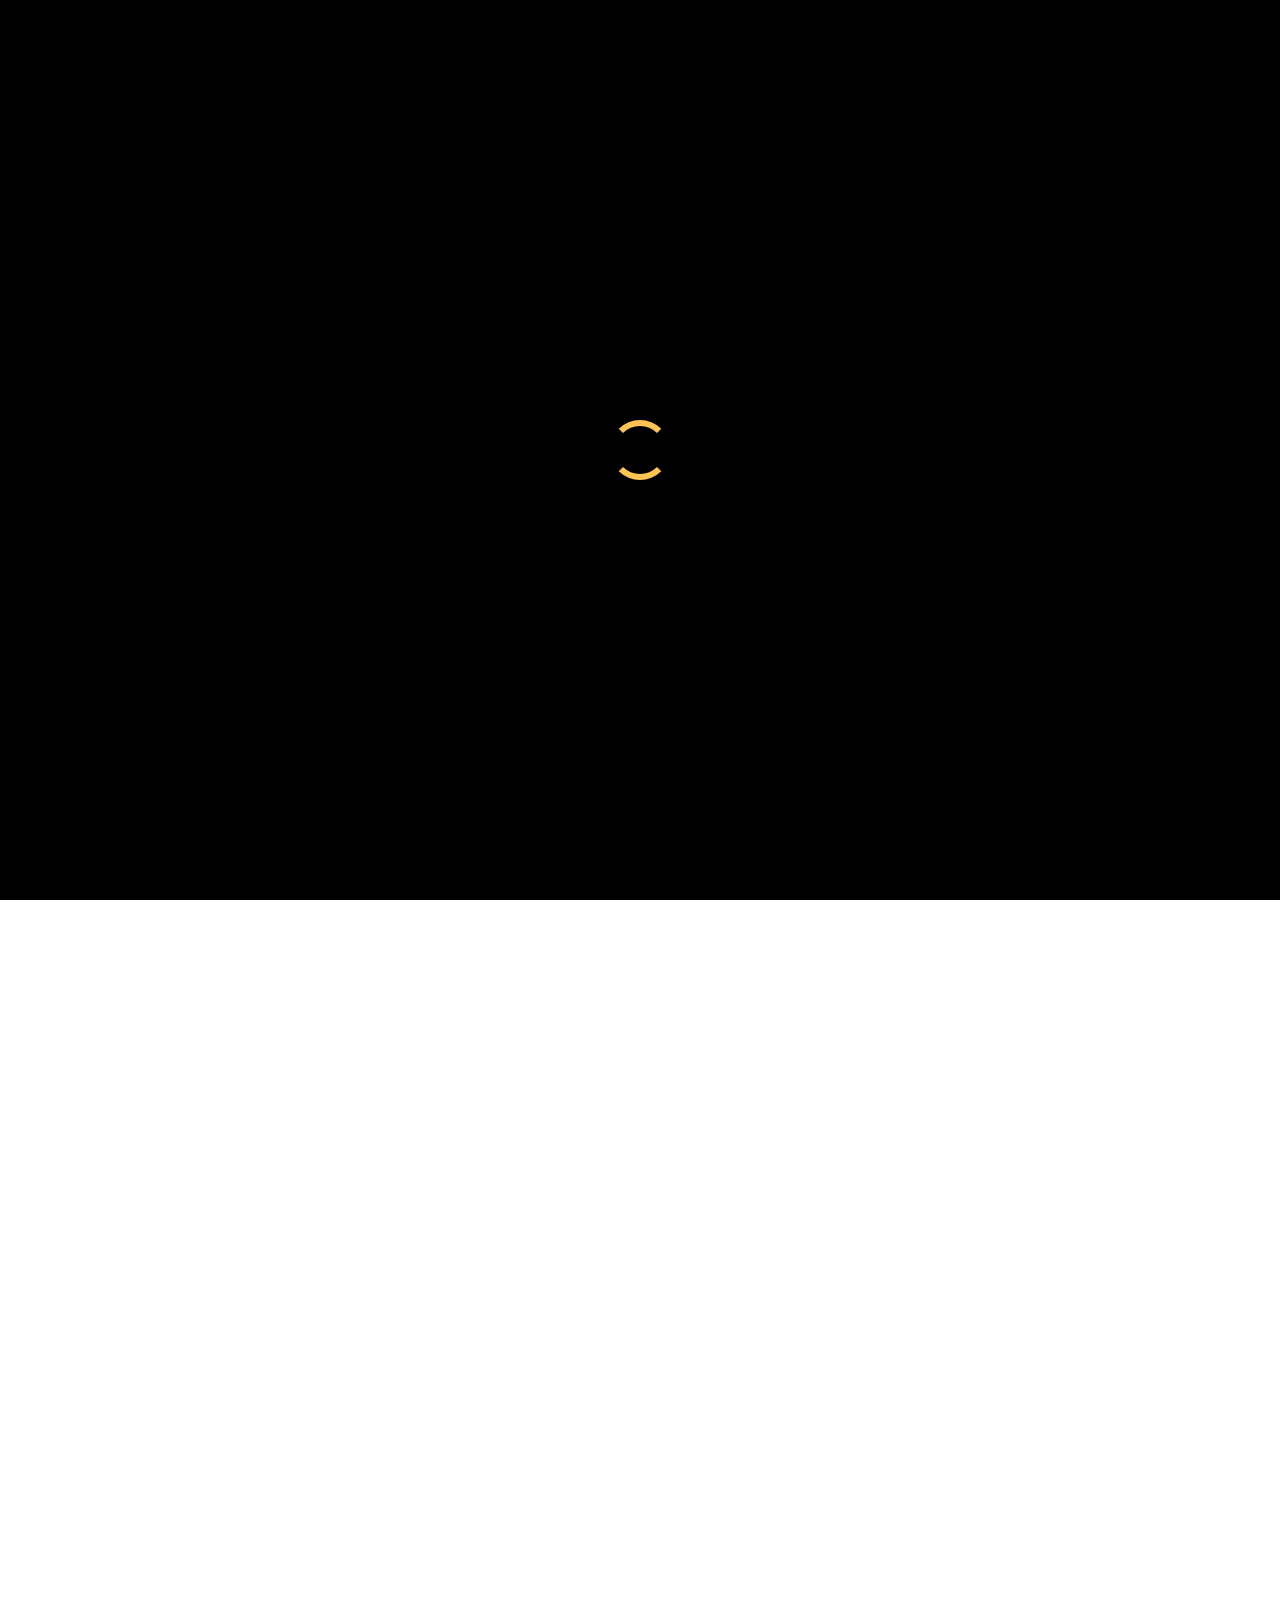
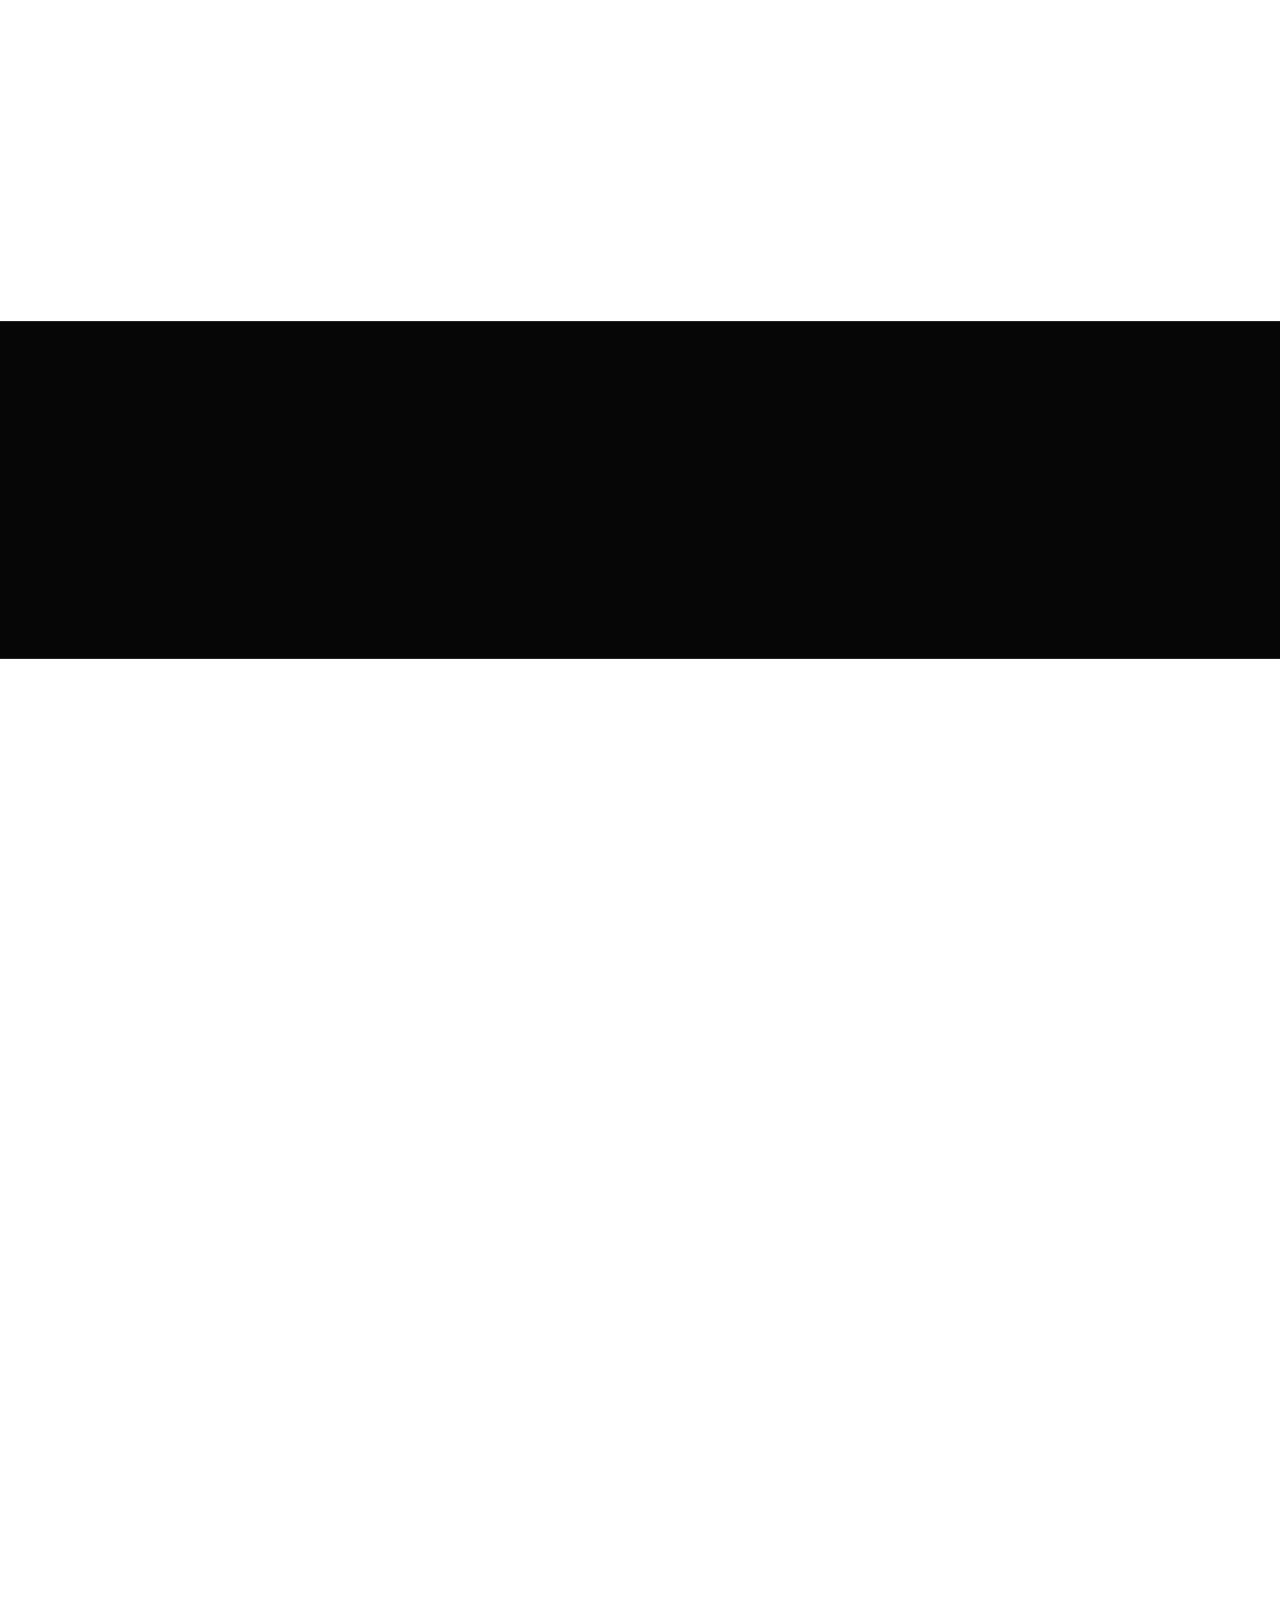
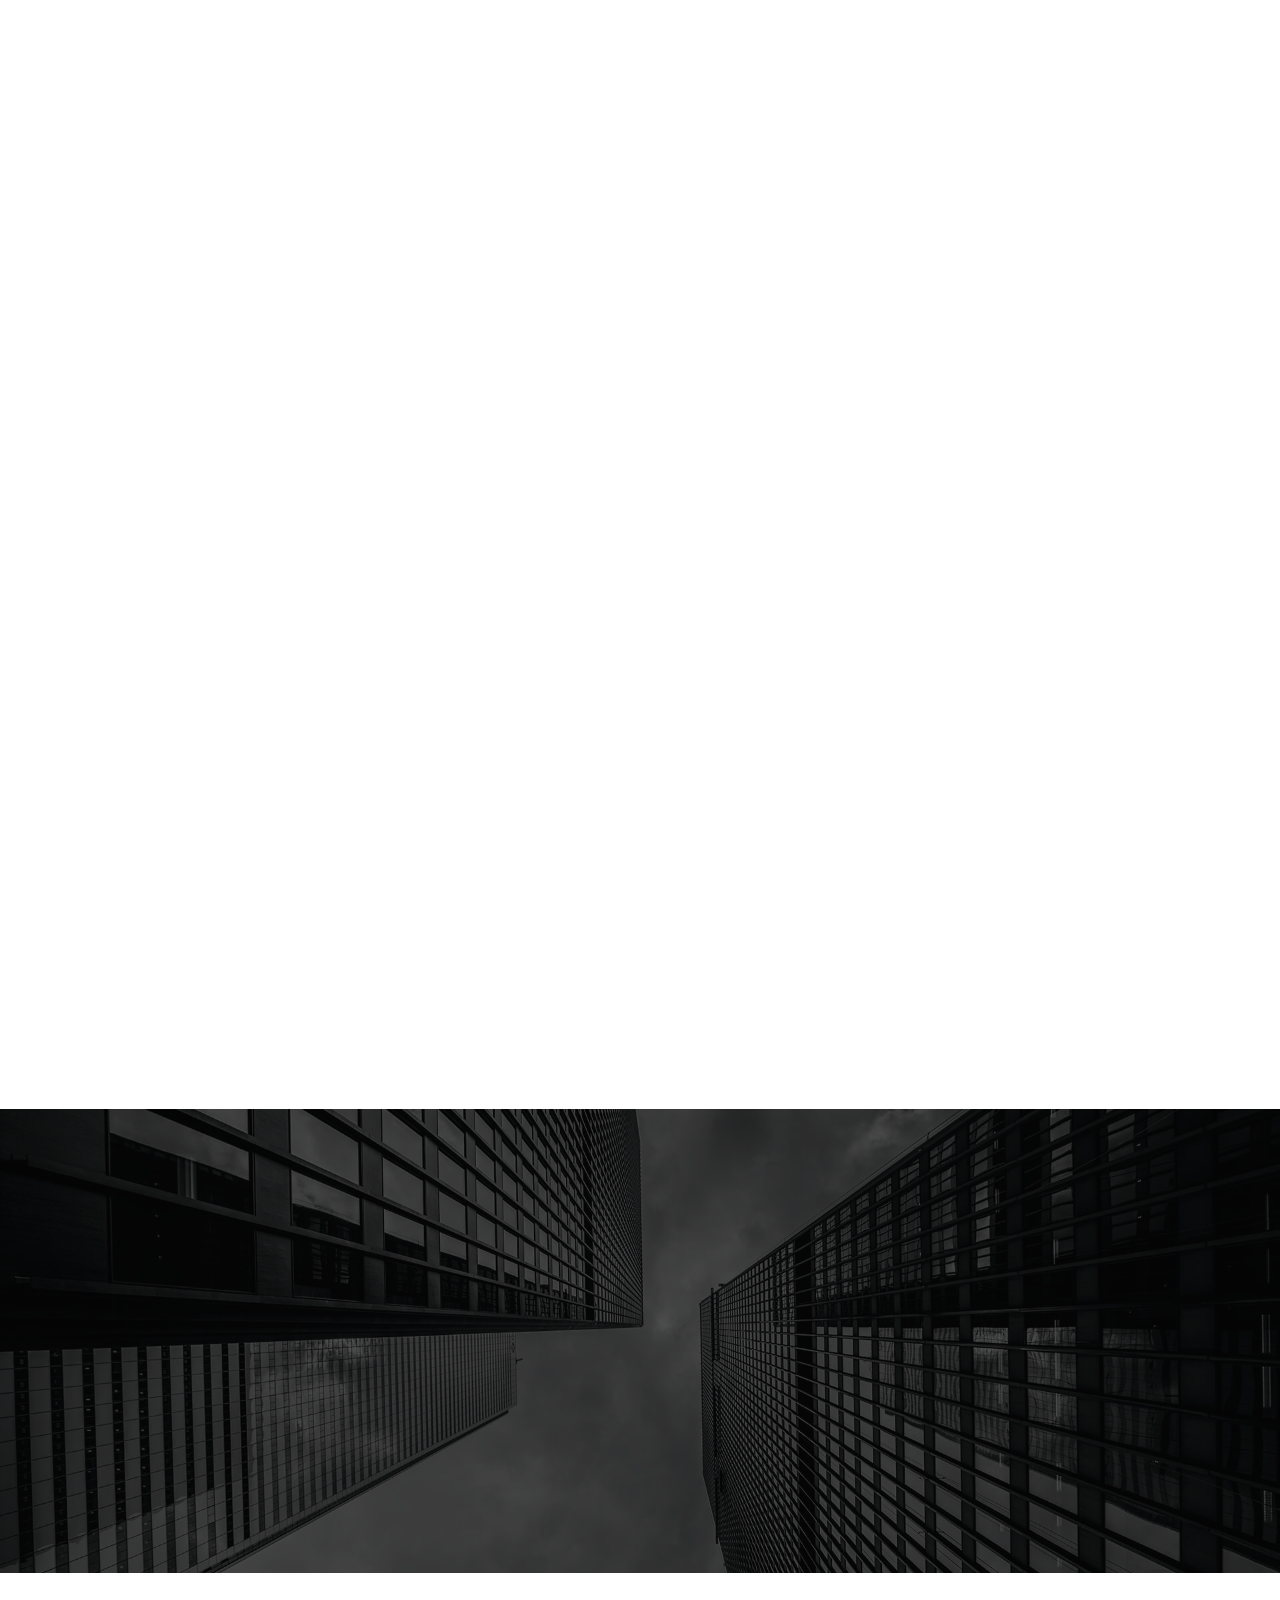
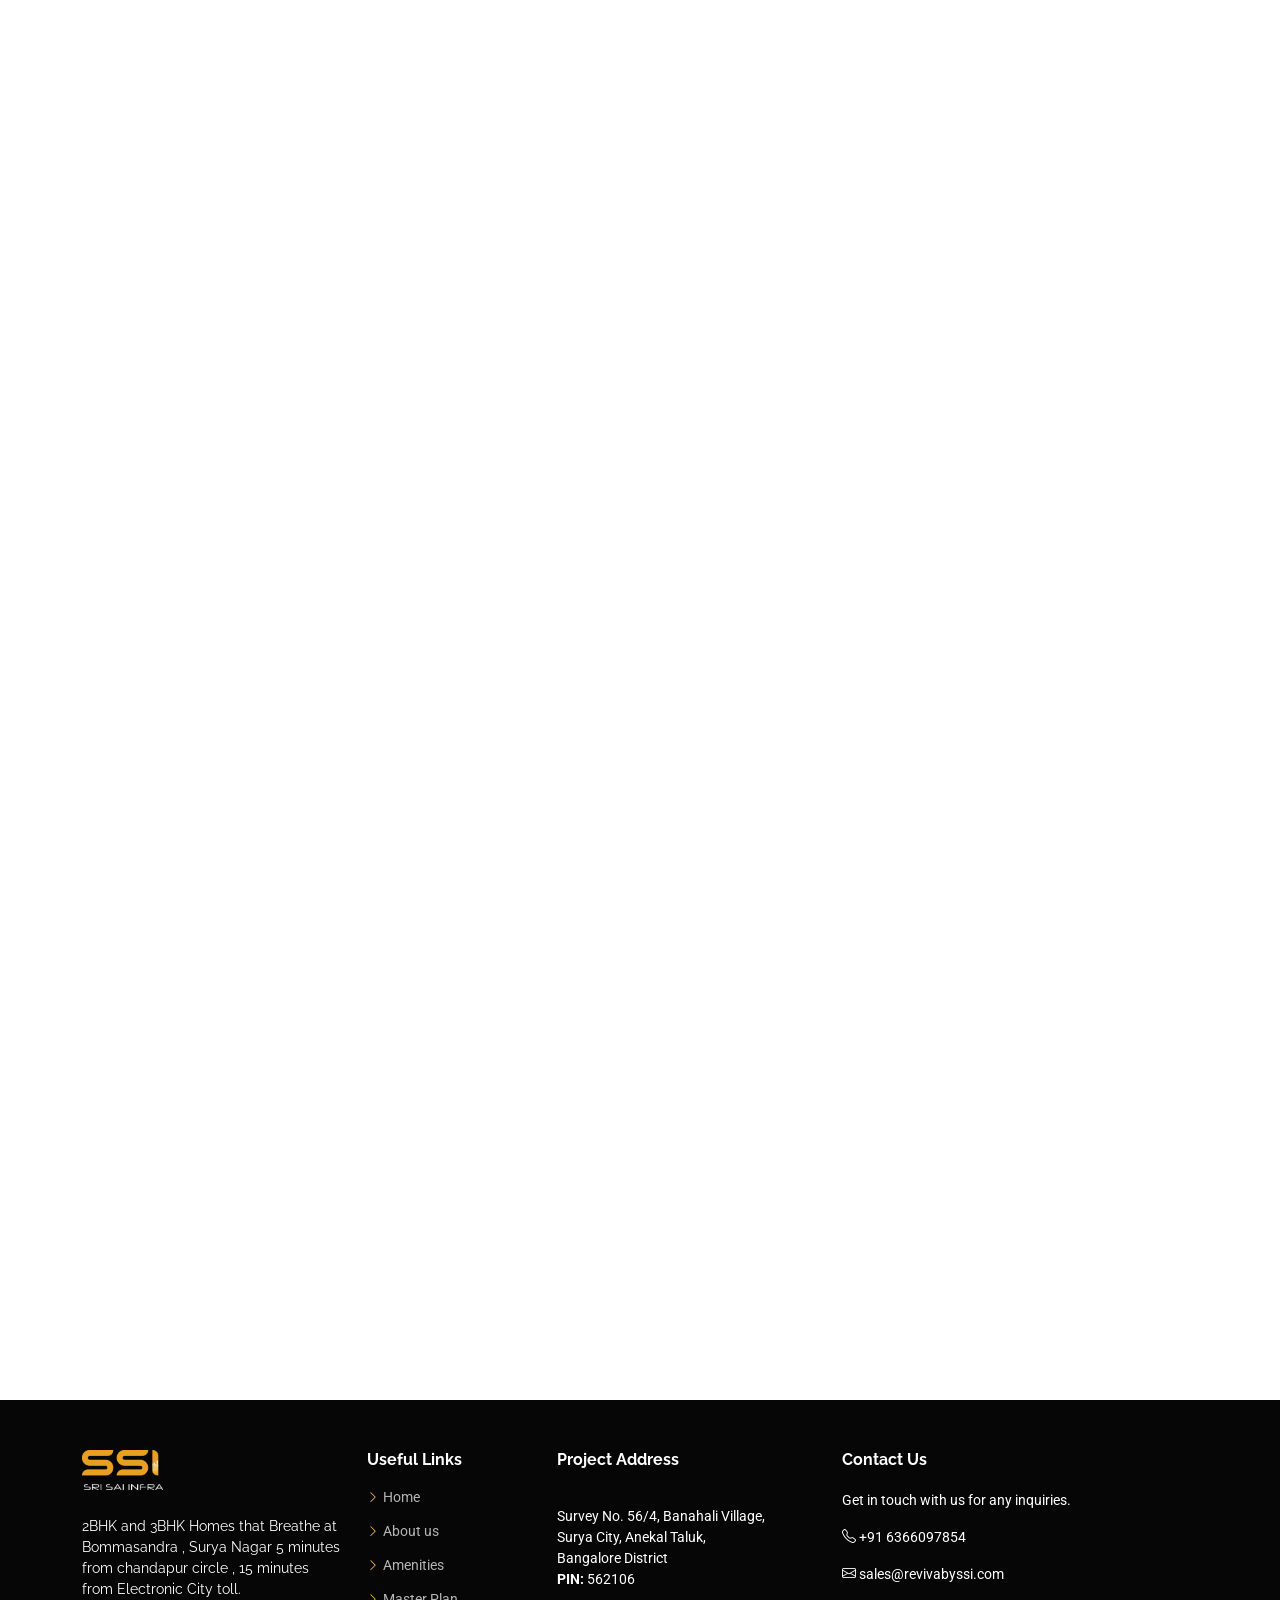
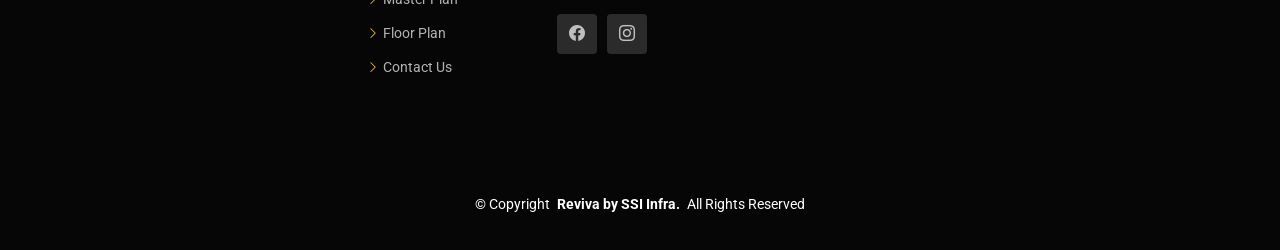
==== index.html @ 7effe5f2 "check" ====
<!DOCTYPE html>
<html lang="en">

<head>
  <meta charset="utf-8">
  <meta content="width=device-width, initial-scale=1.0" name="viewport">
  <title>Index - Gp Bootstrap Template</title>
  <meta name="description" content="">
  <meta name="keywords" content="">

  <!-- Favicons -->
  <link href="assets/img/favicon.png" rel="icon">
  <link href="assets/img/apple-touch-icon.png" rel="apple-touch-icon">

  <!-- Fonts -->
  <link href="https://fonts.googleapis.com" rel="preconnect">
  <link href="https://fonts.gstatic.com" rel="preconnect" crossorigin>
  <link
    href="https://fonts.googleapis.com/css2?family=Roboto:ital,wght@0,100;0,300;0,400;0,500;0,700;0,900;1,100;1,300;1,400;1,500;1,700;1,900&family=Poppins:ital,wght@0,100;0,200;0,300;0,400;0,500;0,600;0,700;0,800;0,900;1,100;1,200;1,300;1,400;1,500;1,600;1,700;1,800;1,900&family=Raleway:ital,wght@0,100;0,200;0,300;0,400;0,500;0,600;0,700;0,800;0,900;1,100;1,200;1,300;1,400;1,500;1,600;1,700;1,800;1,900&display=swap"
    rel="stylesheet">

  <!-- Vendor CSS Files -->
  <link href="assets/vendor/bootstrap/css/bootstrap.min.css" rel="stylesheet">
  <link href="assets/vendor/bootstrap-icons/bootstrap-icons.css" rel="stylesheet">
  <link href="assets/vendor/aos/aos.css" rel="stylesheet">
  <link href="assets/vendor/swiper/swiper-bundle.min.css" rel="stylesheet">
  <link href="assets/vendor/glightbox/css/glightbox.min.css" rel="stylesheet">

  <!-- Main CSS File -->
  <link href="assets/css/main.css" rel="stylesheet">

  <!-- =======================================================
  * Template Name: Gp
  * Template URL: https://bootstrapmade.com/gp-free-multipurpose-html-bootstrap-template/
  * Updated: Aug 15 2024 with Bootstrap v5.3.3
  * Author: BootstrapMade.com
  * License: https://bootstrapmade.com/license/
  ======================================================== -->
</head>

<body class="index-page">

  <header id="header" class="header d-flex align-items-center fixed-top">
    <div class="container-fluid container-xl position-relative d-flex align-items-center justify-content-between">

      <a href="index.html" class="logo d-flex align-items-center me-auto me-lg-0">
        <!-- Uncomment the line below if you also wish to use an image logo -->
        <!-- <img src="assets/img/logo.png" alt=""> -->
        <h1 class="sitename">GP</h1>
        <span>.</span>
      </a>

      <nav id="navmenu" class="navmenu">
        <ul>
          <li><a href="#hero" class="active">Home<br></a></li>
          <li><a href="#about">About</a></li>
          <li><a href="#services">Services</a></li>
          <li><a href="#portfolio">Portfolio</a></li>
          <li><a href="#team">Team</a></li>
          <li class="dropdown"><a href="#"><span>Dropdown</span> <i class="bi bi-chevron-down toggle-dropdown"></i></a>
            <ul>
              <li><a href="#">Dropdown 1</a></li>
              <li class="dropdown"><a href="#"><span>Deep Dropdown</span> <i
                    class="bi bi-chevron-down toggle-dropdown"></i></a>
                <ul>
                  <li><a href="#">Deep Dropdown 1</a></li>
                  <li><a href="#">Deep Dropdown 2</a></li>
                  <li><a href="#">Deep Dropdown 3</a></li>
                  <li><a href="#">Deep Dropdown 4</a></li>
                  <li><a href="#">Deep Dropdown 5</a></li>
                </ul>
              </li>
              <li><a href="#">Dropdown 2</a></li>
              <li><a href="#">Dropdown 3</a></li>
              <li><a href="#">Dropdown 4</a></li>
            </ul>
          </li>
          <li><a href="#contact">Contact</a></li>
        </ul>
        <i class="mobile-nav-toggle d-xl-none bi bi-list"></i>
      </nav>

      <a class="btn-getstarted" href="index.html#about">Get Started</a>

    </div>
  </header>

  <main class="main">

    <!-- Hero Section -->
    <section id="hero" class="hero section dark-background">

      <img src="assets/img/Reviva/gallery/slider-1.jpg" alt="" data-aos="fade-in">

      <div class="container">

        <div class="row justify-content-center text-center" data-aos="fade-up" data-aos-delay="100">
          <div class="col-xl-6 col-lg-8">
           
            <div class="">
              <div class="inner-layer">
                <div data-animation="fade-in-right" data-delay="1s"
                  style="font-family: 'Great Vibes', cursive;font-weight: 400;text-transform: none;color: #e39d11;">The
                  Earthen Living</div>
              </div>
            </div>
            <div class="">
              <div class="inner-layer-a">
                <div data-animation="fade-in-left" data-delay="2s">Experience the Earthen Living</div>
              </div>
            </div>
            <div class="">
              <div class="inner-layer">
                <div data-animation="fade-in-left" data-delay="2.5s"
                  style="display: flex; align-items: center; gap: 15px; flex-wrap: wrap; margin-bottom: 15px;">with
                  Reviva by <img src="assets/img/Reviva/gallery/logo-light.png" alt="SSI"
                    style="height: clamp(30px, 8vw, 40px); width: auto; margin-left: 5px;"></div>
              </div>
            </div>
            <div class="">
              <div class="inner-layer">
                <div data-animation="fade-in-bottom" data-delay="3s" style="margin-bottom: 10px;">We craft serene spaces
                  at Reviva—blending earthy design, sustainability, and mindful living in harmony. 2BHK and 3BHK homes
                  are available for sale.</div>
              </div>
            </div>
            <div class="">
              <div class="inner-layer">
                <div data-animation="fade-in-bottom" data-delay="3s">RERA NO: PRM/KA/RERA/1251/308/PR/130525/007735
                </div>
              </div>
            </div>

           
          </div>
        </div>

        <div class="row gy-4 mt-5 justify-content-center" data-aos="fade-up" data-aos-delay="200">
          <div class="col-xl-2 col-md-4" data-aos="fade-up" data-aos-delay="300">
            <div class="icon-box">
              <i class="bi bi-binoculars"></i>
              <h3><a href="">Lorem Ipsum</a></h3>
            </div>
          </div>
          <div class="col-xl-2 col-md-4" data-aos="fade-up" data-aos-delay="400">
            <div class="icon-box">
              <i class="bi bi-bullseye"></i>
              <h3><a href="">Dolor Sitema</a></h3>
            </div>
          </div>
          <div class="col-xl-2 col-md-4" data-aos="fade-up" data-aos-delay="500">
            <div class="icon-box">
              <i class="bi bi-fullscreen-exit"></i>
              <h3><a href="">Sedare Perspiciatis</a></h3>
            </div>
          </div>
          <div class="col-xl-2 col-md-4" data-aos="fade-up" data-aos-delay="600">
            <div class="icon-box">
              <i class="bi bi-card-list"></i>
              <h3><a href="">Magni Dolores</a></h3>
            </div>
          </div>
          <div class="col-xl-2 col-md-4" data-aos="fade-up" data-aos-delay="700">
            <div class="icon-box">
              <i class="bi bi-gem"></i>
              <h3><a href="">Nemos Enimade</a></h3>
            </div>
          </div>
        </div>

      </div>

    </section><!-- /Hero Section -->

    <!-- About Section -->
    <section id="about" class="about section">

      <div class="container" data-aos="fade-up" data-aos-delay="100">

        <div class="row gy-4">
          <div class="col-lg-6 order-1 order-lg-2">
            <img src="assets/img/Reviva/gallery/slider-1.jpg" class="img-fluid" alt="">
          </div>
          <div class="col-lg-6 order-2 order-lg-1 content">
            <h3>ABOUT REVIVA</h3>
            <h2 class="fst-italic">
              At Reviva: Not Just Living Reviving!
            </h2>
            <ul>
              <li> <span>At Reviva, we believe in the power of nature to transform lives. Our community is designed to
                  be a sanctuary where every moment is about restoring balance, peace, and vibrant everyday
                  living.</span></li>
              <li> <span>Here, every moment is about restoring balance, peace, and vibrant everyday living. The
                  community is designed to be a sanctuary where every moment is about restoring balance, peace, and
                  vibrant everyday living.</span></li>
              <!-- <li><i class="bi bi-check2-all"></i> <span>Ullamco laboris nisi ut aliquip ex ea commodo consequat. Duis aute irure dolor in reprehenderit in voluptate trideta storacalaperda mastiro dolore eu fugiat nulla pariatur.</span></li> -->
            </ul>
            <img src="assets/img/Reviva/gallery/rera.png" class="img-fluid" alt="">
            <p>
              RERA Approved Project
            </p>
          </div>
        </div>

      </div>

    </section><!-- /About Section -->
    <section id="services" class="services section">
      <div class="container">

        <div class="row gy-4">

          <div class="col-lg-3 col-md-6" data-aos="fade-up" data-aos-delay="100">
            <div class="service-item position-relative">
              <div class="icon">
                <i class="bi bi-activity"></i>
              </div>

              <h3>S Shaped Advantage</h3>
              </a>
              <p>Unique S-shaped design maximizing natural light and ventilation</p>
            </div>
          </div><!-- End Service Item -->
          <div class="col-lg-3 col-md-6" data-aos="fade-up" data-aos-delay="100">
            <div class="service-item position-relative">
              <div class="icon">
                <i class="bi bi-activity"></i>
              </div>

              <h3>No Common Walls</h3>
              </a>
              <p>Enhanced privacy and independence with zero shared walls</p>
            </div>
          </div><!-- End Service Item -->
          <div class="col-lg-3 col-md-6" data-aos="fade-up" data-aos-delay="100">
            <div class="service-item position-relative">
              <div class="icon">
                <i class="bi bi-activity"></i>
              </div>

              <h3>RERA Registered</h3>
              </a>
              <p>Fully compliant and registered under RERA guidelines</p>
            </div>
          </div><!-- End Service Item -->
          <div class="col-lg-3 col-md-6" data-aos="fade-up" data-aos-delay="100">
            <div class="service-item position-relative">
              <div class="icon">
                <i class="bi bi-activity"></i>
              </div>

              <h3>Possession by 2027</h3>
              </a>
              <p>Scheduled completion and handover by 2027</p>
            </div>
          </div><!-- End Service Item -->

        </div>
      </div>
    </section>
    <!-- Clients Section 
    <section id="clients" class="clients section">

      <div class="container" data-aos="fade-up" data-aos-delay="100">

        <div class="swiper init-swiper">
          <script type="application/json" class="swiper-config">
            {
              "loop": true,
              "speed": 600,
              "autoplay": {
                "delay": 5000
              },
              "slidesPerView": "auto",
              "pagination": {
                "el": ".swiper-pagination",
                "type": "bullets",
                "clickable": true
              },
              "breakpoints": {
                "320": {
                  "slidesPerView": 2,
                  "spaceBetween": 40
                },
                "480": {
                  "slidesPerView": 3,
                  "spaceBetween": 60
                },
                "640": {
                  "slidesPerView": 4,
                  "spaceBetween": 80
                },
                "992": {
                  "slidesPerView": 6,
                  "spaceBetween": 120
                }
              }
            }
          </script>
          <div class="swiper-wrapper align-items-center">
            <div class="swiper-slide"><img src="assets/img/clients/client-1.png" class="img-fluid" alt=""></div>
            <div class="swiper-slide"><img src="assets/img/clients/client-2.png" class="img-fluid" alt=""></div>
            <div class="swiper-slide"><img src="assets/img/clients/client-3.png" class="img-fluid" alt=""></div>
            <div class="swiper-slide"><img src="assets/img/clients/client-4.png" class="img-fluid" alt=""></div>
            <div class="swiper-slide"><img src="assets/img/clients/client-5.png" class="img-fluid" alt=""></div>
            <div class="swiper-slide"><img src="assets/img/clients/client-6.png" class="img-fluid" alt=""></div>
            <div class="swiper-slide"><img src="assets/img/clients/client-7.png" class="img-fluid" alt=""></div>
            <div class="swiper-slide"><img src="assets/img/clients/client-8.png" class="img-fluid" alt=""></div>
          </div>
          <div class="swiper-pagination"></div>
        </div>

      </div>

    </section><!Clients Section -->

    <!-- Features Section -->
    <section id="features" class="features section">

      <div class="container">

        <div class="row gy-4">
          <div class="features-image col-lg-6" data-aos="fade-up" data-aos-delay="100"><img
              src="assets/img/Reviva/gallery/slider-3.jpg" alt=""></div>
          <div class="col-lg-6">

            <div class="features-item d-flex ps-0 ps-lg-3 pt-4 pt-lg-0" data-aos="fade-up" data-aos-delay="200">
              <i class="bi bi-archive flex-shrink-0"></i>
              <div>
                <h4>Call Us</h4>
                <p>+91 6366097854</p>
              </div>
            </div><!-- End Features Item-->

            <div class="features-item d-flex mt-5 ps-0 ps-lg-3" data-aos="fade-up" data-aos-delay="300">
              <i class="bi bi-basket flex-shrink-0"></i>
              <div>
                <h4>Email Us</h4>
                <p>sales@revivabyssi.com</p>
              </div>
            </div><!-- End Features Item-->

            <div class="features-item d-flex mt-5 ps-0 ps-lg-3" data-aos="fade-up" data-aos-delay="400">
              <i class="bi bi-broadcast flex-shrink-0"></i>
              <div>
                <h4>Visit Us</h4>
                <p>Survey No. 56/4, Banahali Village, Surya City, Anekal Taluk, Bangalore District, PIN-562106</p>
              </div>
            </div><!-- End Features Item-->

            <div class="features-item d-flex mt-5 ps-0 ps-lg-3" data-aos="fade-up" data-aos-delay="500">
              <i class="bi bi-camera-reels flex-shrink-0"></i>
              <div>
                <h4>Download Brochure</h4>
                <p>Expedita veritatis consequuntur nihil tempore laudantium vitae denat pacta</p>
              </div>
            </div><!-- End Features Item-->

          </div>
        </div>

      </div>

    </section><!-- /Features Section -->

    <!-- Services Section -->
    <section id="services" class="services section">

      <!-- Section Title -->
      <div class="container section-title" data-aos="fade-up">
        <h2>Services</h2>
        <p>Check our Services</p>
      </div><!-- End Section Title -->

      <div class="container">

        <div class="row gy-4">

          <div class="col-lg-3 col-md-6" data-aos="fade-up" data-aos-delay="100">
            <div class="service-item position-relative">
              <div class="icon">
                <i class="bi bi-activity"></i>
              </div>
              <a href="service-details.html" class="stretched-link">
                <h3>S Shaped Advantage</h3>
              </a>
              <p>Unique S-shaped design maximizing natural light and ventilation</p>
            </div>
          </div><!-- End Service Item -->


          <div class="col-lg-4 col-md-6" data-aos="fade-up" data-aos-delay="200">
            <div class="service-item position-relative">
              <div class="icon">
                <i class="bi bi-broadcast"></i>
              </div>
              <a href="service-details.html" class="stretched-link">
                <h3>Eosle Commodi</h3>
              </a>
              <p>Ut autem aut autem non a. Sint sint sit facilis nam iusto sint. Libero corrupti neque eum hic non ut
                nesciunt dolorem.</p>
            </div>
          </div><!-- End Service Item -->

          <div class="col-lg-4 col-md-6" data-aos="fade-up" data-aos-delay="300">
            <div class="service-item position-relative">
              <div class="icon">
                <i class="bi bi-easel"></i>
              </div>
              <a href="service-details.html" class="stretched-link">
                <h3>Ledo Markt</h3>
              </a>
              <p>Ut excepturi voluptatem nisi sed. Quidem fuga consequatur. Minus ea aut. Vel qui id voluptas adipisci
                eos earum corrupti.</p>
            </div>
          </div><!-- End Service Item -->

          <div class="col-lg-4 col-md-6" data-aos="fade-up" data-aos-delay="400">
            <div class="service-item position-relative">
              <div class="icon">
                <i class="bi bi-bounding-box-circles"></i>
              </div>
              <a href="service-details.html" class="stretched-link">
                <h3>Asperiores Commodit</h3>
              </a>
              <p>Non et temporibus minus omnis sed dolor esse consequatur. Cupiditate sed error ea fuga sit provident
                adipisci neque.</p>
              <a href="service-details.html" class="stretched-link"></a>
            </div>
          </div><!-- End Service Item -->

          <div class="col-lg-4 col-md-6" data-aos="fade-up" data-aos-delay="500">
            <div class="service-item position-relative">
              <div class="icon">
                <i class="bi bi-calendar4-week"></i>
              </div>
              <a href="service-details.html" class="stretched-link">
                <h3>Velit Doloremque</h3>
              </a>
              <p>Cumque et suscipit saepe. Est maiores autem enim facilis ut aut ipsam corporis aut. Sed animi at autem
                alias eius labore.</p>
              <a href="service-details.html" class="stretched-link"></a>
            </div>
          </div><!-- End Service Item -->

          <div class="col-lg-4 col-md-6" data-aos="fade-up" data-aos-delay="600">
            <div class="service-item position-relative">
              <div class="icon">
                <i class="bi bi-chat-square-text"></i>
              </div>
              <a href="service-details.html" class="stretched-link">
                <h3>Dolori Architecto</h3>
              </a>
              <p>Hic molestias ea quibusdam eos. Fugiat enim doloremque aut neque non et debitis iure. Corrupti
                recusandae ducimus enim.</p>
              <a href="service-details.html" class="stretched-link"></a>
            </div>
          </div><!-- End Service Item -->

        </div>

      </div>

    </section><!-- /Services Section -->

    <!-- Call To Action Section -->
    <section id="call-to-action" class="call-to-action section dark-background">

      <img src="assets/img/cta-bg.jpg" alt="">

      <div class="container">
        <div class="row justify-content-center" data-aos="zoom-in" data-aos-delay="100">
          <div class="col-xl-10">
            <div class="text-center">
              <h3>Call To Action</h3>
              <p>Duis aute irure dolor in reprehenderit in voluptate velit esse cillum dolore eu fugiat nulla pariatur.
                Excepteur sint occaecat cupidatat non proident, sunt in culpa qui officia deserunt mollit anim id est
                laborum.</p>
              <a class="cta-btn" href="#">Call To Action</a>
            </div>
          </div>
        </div>
      </div>

    </section><!-- /Call To Action Section -->

    <!-- Portfolio Section -->
    <section id="portfolio" class="portfolio section">

      <!-- Section Title -->
      <div class="container section-title" data-aos="fade-up">
        <h2>Portfolio</h2>
        <p>Check our Portfolio</p>
      </div><!-- End Section Title -->

      <div class="container">

        <div class="isotope-layout" data-default-filter="*" data-layout="masonry" data-sort="original-order">

          <ul class="portfolio-filters isotope-filters" data-aos="fade-up" data-aos-delay="100">
            <li data-filter="*" class="filter-active">All</li>
            <li data-filter=".filter-app">App</li>
            <li data-filter=".filter-product">Card</li>
            <li data-filter=".filter-branding">Web</li>
          </ul><!-- End Portfolio Filters -->

          <div class="row gy-4 isotope-container" data-aos="fade-up" data-aos-delay="200">

            <div class="col-lg-4 col-md-6 portfolio-item isotope-item filter-app">
              <img src="assets/img/masonry-portfolio/masonry-portfolio-1.jpg" class="img-fluid" alt="">
              <div class="portfolio-info">
                <h4>App 1</h4>
                <p>Lorem ipsum, dolor sit</p>
                <a href="assets/img/masonry-portfolio/masonry-portfolio-1.jpg" title="App 1"
                  data-gallery="portfolio-gallery-app" class="glightbox preview-link"><i class="bi bi-zoom-in"></i></a>
                <a href="portfolio-details.html" title="More Details" class="details-link"><i
                    class="bi bi-link-45deg"></i></a>
              </div>
            </div><!-- End Portfolio Item -->

            <div class="col-lg-4 col-md-6 portfolio-item isotope-item filter-product">
              <img src="assets/img/masonry-portfolio/masonry-portfolio-2.jpg" class="img-fluid" alt="">
              <div class="portfolio-info">
                <h4>Product 1</h4>
                <p>Lorem ipsum, dolor sit</p>
                <a href="assets/img/masonry-portfolio/masonry-portfolio-2.jpg" title="Product 1"
                  data-gallery="portfolio-gallery-product" class="glightbox preview-link"><i
                    class="bi bi-zoom-in"></i></a>
                <a href="portfolio-details.html" title="More Details" class="details-link"><i
                    class="bi bi-link-45deg"></i></a>
              </div>
            </div><!-- End Portfolio Item -->

            <div class="col-lg-4 col-md-6 portfolio-item isotope-item filter-branding">
              <img src="assets/img/masonry-portfolio/masonry-portfolio-3.jpg" class="img-fluid" alt="">
              <div class="portfolio-info">
                <h4>Branding 1</h4>
                <p>Lorem ipsum, dolor sit</p>
                <a href="assets/img/masonry-portfolio/masonry-portfolio-3.jpg" title="Branding 1"
                  data-gallery="portfolio-gallery-branding" class="glightbox preview-link"><i
                    class="bi bi-zoom-in"></i></a>
                <a href="portfolio-details.html" title="More Details" class="details-link"><i
                    class="bi bi-link-45deg"></i></a>
              </div>
            </div><!-- End Portfolio Item -->

            <div class="col-lg-4 col-md-6 portfolio-item isotope-item filter-app">
              <img src="assets/img/masonry-portfolio/masonry-portfolio-4.jpg" class="img-fluid" alt="">
              <div class="portfolio-info">
                <h4>App 2</h4>
                <p>Lorem ipsum, dolor sit</p>
                <a href="assets/img/masonry-portfolio/masonry-portfolio-4.jpg" title="App 2"
                  data-gallery="portfolio-gallery-app" class="glightbox preview-link"><i class="bi bi-zoom-in"></i></a>
                <a href="portfolio-details.html" title="More Details" class="details-link"><i
                    class="bi bi-link-45deg"></i></a>
              </div>
            </div><!-- End Portfolio Item -->

            <div class="col-lg-4 col-md-6 portfolio-item isotope-item filter-product">
              <img src="assets/img/masonry-portfolio/masonry-portfolio-5.jpg" class="img-fluid" alt="">
              <div class="portfolio-info">
                <h4>Product 2</h4>
                <p>Lorem ipsum, dolor sit</p>
                <a href="assets/img/masonry-portfolio/masonry-portfolio-5.jpg" title="Product 2"
                  data-gallery="portfolio-gallery-product" class="glightbox preview-link"><i
                    class="bi bi-zoom-in"></i></a>
                <a href="portfolio-details.html" title="More Details" class="details-link"><i
                    class="bi bi-link-45deg"></i></a>
              </div>
            </div><!-- End Portfolio Item -->

            <div class="col-lg-4 col-md-6 portfolio-item isotope-item filter-branding">
              <img src="assets/img/masonry-portfolio/masonry-portfolio-6.jpg" class="img-fluid" alt="">
              <div class="portfolio-info">
                <h4>Branding 2</h4>
                <p>Lorem ipsum, dolor sit</p>
                <a href="assets/img/masonry-portfolio/masonry-portfolio-6.jpg" title="Branding 2"
                  data-gallery="portfolio-gallery-branding" class="glightbox preview-link"><i
                    class="bi bi-zoom-in"></i></a>
                <a href="portfolio-details.html" title="More Details" class="details-link"><i
                    class="bi bi-link-45deg"></i></a>
              </div>
            </div><!-- End Portfolio Item -->

            <div class="col-lg-4 col-md-6 portfolio-item isotope-item filter-app">
              <img src="assets/img/masonry-portfolio/masonry-portfolio-7.jpg" class="img-fluid" alt="">
              <div class="portfolio-info">
                <h4>App 3</h4>
                <p>Lorem ipsum, dolor sit</p>
                <a href="assets/img/masonry-portfolio/masonry-portfolio-7.jpg" title="App 3"
                  data-gallery="portfolio-gallery-app" class="glightbox preview-link"><i class="bi bi-zoom-in"></i></a>
                <a href="portfolio-details.html" title="More Details" class="details-link"><i
                    class="bi bi-link-45deg"></i></a>
              </div>
            </div><!-- End Portfolio Item -->

            <div class="col-lg-4 col-md-6 portfolio-item isotope-item filter-product">
              <img src="assets/img/masonry-portfolio/masonry-portfolio-8.jpg" class="img-fluid" alt="">
              <div class="portfolio-info">
                <h4>Product 3</h4>
                <p>Lorem ipsum, dolor sit</p>
                <a href="assets/img/masonry-portfolio/masonry-portfolio-8.jpg" title="Product 3"
                  data-gallery="portfolio-gallery-product" class="glightbox preview-link"><i
                    class="bi bi-zoom-in"></i></a>
                <a href="portfolio-details.html" title="More Details" class="details-link"><i
                    class="bi bi-link-45deg"></i></a>
              </div>
            </div><!-- End Portfolio Item -->

            <div class="col-lg-4 col-md-6 portfolio-item isotope-item filter-branding">
              <img src="assets/img/masonry-portfolio/masonry-portfolio-9.jpg" class="img-fluid" alt="">
              <div class="portfolio-info">
                <h4>Branding 3</h4>
                <p>Lorem ipsum, dolor sit</p>
                <a href="assets/img/masonry-portfolio/masonry-portfolio-9.jpg" title="Branding 2"
                  data-gallery="portfolio-gallery-branding" class="glightbox preview-link"><i
                    class="bi bi-zoom-in"></i></a>
                <a href="portfolio-details.html" title="More Details" class="details-link"><i
                    class="bi bi-link-45deg"></i></a>
              </div>
            </div><!-- End Portfolio Item -->

          </div><!-- End Portfolio Container -->

        </div>

      </div>

    </section><!-- /Portfolio Section -->

    <!-- Stats Section -->
    <section id="stats" class="stats section">

      <div class="container" data-aos="fade-up" data-aos-delay="100">

        <div class="row gy-4 align-items-center justify-content-between">

          <div class="col-lg-5">
            <img src="assets/img/stats-img.jpg" alt="" class="img-fluid">
          </div>

          <div class="col-lg-6">

            <h3 class="fw-bold fs-2 mb-3">Voluptatem dignissimos provident quasi</h3>
            <p>
              Lorem ipsum dolor sit amet, consectetur adipiscing elit, sed do eiusmod tempor incididunt ut labore et
              dolore magna aliqua. Duis aute irure dolor in reprehenderit
            </p>

            <div class="row gy-4">

              <div class="col-lg-6">
                <div class="stats-item d-flex">
                  <i class="bi bi-emoji-smile flex-shrink-0"></i>
                  <div>
                    <span data-purecounter-start="0" data-purecounter-end="232" data-purecounter-duration="1"
                      class="purecounter"></span>
                    <p><strong>Happy Clients</strong> <span>consequuntur quae</span></p>
                  </div>
                </div>
              </div><!-- End Stats Item -->

              <div class="col-lg-6">
                <div class="stats-item d-flex">
                  <i class="bi bi-journal-richtext flex-shrink-0"></i>
                  <div>
                    <span data-purecounter-start="0" data-purecounter-end="521" data-purecounter-duration="1"
                      class="purecounter"></span>
                    <p><strong>Projects</strong> <span>adipisci atque cum quia aut</span></p>
                  </div>
                </div>
              </div><!-- End Stats Item -->

              <div class="col-lg-6">
                <div class="stats-item d-flex">
                  <i class="bi bi-headset flex-shrink-0"></i>
                  <div>
                    <span data-purecounter-start="0" data-purecounter-end="1453" data-purecounter-duration="1"
                      class="purecounter"></span>
                    <p><strong>Hours Of Support</strong> <span>aut commodi quaerat</span></p>
                  </div>
                </div>
              </div><!-- End Stats Item -->

              <div class="col-lg-6">
                <div class="stats-item d-flex">
                  <i class="bi bi-people flex-shrink-0"></i>
                  <div>
                    <span data-purecounter-start="0" data-purecounter-end="32" data-purecounter-duration="1"
                      class="purecounter"></span>
                    <p><strong>Hard Workers</strong> <span>rerum asperiores dolor</span></p>
                  </div>
                </div>
              </div><!-- End Stats Item -->

            </div>

          </div>

        </div>

      </div>

    </section><!-- /Stats Section -->

    <!-- Testimonials Section -->
    <section id="testimonials" class="testimonials section dark-background">

      <img src="assets/img/testimonials-bg.jpg" class="testimonials-bg" alt="">

      <div class="container" data-aos="fade-up" data-aos-delay="100">

        <div class="swiper init-swiper">
          <script type="application/json" class="swiper-config">
            {
              "loop": true,
              "speed": 600,
              "autoplay": {
                "delay": 5000
              },
              "slidesPerView": "auto",
              "pagination": {
                "el": ".swiper-pagination",
                "type": "bullets",
                "clickable": true
              }
            }
          </script>
          <div class="swiper-wrapper">

            <div class="swiper-slide">
              <div class="testimonial-item">
                <img src="assets/img/testimonials/testimonials-1.jpg" class="testimonial-img" alt="">
                <h3>Saul Goodman</h3>
                <h4>Ceo &amp; Founder</h4>
                <div class="stars">
                  <i class="bi bi-star-fill"></i><i class="bi bi-star-fill"></i><i class="bi bi-star-fill"></i><i
                    class="bi bi-star-fill"></i><i class="bi bi-star-fill"></i>
                </div>
                <p>
                  <i class="bi bi-quote quote-icon-left"></i>
                  <span>Proin iaculis purus consequat sem cure digni ssim donec porttitora entum suscipit rhoncus.
                    Accusantium quam, ultricies eget id, aliquam eget nibh et. Maecen aliquam, risus at semper.</span>
                  <i class="bi bi-quote quote-icon-right"></i>
                </p>
              </div>
            </div><!-- End testimonial item -->

            <div class="swiper-slide">
              <div class="testimonial-item">
                <img src="assets/img/testimonials/testimonials-2.jpg" class="testimonial-img" alt="">
                <h3>Sara Wilsson</h3>
                <h4>Designer</h4>
                <div class="stars">
                  <i class="bi bi-star-fill"></i><i class="bi bi-star-fill"></i><i class="bi bi-star-fill"></i><i
                    class="bi bi-star-fill"></i><i class="bi bi-star-fill"></i>
                </div>
                <p>
                  <i class="bi bi-quote quote-icon-left"></i>
                  <span>Export tempor illum tamen malis malis eram quae irure esse labore quem cillum quid cillum eram
                    malis quorum velit fore eram velit sunt aliqua noster fugiat irure amet legam anim culpa.</span>
                  <i class="bi bi-quote quote-icon-right"></i>
                </p>
              </div>
            </div><!-- End testimonial item -->

            <div class="swiper-slide">
              <div class="testimonial-item">
                <img src="assets/img/testimonials/testimonials-3.jpg" class="testimonial-img" alt="">
                <h3>Jena Karlis</h3>
                <h4>Store Owner</h4>
                <div class="stars">
                  <i class="bi bi-star-fill"></i><i class="bi bi-star-fill"></i><i class="bi bi-star-fill"></i><i
                    class="bi bi-star-fill"></i><i class="bi bi-star-fill"></i>
                </div>
                <p>
                  <i class="bi bi-quote quote-icon-left"></i>
                  <span>Enim nisi quem export duis labore cillum quae magna enim sint quorum nulla quem veniam duis
                    minim tempor labore quem eram duis noster aute amet eram fore quis sint minim.</span>
                  <i class="bi bi-quote quote-icon-right"></i>
                </p>
              </div>
            </div><!-- End testimonial item -->

            <div class="swiper-slide">
              <div class="testimonial-item">
                <img src="assets/img/testimonials/testimonials-4.jpg" class="testimonial-img" alt="">
                <h3>Matt Brandon</h3>
                <h4>Freelancer</h4>
                <div class="stars">
                  <i class="bi bi-star-fill"></i><i class="bi bi-star-fill"></i><i class="bi bi-star-fill"></i><i
                    class="bi bi-star-fill"></i><i class="bi bi-star-fill"></i>
                </div>
                <p>
                  <i class="bi bi-quote quote-icon-left"></i>
                  <span>Fugiat enim eram quae cillum dolore dolor amet nulla culpa multos export minim fugiat minim
                    velit minim dolor enim duis veniam ipsum anim magna sunt elit fore quem dolore labore illum
                    veniam.</span>
                  <i class="bi bi-quote quote-icon-right"></i>
                </p>
              </div>
            </div><!-- End testimonial item -->

            <div class="swiper-slide">
              <div class="testimonial-item">
                <img src="assets/img/testimonials/testimonials-5.jpg" class="testimonial-img" alt="">
                <h3>John Larson</h3>
                <h4>Entrepreneur</h4>
                <div class="stars">
                  <i class="bi bi-star-fill"></i><i class="bi bi-star-fill"></i><i class="bi bi-star-fill"></i><i
                    class="bi bi-star-fill"></i><i class="bi bi-star-fill"></i>
                </div>
                <p>
                  <i class="bi bi-quote quote-icon-left"></i>
                  <span>Quis quorum aliqua sint quem legam fore sunt eram irure aliqua veniam tempor noster veniam enim
                    culpa labore duis sunt culpa nulla illum cillum fugiat legam esse veniam culpa fore nisi cillum
                    quid.</span>
                  <i class="bi bi-quote quote-icon-right"></i>
                </p>
              </div>
            </div><!-- End testimonial item -->

          </div>
          <div class="swiper-pagination"></div>
        </div>

      </div>

    </section><!-- /Testimonials Section -->

    <!-- Team Section -->
    <section id="team" class="team section">

      <!-- Section Title -->
      <div class="container section-title" data-aos="fade-up">
        <h2>Team</h2>
        <p>our Team</p>
      </div><!-- End Section Title -->

      <div class="container">

        <div class="row gy-4">

          <div class="col-lg-3 col-md-6 d-flex align-items-stretch" data-aos="fade-up" data-aos-delay="100">
            <div class="team-member">
              <div class="member-img">
                <img src="assets/img/team/team-1.jpg" class="img-fluid" alt="">
                <div class="social">
                  <a href=""><i class="bi bi-twitter-x"></i></a>
                  <a href=""><i class="bi bi-facebook"></i></a>
                  <a href=""><i class="bi bi-instagram"></i></a>
                  <a href=""><i class="bi bi-linkedin"></i></a>
                </div>
              </div>
              <div class="member-info">
                <h4>Walter White</h4>
                <span>Chief Executive Officer</span>
              </div>
            </div>
          </div><!-- End Team Member -->

          <div class="col-lg-3 col-md-6 d-flex align-items-stretch" data-aos="fade-up" data-aos-delay="200">
            <div class="team-member">
              <div class="member-img">
                <img src="assets/img/team/team-2.jpg" class="img-fluid" alt="">
                <div class="social">
                  <a href=""><i class="bi bi-twitter-x"></i></a>
                  <a href=""><i class="bi bi-facebook"></i></a>
                  <a href=""><i class="bi bi-instagram"></i></a>
                  <a href=""><i class="bi bi-linkedin"></i></a>
                </div>
              </div>
              <div class="member-info">
                <h4>Sarah Jhonson</h4>
                <span>Product Manager</span>
              </div>
            </div>
          </div><!-- End Team Member -->

          <div class="col-lg-3 col-md-6 d-flex align-items-stretch" data-aos="fade-up" data-aos-delay="300">
            <div class="team-member">
              <div class="member-img">
                <img src="assets/img/team/team-3.jpg" class="img-fluid" alt="">
                <div class="social">
                  <a href=""><i class="bi bi-twitter-x"></i></a>
                  <a href=""><i class="bi bi-facebook"></i></a>
                  <a href=""><i class="bi bi-instagram"></i></a>
                  <a href=""><i class="bi bi-linkedin"></i></a>
                </div>
              </div>
              <div class="member-info">
                <h4>William Anderson</h4>
                <span>CTO</span>
              </div>
            </div>
          </div><!-- End Team Member -->

          <div class="col-lg-3 col-md-6 d-flex align-items-stretch" data-aos="fade-up" data-aos-delay="400">
            <div class="team-member">
              <div class="member-img">
                <img src="assets/img/team/team-4.jpg" class="img-fluid" alt="">
                <div class="social">
                  <a href=""><i class="bi bi-twitter-x"></i></a>
                  <a href=""><i class="bi bi-facebook"></i></a>
                  <a href=""><i class="bi bi-instagram"></i></a>
                  <a href=""><i class="bi bi-linkedin"></i></a>
                </div>
              </div>
              <div class="member-info">
                <h4>Amanda Jepson</h4>
                <span>Accountant</span>
              </div>
            </div>
          </div><!-- End Team Member -->

        </div>

      </div>

    </section><!-- /Team Section -->

    <!-- Contact Section -->
    <section id="contact" class="contact section">

      <!-- Section Title -->
      <div class="container section-title" data-aos="fade-up">
        <h2>Contact</h2>
        <p>Contact Us</p>
      </div><!-- End Section Title -->

      <div class="container" data-aos="fade-up" data-aos-delay="50">

        <div class="mb-4" data-aos="fade-up" data-aos-delay="100">
          <iframe style="border:0; width: 100%; height: 270px;"
            src="https://www.google.com/maps/embed?pb=!1m18!1m12!1m3!1d3884.748586644903!2d77.6232848!3d13.178245599999999!2m3!1f0!2f0!3f0!3m2!1i1024!2i768!4f13.1!3m3!1m2!1s0x3bae1f00195cc6fd%3A0x40f2765622a16bdc!2sHavena%20by%20KSR!5e0!3m2!1sen!2sin!4v1780644674055!5m2!1sen!2sin"
            frameborder="0" allowfullscreen="" loading="lazy" referrerpolicy="no-referrer-when-downgrade"></iframe>
        </div><!-- End Google Maps -->

        <div class="row gy-4">

          <div class="col-lg-4">
            <div class="info-item d-flex" data-aos="fade-up" data-aos-delay="125">
              <i class="bi bi-geo-alt flex-shrink-0"></i>
              <div>
                <h3>Address</h3>
                <p>Sy no 21/3, Bayyanahalli village, Jala hobli, Yelahanka, Bynahalli, Karnataka 562157</p>
              </div>
            </div><!-- End Info Item -->

            <div class="info-item d-flex">
              <i class="bi bi-telephone flex-shrink-0"></i>
              <div>
                <h3>Call Us</h3>
                <p>+91 6366097854</p>
              </div>
            </div><!-- End Info Item -->

            <div class="info-item d-flex">
              <i class="bi bi-envelope flex-shrink-0"></i>
              <div>
                <h3>Email Us</h3>
                <p>sales@revivabyssi.com</p>
              </div>
            </div><!-- End Info Item -->

          </div>

          <div class="col-lg-8">
            <form class="php-email-form" data-aos="fade-up" data-aos-delay="200">
              <div class="row gy-4">

                <div class="col-md-4">
                  <input type="text" name="name" class="form-control" placeholder="Your Name" required="">
                </div>

                <div class="col-md-4 ">
                  <input type="email" class="form-control" name="email" placeholder="Email" required="">
                </div>

                <div class="col-md-4">
                  <input type="text" class="form-control" name="phone" placeholder="Phone" required="">
                </div>

                <div class="col-md-8">
                  <textarea class="form-control" name="address" rows="6" placeholder="Address" required=""></textarea>
                </div>

                <div class="col-md-4">
                  <textarea class="form-control" name="details" rows="6" placeholder="Details" required=""></textarea>
                </div>

                <div class="col-md-12 text-center">
                  <div class="loading">Loading</div>
                  <div class="error-message"></div>
                  <div class="sent-message">Your message has been sent. Thank you!</div>

                  <button type="submit">Send Message</button>
                </div>

              </div>
            </form>
          </div><!-- End Contact Form -->

        </div>

      </div>

    </section><!-- /Contact Section -->

  </main>

  <footer id="footer" class="footer dark-background">

    <div class="footer-top">
      <div class="container">
        <div class="row gy-4">
          <div class="col-lg-3 col-md-6 footer-about">
            <a href="index.html" class="logo d-flex align-items-center">
              <span class="sitename"><img src="assets/img/Reviva/gallery/logo-light.png" class="img-fluid"
                  alt=""></span>
            </a>
            <div class="footer-contact pt-3">
              <p>2BHK and 3BHK Homes that Breathe at Bommasandra , Surya Nagar 5 minutes from chandapur circle , 15
                minutes from Electronic City toll.</p>
              <!--  <p>New York, NY 535022</p>
              <p class="mt-3"><strong>Phone:</strong> <span>+1 5589 55488 55</span></p>
              <p><strong>Email:</strong> <span>info@example.com</span></p> -->
            </div>
            <!--          <div class="social-links d-flex mt-4">
              <a href=""><i class="bi bi-twitter-x"></i></a>
              <a href=""><i class="bi bi-facebook"></i></a>
              <a href=""><i class="bi bi-instagram"></i></a>
              <a href=""><i class="bi bi-linkedin"></i></a>
            </div> -->
          </div>

          <div class="col-lg-2 col-md-3 footer-links">
            <h4>Useful Links</h4>
            <ul>
              <li><i class="bi bi-chevron-right"></i> <a href="#"> Home</a></li>
              <li><i class="bi bi-chevron-right"></i> <a href="#"> About us</a></li>
              <li><i class="bi bi-chevron-right"></i> <a href="#"> Amenities</a></li>
              <li><i class="bi bi-chevron-right"></i> <a href="#"> Master Plan</a></li>
              <li><i class="bi bi-chevron-right"></i> <a href="#"> Floor Plan</a></li>
              <li><i class="bi bi-chevron-right"></i> <a href="#"> Contact Us</a></li>
            </ul>
          </div>

          <div class="col-lg-3 col-md-5 footer-links">
            <h4>Project Address</h4>
            <div class="footer-contact pt-3">
              <p>Survey No. 56/4, Banahali Village,</p>
              <p>Surya City, Anekal Taluk,</p>
              <p> Bangalore District</p>
              <p><strong>PIN:</strong> <span>562106</span></p>
            </div>
            <div class="social-links d-flex mt-4">
              <a href=""><i class="bi bi-facebook"></i></a>
              <a href=""><i class="bi bi-instagram"></i></a>
            </div>
          </div>

          <div class="col-lg-4 col-md-12 footer-newsletter">
            <h4>Contact Us</h4>
            <p>Get in touch with us for any inquiries.</p>
            <!--   <form action="forms/newsletter.php" method="post" class="php-email-form">
              <div class="newsletter-form"><input type="email" name="email"><input type="submit" value="Subscribe"></div>
              <div class="loading">Loading</div>
              <div class="error-message"></div>
              <div class="sent-message">Your subscription request has been sent. Thank you!</div>
            </form> -->
            <p class="mt-3"> <i class="bi bi-telephone flex-shrink-0"></i> <span>+91 6366097854</span></p>
            <p class="mt-3"> <i class="bi bi-envelope flex-shrink-0"></i> <span>sales@revivabyssi.com</span></p>


          </div>

        </div>
      </div>
    </div>

    <div class="copyright">
      <div class="container text-center">
        <p>© <span>Copyright</span> <strong class="px-1 sitename">Reviva by SSI Infra. </strong> <span>All Rights
            Reserved</span></p>
        <div class="credits">
        </div>
      </div>
    </div>

  </footer>

  <!-- Scroll Top -->
  <a href="#" id="scroll-top" class="scroll-top d-flex align-items-center justify-content-center"><i
      class="bi bi-arrow-up-short"></i></a>

  <!-- Preloader -->
  <div id="preloader"></div>

  <!-- Vendor JS Files -->
  <script src="assets/vendor/bootstrap/js/bootstrap.bundle.min.js"></script>
  <script src="assets/vendor/aos/aos.js"></script>
  <script src="assets/vendor/swiper/swiper-bundle.min.js"></script>
  <script src="assets/vendor/glightbox/js/glightbox.min.js"></script>
  <script src="assets/vendor/imagesloaded/imagesloaded.pkgd.min.js"></script>
  <script src="assets/vendor/isotope-layout/isotope.pkgd.min.js"></script>
  <script src="assets/vendor/purecounter/purecounter_vanilla.js"></script>

  <!-- Main JS File -->
  <script src="assets/js/main.js"></script>

  <script>
    document.addEventListener("DOMContentLoaded", () => {
      const GOOGLE_SCRIPT_URL = "https://script.google.com/macros/s/AKfycbzVqsEr2BUfFzIZ2Dq9yc6NGQMN220YucfOyqJEdKIbMUJw74r3UBanS9LmS1FaPsxTeA/exec";
      const form = document.querySelector(".php-email-form");
      const loadingDiv = form.querySelector(".loading");
      const errorDiv = form.querySelector(".error-message");
      const sentDiv = form.querySelector(".sent-message");
      const submitButton = form.querySelector('button[type="submit"]');

      form.addEventListener("submit", async (event) => {
        event.preventDefault();
        loadingDiv.style.display = "block";
        errorDiv.style.display = "none";
        sentDiv.style.display = "none";
        submitButton.disabled = true;

        const formData = {
          name: form.querySelector('[name="name"]').value,
          email: form.querySelector('[name="email"]').value,
          phone: form.querySelector('[name="phone"]').value,
          address: form.querySelector('[name="address"]').value,
          details: form.querySelector('[name="details"]').value
        };

        try {
          await fetch(GOOGLE_SCRIPT_URL, {
            method: "POST",
            mode: "no-cors",
            headers: { "Content-Type": "application/json" },
            body: JSON.stringify(formData)
          });
          loadingDiv.style.display = "none";
          sentDiv.style.display = "block";
          form.reset();
        } catch (error) {
          loadingDiv.style.display = "none";
          errorDiv.innerText = "Form submission failed. Please try again.";
          errorDiv.style.display = "block";
          console.error("Submission Error:", error);
        } finally {
          submitButton.disabled = false;
        }
      });
    });
  </script>

</body>

</html>
---- assets/css/main.css ----
/**
* Template Name: Gp
* Template URL: https://bootstrapmade.com/gp-free-multipurpose-html-bootstrap-template/
* Updated: Aug 15 2024 with Bootstrap v5.3.3
* Author: BootstrapMade.com
* License: https://bootstrapmade.com/license/
*/

/*--------------------------------------------------------------
# Font & Color Variables
# Help: https://bootstrapmade.com/color-system/
--------------------------------------------------------------*/
/* Fonts */
:root {
  --default-font: "Roboto",  system-ui, -apple-system, "Segoe UI", Roboto, "Helvetica Neue", Arial, "Noto Sans", "Liberation Sans", sans-serif, "Apple Color Emoji", "Segoe UI Emoji", "Segoe UI Symbol", "Noto Color Emoji";
  --heading-font: "Raleway",  sans-serif;
  --nav-font: "Poppins",  sans-serif;
}

/* Global Colors - The following color variables are used throughout the website. Updating them here will change the color scheme of the entire website */
:root { 
  --background-color: #ffffff; /* Background color for the entire website, including individual sections */
  --default-color: #444444; /* Default color used for the majority of the text content across the entire website */
  --heading-color: #151515; /* Color for headings, subheadings and title throughout the website */
  --accent-color: #ffc451; /* Accent color that represents your brand on the website. It's used for buttons, links, and other elements that need to stand out */
  --surface-color: #ffffff; /* The surface color is used as a background of boxed elements within sections, such as cards, icon boxes, or other elements that require a visual separation from the global background. */
  --contrast-color: #312f2f; /* Contrast color for text, ensuring readability against backgrounds of accent, heading, or default colors. */
}

/* Nav Menu Colors - The following color variables are used specifically for the navigation menu. They are separate from the global colors to allow for more customization options */
:root {
  --nav-color: rgba(255, 255, 255, 0.905);  /* The default color of the main navmenu links */
  --nav-hover-color: #ffc451; /* Applied to main navmenu links when they are hovered over or active */
  --nav-mobile-background-color: #ffffff; /* Used as the background color for mobile navigation menu */
  --nav-dropdown-background-color: #ffffff; /* Used as the background color for dropdown items that appear when hovering over primary navigation items */
  --nav-dropdown-color: #212529; /* Used for navigation links of the dropdown items in the navigation menu. */
  --nav-dropdown-hover-color: #ffc451; /* Similar to --nav-hover-color, this color is applied to dropdown navigation links when they are hovered over. */
}

/* Color Presets - These classes override global colors when applied to any section or element, providing reuse of the sam color scheme. */

.light-background {
  --background-color: #f9f9f9;
  --surface-color: #ffffff;
}

.dark-background {
  --background-color: #060606;
  --default-color: #ffffff;
  --heading-color: #ffffff;
  --surface-color: #252525;
  --contrast-color: #2a2727;
}

/* Smooth scroll */
:root {
  scroll-behavior: smooth;
}

/*--------------------------------------------------------------
# General Styling & Shared Classes
--------------------------------------------------------------*/
body {
  color: var(--default-color);
  background-color: var(--background-color);
  font-family: var(--default-font);
}

a {
  color: var(--accent-color);
  text-decoration: none;
  transition: 0.3s;
}

a:hover {
  color: color-mix(in srgb, var(--accent-color), transparent 25%);
  text-decoration: none;
}

h1,
h2,
h3,
h4,
h5,
h6 {
  color: var(--heading-color);
  font-family: var(--heading-font);
}

/* PHP Email Form Messages
------------------------------*/
.php-email-form .error-message {
  display: none;
  background: #df1529;
  color: #ffffff;
  text-align: left;
  padding: 15px;
  margin-bottom: 24px;
  font-weight: 600;
}

.php-email-form .sent-message {
  display: none;
  color: #ffffff;
  background: #059652;
  text-align: center;
  padding: 15px;
  margin-bottom: 24px;
  font-weight: 600;
}

.php-email-form .loading {
  display: none;
  background: var(--surface-color);
  text-align: center;
  padding: 15px;
  margin-bottom: 24px;
}

.php-email-form .loading:before {
  content: "";
  display: inline-block;
  border-radius: 50%;
  width: 24px;
  height: 24px;
  margin: 0 10px -6px 0;
  border: 3px solid var(--accent-color);
  border-top-color: var(--surface-color);
  animation: php-email-form-loading 1s linear infinite;
}

@keyframes php-email-form-loading {
  0% {
    transform: rotate(0deg);
  }

  100% {
    transform: rotate(360deg);
  }
}

/*--------------------------------------------------------------
# Global Header
--------------------------------------------------------------*/
.header {
  --background-color: rgba(0, 0, 0, 0.8);
  --heading-color: #ffffff;
  --contrast-color: #ffffff;
  color: var(--default-color);
  background-color: var(--background-color);
  padding: 10px 0;
  transition: all 0.5s;
  z-index: 997;
}

.header .logo {
  line-height: 1;
}

.header .logo img {
  max-height: 36px;
  margin-right: 8px;
}

.header .logo h1 {
  font-size: 32px;
  margin: 0;
  font-weight: 700;
  color: var(--heading-color);
}

.header .logo span {
  color: var(--accent-color);
  font-size: 32px;
}

.header .btn-getstarted,
.header .btn-getstarted:focus {
  color: var(--contrast-color);
  font-size: 14px;
  padding: 8px 30px;
  margin: 0 0 0 30px;
  border-radius: 4px;
  transition: 0.3s;
  border: 2px solid var(--accent-color);
}

.header .btn-getstarted:hover,
.header .btn-getstarted:focus:hover {
  color: var(--default-color);
  background: var(--accent-color);
}

@media (max-width: 1200px) {
  .header .logo {
    order: 1;
  }

  .header .btn-getstarted {
    order: 2;
    margin: 0 15px 0 0;
    padding: 6px 15px;
  }

  .header .navmenu {
    order: 3;
  }
}

.scrolled .header {
  box-shadow: 0px 0 18px rgba(0, 0, 0, 0.1);
}

/* Index Page Header
------------------------------*/
.index-page .header {
  --background-color: rgba(0, 0, 0, 0);
}

/* Index Page Header on Scroll
------------------------------*/
.index-page.scrolled .header {
  --background-color: rgba(0, 0, 0, 0.8);
}

/*--------------------------------------------------------------
# Navigation Menu
--------------------------------------------------------------*/
/* Navmenu - Desktop */
@media (min-width: 1200px) {
  .navmenu {
    padding: 0;
  }

  .navmenu ul {
    margin: 0;
    padding: 0;
    display: flex;
    list-style: none;
    align-items: center;
  }

  .navmenu li {
    position: relative;
  }

  .navmenu a,
  .navmenu a:focus {
    color: var(--nav-color);
    padding: 18px 15px;
    font-size: 16px;
    font-family: var(--nav-font);
    font-weight: 400;
    display: flex;
    align-items: center;
    justify-content: space-between;
    white-space: nowrap;
    transition: 0.3s;
  }

  .navmenu a i,
  .navmenu a:focus i {
    font-size: 12px;
    line-height: 0;
    margin-left: 5px;
    transition: 0.3s;
  }

  .navmenu li:last-child a {
    padding-right: 0;
  }

  .navmenu li:hover>a,
  .navmenu .active,
  .navmenu .active:focus {
    color: var(--nav-hover-color);
  }

  .navmenu .dropdown ul {
    margin: 0;
    padding: 10px 0;
    background: var(--nav-dropdown-background-color);
    display: block;
    position: absolute;
    visibility: hidden;
    left: 14px;
    top: 130%;
    opacity: 0;
    transition: 0.3s;
    border-radius: 0;
    z-index: 99;
    box-shadow: 0px 0px 30px rgba(0, 0, 0, 0.1);
  }

  .navmenu .dropdown ul li {
    min-width: 200px;
  }

  .navmenu .dropdown ul a {
    padding: 10px 20px;
    font-size: 15px;
    text-transform: none;
    color: var(--nav-dropdown-color);
  }

  .navmenu .dropdown ul a i {
    font-size: 12px;
  }

  .navmenu .dropdown ul a:hover,
  .navmenu .dropdown ul .active:hover,
  .navmenu .dropdown ul li:hover>a {
    background-color: var(--nav-dropdown-hover-color);
  }

  .navmenu .dropdown:hover>ul {
    opacity: 1;
    top: 100%;
    visibility: visible;
  }

  .navmenu .dropdown .dropdown ul {
    top: 0;
    left: -90%;
    visibility: hidden;
  }

  .navmenu .dropdown .dropdown:hover>ul {
    opacity: 1;
    top: 0;
    left: -100%;
    visibility: visible;
  }
}

/* Navmenu - Mobile */
@media (max-width: 1199px) {
  .mobile-nav-toggle {
    color: var(--nav-color);
    font-size: 28px;
    line-height: 0;
    margin-right: 10px;
    cursor: pointer;
    transition: color 0.3s;
  }

  .navmenu {
    padding: 0;
    z-index: 9997;
  }

  .navmenu ul {
    display: none;
    list-style: none;
    position: absolute;
    inset: 60px 20px 20px 20px;
    padding: 10px 0;
    margin: 0;
    border-radius: 6px;
    background-color: var(--nav-mobile-background-color);
    overflow-y: auto;
    transition: 0.3s;
    z-index: 9998;
    box-shadow: 0px 0px 30px rgba(0, 0, 0, 0.1);
  }

  .navmenu a,
  .navmenu a:focus {
    color: var(--nav-dropdown-color);
    padding: 10px 20px;
    font-family: var(--nav-font);
    font-size: 17px;
    font-weight: 500;
    display: flex;
    align-items: center;
    justify-content: space-between;
    white-space: nowrap;
    transition: 0.3s;
  }

  .navmenu a i,
  .navmenu a:focus i {
    font-size: 12px;
    line-height: 0;
    margin-left: 5px;
    width: 30px;
    height: 30px;
    display: flex;
    align-items: center;
    justify-content: center;
    border-radius: 50%;
    transition: 0.3s;
    background-color: color-mix(in srgb, var(--accent-color), white 90%);
  }

  .navmenu a i:hover,
  .navmenu a:focus i:hover {
    background-color: color-mix(in srgb, var(--accent-color), white 90%);
  }

  .navmenu a:hover,
  .navmenu .active,
  .navmenu .active:focus {
    background-color: var(--nav-dropdown-hover-color);
  }

  .navmenu .active i,
  .navmenu .active:focus i {
    transform: rotate(180deg);
  }

  .navmenu .dropdown ul {
    position: static;
    display: none;
    z-index: 99;
    padding: 10px 0;
    margin: 10px 20px;
    background-color: var(--nav-dropdown-background-color);
    border: 1px solid color-mix(in srgb, var(--default-color), transparent 90%);
    box-shadow: none;
    transition: all 0.5s ease-in-out;
  }

  .navmenu .dropdown ul ul {
    background-color: rgba(33, 37, 41, 0.1);
  }

  .navmenu .dropdown>.dropdown-active {
    display: block;
    background-color: rgba(33, 37, 41, 0.03);
  }

  .mobile-nav-active {
    overflow: hidden;
  }

  .mobile-nav-active .mobile-nav-toggle {
    color: #fff;
    position: absolute;
    font-size: 32px;
    top: 15px;
    right: 15px;
    margin-right: 0;
    z-index: 9999;
  }

  .mobile-nav-active .navmenu {
    position: fixed;
    overflow: hidden;
    inset: 0;
    background: rgba(33, 37, 41, 0.8);
    transition: 0.3s;
  }

  .mobile-nav-active .navmenu>ul {
    display: block;
  }
}

/*--------------------------------------------------------------
# Global Footer
--------------------------------------------------------------*/
.footer {
  color: var(--default-color);
  background-color: var(--background-color);
  font-size: 14px;
  position: relative;
}

.footer .footer-top {
  padding: 50px 0;
  background-color: color-mix(in srgb, var(--footer-background-color) 90%, white 10%);
}

.footer .footer-about .logo {
  line-height: 1;
  margin-bottom: 10px;
}

.footer .footer-about .logo img {
  max-height: 40px;
  margin-right: 6px;
}

.footer .footer-about .logo span {
  font-size: 26px;
  font-weight: 700;
  letter-spacing: 1px;
  font-family: var(--heading-font);
  color: var(--heading-color);
}

.footer .footer-about p {
  font-size: 14px;
  font-family: var(--heading-font);
}

.footer .social-links a {
  color: color-mix(in srgb, var(--default-color), transparent 30%);
  background-color: color-mix(in srgb, var(--default-color) 5%, white 10%);
  display: flex;
  align-items: center;
  justify-content: center;
  width: 40px;
  height: 40px;
  border-radius: 4px;
  font-size: 16px;
  margin-right: 10px;
  transition: 0.3s;
}

.footer .social-links a:hover {
  color: var(--contrast-color);
  background-color: var(--accent-color);
}

.footer h4 {
  font-size: 16px;
  font-weight: bold;
  position: relative;
  padding-bottom: 12px;
}

.footer .footer-links {
  margin-bottom: 30px;
}

.footer .footer-links ul {
  list-style: none;
  padding: 0;
  margin: 0;
}

.footer .footer-links ul i {
  margin-right: 4px;
  font-size: 12px;
  line-height: 0;
  color: var(--accent-color);
}

.footer .footer-links ul li {
  padding: 10px 0;
  display: flex;
  align-items: center;
}

.footer .footer-links ul li:first-child {
  padding-top: 0;
}

.footer .footer-links ul a {
  color: color-mix(in srgb, var(--default-color), transparent 30%);
  display: inline-block;
  line-height: 1;
}

.footer .footer-links ul a:hover {
  color: var(--accent-color);
}

.footer .footer-contact p {
  margin-bottom: 0px;
}

.footer .footer-newsletter .newsletter-form {
  margin-top: 30px;
  margin-bottom: 15px;
  padding: 6px 8px;
  position: relative;
  border-radius: 4px;
  border: 1px solid color-mix(in srgb, var(--default-color), transparent 80%);
  display: flex;
  background-color: color-mix(in srgb, var(--footer-background-color) 90%, white 15%);
  transition: 0.3s;
}

.footer .footer-newsletter .newsletter-form:focus-within {
  border-color: var(--accent-color);
}

.footer .footer-newsletter .newsletter-form input[type=email] {
  border: 0;
  padding: 4px;
  width: 100%;
  background-color: color-mix(in srgb, var(--footer-background-color) 90%, white 15%);
  color: var(--default-color);
}

.footer .footer-newsletter .newsletter-form input[type=email]:focus-visible {
  outline: none;
}

.footer .footer-newsletter .newsletter-form input[type=submit] {
  border: 0;
  font-size: 16px;
  padding: 0 20px;
  margin: -7px -8px -7px 0;
  background: var(--accent-color);
  color: var(--contrast-color);
  transition: 0.3s;
  border-radius: 0 4px 4px 0;
}

.footer .footer-newsletter .newsletter-form input[type=submit]:hover {
  background: color-mix(in srgb, var(--accent-color), transparent 20%);
}

.footer .copyright {
  padding: 30px 0;
}

.footer .copyright p {
  margin-bottom: 0;
}

.footer .credits {
  margin-top: 5px;
  font-size: 13px;
}

/*--------------------------------------------------------------
# Preloader
--------------------------------------------------------------*/
#preloader {
  position: fixed;
  inset: 0;
  z-index: 999999;
  overflow: hidden;
  background: #000;
  transition: all 0.6s ease-out;
}

#preloader:before {
  content: "";
  position: fixed;
  top: calc(50% - 30px);
  left: calc(50% - 30px);
  border: 6px solid #ffffff;
  border-color: var(--accent-color) transparent var(--accent-color) transparent;
  border-radius: 50%;
  width: 60px;
  height: 60px;
  animation: animate-preloader 1.5s linear infinite;
}

@keyframes animate-preloader {
  0% {
    transform: rotate(0deg);
  }

  100% {
    transform: rotate(360deg);
  }
}

/*--------------------------------------------------------------
# Scroll Top Button
--------------------------------------------------------------*/
.scroll-top {
  position: fixed;
  visibility: hidden;
  opacity: 0;
  right: 15px;
  bottom: 15px;
  z-index: 99999;
  background-color: var(--accent-color);
  width: 40px;
  height: 40px;
  border-radius: 4px;
  transition: all 0.4s;
}

.scroll-top i {
  font-size: 24px;
  color: var(--contrast-color);
  line-height: 0;
}

.scroll-top:hover {
  background-color: color-mix(in srgb, var(--accent-color), transparent 20%);
  color: var(--contrast-color);
}

.scroll-top.active {
  visibility: visible;
  opacity: 1;
}

/*--------------------------------------------------------------
# Disable aos animation delay on mobile devices
--------------------------------------------------------------*/
@media screen and (max-width: 768px) {
  [data-aos-delay] {
    transition-delay: 0 !important;
  }
}

/*--------------------------------------------------------------
# Global Page Titles & Breadcrumbs
--------------------------------------------------------------*/
.page-title {
  color: var(--default-color);
  background-color: var(--background-color);
  position: relative;
}

.page-title .heading {
  padding: 80px 0;
  border-top: 1px solid color-mix(in srgb, var(--default-color), transparent 90%);
}

.page-title .heading h1 {
  font-size: 38px;
  font-weight: 700;
}

.page-title nav {
  background-color: color-mix(in srgb, var(--default-color), transparent 95%);
  padding: 20px 0;
}

.page-title nav ol {
  display: flex;
  flex-wrap: wrap;
  list-style: none;
  margin: 0;
  padding: 0;
  font-size: 16px;
  font-weight: 400;
}

.page-title nav ol li+li {
  padding-left: 10px;
}

.page-title nav ol li+li::before {
  content: "/";
  display: inline-block;
  padding-right: 10px;
  color: color-mix(in srgb, var(--default-color), transparent 70%);
}

/*--------------------------------------------------------------
# Global Sections
--------------------------------------------------------------*/
section,
.section {
  color: var(--default-color);
  background-color: var(--background-color);
  padding: 60px 0;
  scroll-margin-top: 80px;
  overflow: clip;
}

@media (max-width: 1199px) {

  section,
  .section {
    scroll-margin-top: 58px;
  }
}

/*--------------------------------------------------------------
# Global Section Titles
--------------------------------------------------------------*/
.section-title {
  padding-bottom: 60px;
  position: relative;
}

.section-title h2 {
  font-size: 14px;
  font-weight: 500;
  padding: 0;
  line-height: 1px;
  margin: 0;
  letter-spacing: 1.5px;
  text-transform: uppercase;
  color: color-mix(in srgb, var(--default-color), transparent 50%);
  position: relative;
}

.section-title h2::after {
  content: "";
  width: 120px;
  height: 1px;
  display: inline-block;
  background: var(--accent-color);
  margin: 4px 10px;
}

.section-title p {
  color: var(--heading-color);
  margin: 0;
  font-size: 36px;
  font-weight: 700;
  text-transform: uppercase;
}

/*--------------------------------------------------------------
# Hero Section
--------------------------------------------------------------*/
.hero {
  width: 100%;
  min-height: 100vh;
  position: relative;
  padding: 120px 0 80px 0;
  display: flex;
  align-items: center;
  justify-content: center;
}

.hero img {
  position: absolute;
  inset: 0;
  display: block;
  width: 100%;
  height: 100%;
  object-fit: cover;
  z-index: 1;
}

.hero:before {
  content: "";
  background: color-mix(in srgb, var(--background-color), transparent 30%);
  position: absolute;
  inset: 0;
  z-index: 2;
}

.hero .container {
  position: relative;
  z-index: 3;
}

.hero h2 {
  margin: 0;
  font-size: 56px;
  font-weight: 700;
  font-family: var(--nav-font);
}

.hero h2 span {
  color: var(--accent-color);
}

.hero p {
  margin: 10px 0 0 0;
  font-size: 24px;
  color: color-mix(in srgb, var(--default-color), transparent 30%);
}

.hero .icon-box {
  padding: 30px 20px;
  transition: ease-in-out 0.3s;
  border: 1px solid color-mix(in srgb, var(--default-color), transparent 70%);
  height: 100%;
  text-align: center;
  display: flex;
  flex-direction: column;
  align-items: center;
  justify-content: center;
}

.hero .icon-box i {
  font-size: 32px;
  line-height: 1;
  color: var(--accent-color);
}

.hero .icon-box h3 {
  font-weight: 700;
  margin: 10px 0 0 0;
  padding: 0;
  line-height: 1;
  font-size: 20px;
  line-height: 26px;
}

.hero .icon-box h3 a {
  color: color-mix(in srgb, var(--default-color), transparent 20%);
  transition: ease-in-out 0.3s;
}

.hero .icon-box:hover {
  border-color: var(--accent-color);
}

.hero .icon-box:hover h3 a {
  color: var(--accent-color);
}

@media (max-width: 768px) {
  .hero h2 {
    font-size: 32px;
  }

  .hero p {
    font-size: 18px;
  }
}

/*--------------------------------------------------------------
# About Section
--------------------------------------------------------------*/
.about .content h3 {
  font-size: 1.75rem;
  font-weight: 700;
}

.about .content .fst-italic {
  color: color-mix(in srgb, var(--default-color), var(--contrast-color) 50%);
}

.about .content ul {
  list-style: none;
  padding: 0;
}

.about .content ul li {
  padding: 10px 0 0 0;
  display: flex;
}

.about .content ul i {
  color: var(--accent-color);
  margin-right: 0.5rem;
  line-height: 1.2;
  font-size: 1.25rem;
}

.about .content p:last-child {
  margin-bottom: 0;
}

/*--------------------------------------------------------------
# Clients Section
--------------------------------------------------------------*/
.clients .swiper-slide img {
  opacity: 0.5;
  transition: 0.3s;
  filter: grayscale(100);
}

.clients .swiper-slide img:hover {
  filter: none;
  opacity: 1;
}

.clients .swiper-wrapper {
  height: auto;
}

.clients .swiper-pagination {
  margin-top: 20px;
  position: relative;
}

.clients .swiper-pagination .swiper-pagination-bullet {
  width: 12px;
  height: 12px;
  opacity: 1;
  background-color: color-mix(in srgb, var(--default-color), transparent 80%);
}

.clients .swiper-pagination .swiper-pagination-bullet-active {
  background-color: var(--accent-color);
}

/*--------------------------------------------------------------
# Features Section
--------------------------------------------------------------*/
.features .features-image {
  position: relative;
  min-height: 400px;
}

.features .features-image img {
  position: absolute;
  inset: 0;
  display: block;
  width: 100%;
  height: 100%;
  object-fit: cover;
  z-index: 1;
}

.features .features-item h4 {
  font-size: 20px;
  font-weight: 700;
  margin: 0 0 5px 0;
}

.features .features-item i {
  font-size: 48px;
  color: var(--accent-color);
  margin-right: 20px;
  line-height: 0;
}

.features .features-item p {
  font-size: 15px;
  color: color-mix(in srgb, var(--default-color), transparent 20%);
  margin: 0;
}

/*--------------------------------------------------------------
# Services Section
--------------------------------------------------------------*/
.services .service-item {
  background-color: var(--surface-color);
  text-align: center;
  border: 1px solid color-mix(in srgb, var(--default-color), transparent 85%);
  padding: 80px 20px;
  height: 100%;
  transition: all ease-in-out 0.3s;
}

.services .service-item .icon {
  background: var(--accent-color);
  color: var(--contrast-color);
  margin: 0 auto;
  width: 64px;
  height: 64px;
  border-radius: 4px;
  display: flex;
  align-items: center;
  justify-content: center;
  margin-bottom: 20px;
  transition: 0.3s;
}

.services .service-item .icon i {
  font-size: 28px;
  transition: ease-in-out 0.3s;
}

.services .service-item h3 {
  font-weight: 700;
  margin: 10px 0 15px 0;
  font-size: 22px;
  transition: 0.3s;
}

.services .service-item p {
  line-height: 24px;
  font-size: 14px;
  margin-bottom: 0;
}

.services .service-item:hover {
  box-shadow: 0px 0 25px 0 rgba(0, 0, 0, 0.1);
  transform: translateY(-10px);
}

/*--------------------------------------------------------------
# Call To Action Section
--------------------------------------------------------------*/
.call-to-action {
  padding: 80px 0;
  position: relative;
  clip-path: inset(0);
}

.call-to-action img {
  position: fixed;
  top: 0;
  left: 0;
  display: block;
  width: 100%;
  height: 100%;
  object-fit: cover;
  z-index: 1;
}

.call-to-action:before {
  content: "";
  background: color-mix(in srgb, var(--background-color), transparent 50%);
  position: absolute;
  inset: 0;
  z-index: 2;
}

.call-to-action .container {
  position: relative;
  z-index: 3;
}

.call-to-action h3 {
  font-size: 28px;
  font-weight: 700;
  color: var(--default-color);
}

.call-to-action p {
  color: var(--default-color);
}

.call-to-action .cta-btn {
  font-family: var(--heading-font);
  font-weight: 500;
  font-size: 16px;
  letter-spacing: 1px;
  display: inline-block;
  padding: 12px 40px;
  border-radius: 5px;
  transition: 0.5s;
  margin: 10px;
  border: 2px solid var(--default-color);
  color: var(--default-color);
}

.call-to-action .cta-btn:hover {
  background: var(--accent-color);
  color: var(--background-color);
  border: 2px solid var(--accent-color);
}

/*--------------------------------------------------------------
# Portfolio Section
--------------------------------------------------------------*/
.portfolio .portfolio-filters {
  padding: 0;
  margin: 0 auto 20px auto;
  list-style: none;
  text-align: center;
}

.portfolio .portfolio-filters li {
  cursor: pointer;
  display: inline-block;
  padding: 8px 20px 10px 20px;
  margin: 0;
  font-size: 15px;
  font-weight: 500;
  line-height: 1;
  margin-bottom: 5px;
  border-radius: 4px;
  transition: all 0.3s ease-in-out;
  font-family: var(--heading-font);
}

.portfolio .portfolio-filters li:hover,
.portfolio .portfolio-filters li.filter-active {
  color: var(--contrast-color);
  background-color: var(--accent-color);
}

.portfolio .portfolio-filters li:first-child {
  margin-left: 0;
}

.portfolio .portfolio-filters li:last-child {
  margin-right: 0;
}

@media (max-width: 575px) {
  .portfolio .portfolio-filters li {
    font-size: 14px;
    margin: 0 0 10px 0;
  }
}

.portfolio .portfolio-item {
  position: relative;
  overflow: hidden;
}

.portfolio .portfolio-item .portfolio-info {
  opacity: 0;
  position: absolute;
  left: 12px;
  right: 12px;
  bottom: -100%;
  z-index: 3;
  transition: all ease-in-out 0.5s;
  background: color-mix(in srgb, var(--background-color), transparent 10%);
  padding: 15px;
}

.portfolio .portfolio-item .portfolio-info h4 {
  font-size: 18px;
  font-weight: 600;
  padding-right: 50px;
}

.portfolio .portfolio-item .portfolio-info p {
  color: color-mix(in srgb, var(--default-color), transparent 30%);
  font-size: 14px;
  margin-bottom: 0;
  padding-right: 50px;
}

.portfolio .portfolio-item .portfolio-info .preview-link,
.portfolio .portfolio-item .portfolio-info .details-link {
  position: absolute;
  right: 50px;
  font-size: 24px;
  top: calc(50% - 14px);
  color: color-mix(in srgb, var(--default-color), transparent 30%);
  transition: 0.3s;
  line-height: 0;
}

.portfolio .portfolio-item .portfolio-info .preview-link:hover,
.portfolio .portfolio-item .portfolio-info .details-link:hover {
  color: var(--accent-color);
}

.portfolio .portfolio-item .portfolio-info .details-link {
  right: 14px;
  font-size: 28px;
}

.portfolio .portfolio-item:hover .portfolio-info {
  opacity: 1;
  bottom: 0;
}

/*--------------------------------------------------------------
# Stats Section
--------------------------------------------------------------*/
.stats .stats-item {
  padding: 10px;
}

.stats .stats-item i {
  font-size: 44px;
  color: var(--accent-color);
  line-height: 0;
  margin-right: 15px;
}

.stats .stats-item .purecounter {
  color: var(--heading-color);
  font-size: 40px;
  display: block;
  font-weight: 700;
  line-height: 40px;
}

.stats .stats-item p {
  color: color-mix(in srgb, var(--default-color), transparent 40%);
  padding: 15px 0 0 0;
  margin: 0;
  font-family: var(--heading-font);
  font-size: 14px;
}

/*--------------------------------------------------------------
# Testimonials Section
--------------------------------------------------------------*/
.testimonials {
  padding: 80px 0;
  position: relative;
}

.testimonials:before {
  content: "";
  background: color-mix(in srgb, var(--background-color), transparent 30%);
  position: absolute;
  inset: 0;
  z-index: 2;
}

.testimonials .testimonials-bg {
  position: absolute;
  inset: 0;
  display: block;
  width: 100%;
  height: 100%;
  object-fit: cover;
  z-index: 1;
}

.testimonials .container {
  position: relative;
  z-index: 3;
}

.testimonials .testimonials-carousel,
.testimonials .testimonials-slider {
  overflow: hidden;
}

.testimonials .testimonial-item {
  text-align: center;
}

.testimonials .testimonial-item .testimonial-img {
  width: 100px;
  border-radius: 50%;
  border: 6px solid color-mix(in srgb, var(--default-color), transparent 85%);
  margin: 0 auto;
}

.testimonials .testimonial-item h3 {
  font-size: 20px;
  font-weight: bold;
  margin: 10px 0 5px 0;
}

.testimonials .testimonial-item h4 {
  font-size: 14px;
  margin: 0 0 15px 0;
  color: color-mix(in srgb, var(--default-color), transparent 40%);
}

.testimonials .testimonial-item .stars {
  margin-bottom: 15px;
}

.testimonials .testimonial-item .stars i {
  color: #ffc107;
  margin: 0 1px;
}

.testimonials .testimonial-item .quote-icon-left,
.testimonials .testimonial-item .quote-icon-right {
  color: color-mix(in srgb, var(--default-color), transparent 40%);
  font-size: 26px;
  line-height: 0;
}

.testimonials .testimonial-item .quote-icon-left {
  display: inline-block;
  left: -5px;
  position: relative;
}

.testimonials .testimonial-item .quote-icon-right {
  display: inline-block;
  right: -5px;
  position: relative;
  top: 10px;
  transform: scale(-1, -1);
}

.testimonials .testimonial-item p {
  font-style: italic;
  margin: 0 auto 15px auto;
}

.testimonials .swiper-wrapper {
  height: auto;
}

.testimonials .swiper-pagination {
  margin-top: 20px;
  position: relative;
}

.testimonials .swiper-pagination .swiper-pagination-bullet {
  width: 12px;
  height: 12px;
  background-color: color-mix(in srgb, var(--default-color), transparent 50%);
  opacity: 0.5;
}

.testimonials .swiper-pagination .swiper-pagination-bullet-active {
  background-color: var(--default-color);
  opacity: 1;
}

@media (min-width: 992px) {
  .testimonials .testimonial-item p {
    width: 80%;
  }
}

/*--------------------------------------------------------------
# Team Section
--------------------------------------------------------------*/
.team .team-member {
  background-color: var(--surface-color);
  overflow: hidden;
  border-radius: 5px;
  box-shadow: 0px 2px 15px rgba(0, 0, 0, 0.1);
  height: 100%;
}

.team .team-member .member-img {
  position: relative;
  overflow: hidden;
}

.team .team-member .social {
  position: absolute;
  left: 0;
  bottom: 30px;
  right: 0;
  opacity: 0;
  transition: ease-in-out 0.3s;
  text-align: center;
}

.team .team-member .social a {
  background: color-mix(in srgb, var(--contrast-color), transparent 25%);
  color: color-mix(in srgb, var(--default-color), transparent 20%);
  margin: 0 3px;
  border-radius: 4px;
  width: 36px;
  height: 36px;
  transition: ease-in-out 0.3s;
  display: inline-flex;
  justify-content: center;
  align-items: center;
}

.team .team-member .social a:hover {
  color: var(--contrast-color);
  background: var(--accent-color);
}

.team .team-member .social i {
  font-size: 18px;
  line-height: 0;
}

.team .team-member .member-info {
  padding: 25px 15px;
}

.team .team-member .member-info h4 {
  font-weight: 700;
  margin-bottom: 5px;
  font-size: 18px;
}

.team .team-member .member-info span {
  display: block;
  font-size: 13px;
  font-weight: 400;
  color: color-mix(in srgb, var(--default-color), transparent 40%);
}

.team .team-member:hover .social {
  opacity: 1;
  bottom: 15px;
}

/*--------------------------------------------------------------
# Contact Section
--------------------------------------------------------------*/
.contact .info-item+.info-item {
  margin-top: 40px;
}

.contact .info-item i {
  color: var(--contrast-color);
  background: var(--accent-color);
  font-size: 20px;
  width: 44px;
  height: 44px;
  display: flex;
  justify-content: center;
  align-items: center;
  border-radius: 4px;
  transition: all 0.3s ease-in-out;
  margin-right: 15px;
}

.contact .info-item h3 {
  padding: 0;
  font-size: 18px;
  font-weight: 700;
  margin-bottom: 5px;
}

.contact .info-item p {
  padding: 0;
  margin-bottom: 0;
  font-size: 14px;
}

.contact .php-email-form {
  height: 100%;
}

.contact .php-email-form input[type=text],
.contact .php-email-form input[type=email],
.contact .php-email-form textarea {
  font-size: 14px;
  padding: 10px 15px;
  box-shadow: none;
  border-radius: 0;
  color: var(--default-color);
  background-color: color-mix(in srgb, var(--background-color), transparent 50%);
  border-color: color-mix(in srgb, var(--default-color), transparent 80%);
}

.contact .php-email-form input[type=text]:focus,
.contact .php-email-form input[type=email]:focus,
.contact .php-email-form textarea:focus {
  border-color: var(--accent-color);
}

.contact .php-email-form input[type=text]::placeholder,
.contact .php-email-form input[type=email]::placeholder,
.contact .php-email-form textarea::placeholder {
  color: color-mix(in srgb, var(--default-color), transparent 70%);
}

.contact .php-email-form button[type=submit] {
  color: var(--contrast-color);
  background: var(--accent-color);
  border: 0;
  padding: 10px 30px;
  transition: 0.4s;
  border-radius: 4px;
}

.contact .php-email-form button[type=submit]:hover {
  background: color-mix(in srgb, var(--accent-color), transparent 20%);
}

/*--------------------------------------------------------------
# Portfolio Details Section
--------------------------------------------------------------*/
.portfolio-details .portfolio-details-slider img {
  width: 100%;
}

.portfolio-details .portfolio-details-slider .swiper-pagination {
  margin-top: 20px;
  position: relative;
}

.portfolio-details .portfolio-details-slider .swiper-pagination .swiper-pagination-bullet {
  width: 12px;
  height: 12px;
  background-color: color-mix(in srgb, var(--default-color), transparent 85%);
  opacity: 1;
}

.portfolio-details .portfolio-details-slider .swiper-pagination .swiper-pagination-bullet-active {
  background-color: var(--accent-color);
}

.portfolio-details .portfolio-info {
  background-color: var(--surface-color);
  padding: 30px;
  box-shadow: 0px 0 30px rgba(0, 0, 0, 0.1);
}

.portfolio-details .portfolio-info h3 {
  font-size: 22px;
  font-weight: 700;
  margin-bottom: 20px;
  padding-bottom: 20px;
  border-bottom: 1px solid color-mix(in srgb, var(--default-color), transparent 85%);
}

.portfolio-details .portfolio-info ul {
  list-style: none;
  padding: 0;
  font-size: 15px;
}

.portfolio-details .portfolio-info ul li+li {
  margin-top: 10px;
}

.portfolio-details .portfolio-description {
  padding-top: 30px;
}

.portfolio-details .portfolio-description h2 {
  font-size: 26px;
  font-weight: 700;
  margin-bottom: 20px;
}

.portfolio-details .portfolio-description p {
  padding: 0;
  color: color-mix(in srgb, var(--default-color), transparent 30%);
}

/*--------------------------------------------------------------
# Service Details Section
--------------------------------------------------------------*/
.service-details .service-box {
  background-color: var(--surface-color);
  padding: 20px;
  box-shadow: 0px 2px 20px rgba(0, 0, 0, 0.1);
}

.service-details .service-box+.service-box {
  margin-top: 30px;
}

.service-details .service-box h4 {
  font-size: 20px;
  font-weight: 700;
  border-bottom: 2px solid color-mix(in srgb, var(--default-color), transparent 92%);
  padding-bottom: 15px;
  margin-bottom: 15px;
}

.service-details .services-list {
  background-color: var(--surface-color);
}

.service-details .services-list a {
  color: color-mix(in srgb, var(--default-color), transparent 20%);
  background-color: color-mix(in srgb, var(--default-color), transparent 96%);
  display: flex;
  align-items: center;
  padding: 12px 15px;
  margin-top: 15px;
  transition: 0.3s;
}

.service-details .services-list a:first-child {
  margin-top: 0;
}

.service-details .services-list a i {
  font-size: 16px;
  margin-right: 8px;
  color: var(--accent-color);
}

.service-details .services-list a.active {
  color: var(--contrast-color);
  background-color: var(--accent-color);
}

.service-details .services-list a.active i {
  color: var(--contrast-color);
}

.service-details .services-list a:hover {
  background-color: color-mix(in srgb, var(--accent-color), transparent 95%);
  color: var(--accent-color);
}

.service-details .download-catalog a {
  color: var(--default-color);
  display: flex;
  align-items: center;
  padding: 10px 0;
  transition: 0.3s;
  border-top: 1px solid color-mix(in srgb, var(--default-color), transparent 90%);
}

.service-details .download-catalog a:first-child {
  border-top: 0;
  padding-top: 0;
}

.service-details .download-catalog a:last-child {
  padding-bottom: 0;
}

.service-details .download-catalog a i {
  font-size: 24px;
  margin-right: 8px;
  color: var(--accent-color);
}

.service-details .download-catalog a:hover {
  color: var(--accent-color);
}

.service-details .help-box {
  background-color: var(--accent-color);
  color: var(--contrast-color);
  margin-top: 30px;
  padding: 30px 15px;
}

.service-details .help-box .help-icon {
  font-size: 48px;
}

.service-details .help-box h4,
.service-details .help-box a {
  color: var(--contrast-color);
}

.service-details .services-img {
  margin-bottom: 20px;
}

.service-details h3 {
  font-size: 26px;
  font-weight: 700;
}

.service-details p {
  font-size: 15px;
}

.service-details ul {
  list-style: none;
  padding: 0;
  font-size: 15px;
}

.service-details ul li {
  padding: 5px 0;
  display: flex;
  align-items: center;
}

.service-details ul i {
  font-size: 20px;
  margin-right: 8px;
  color: var(--accent-color);
}

/*--------------------------------------------------------------
# Starter Section Section
--------------------------------------------------------------*/
.starter-section {
  /* Add your styles here */
}
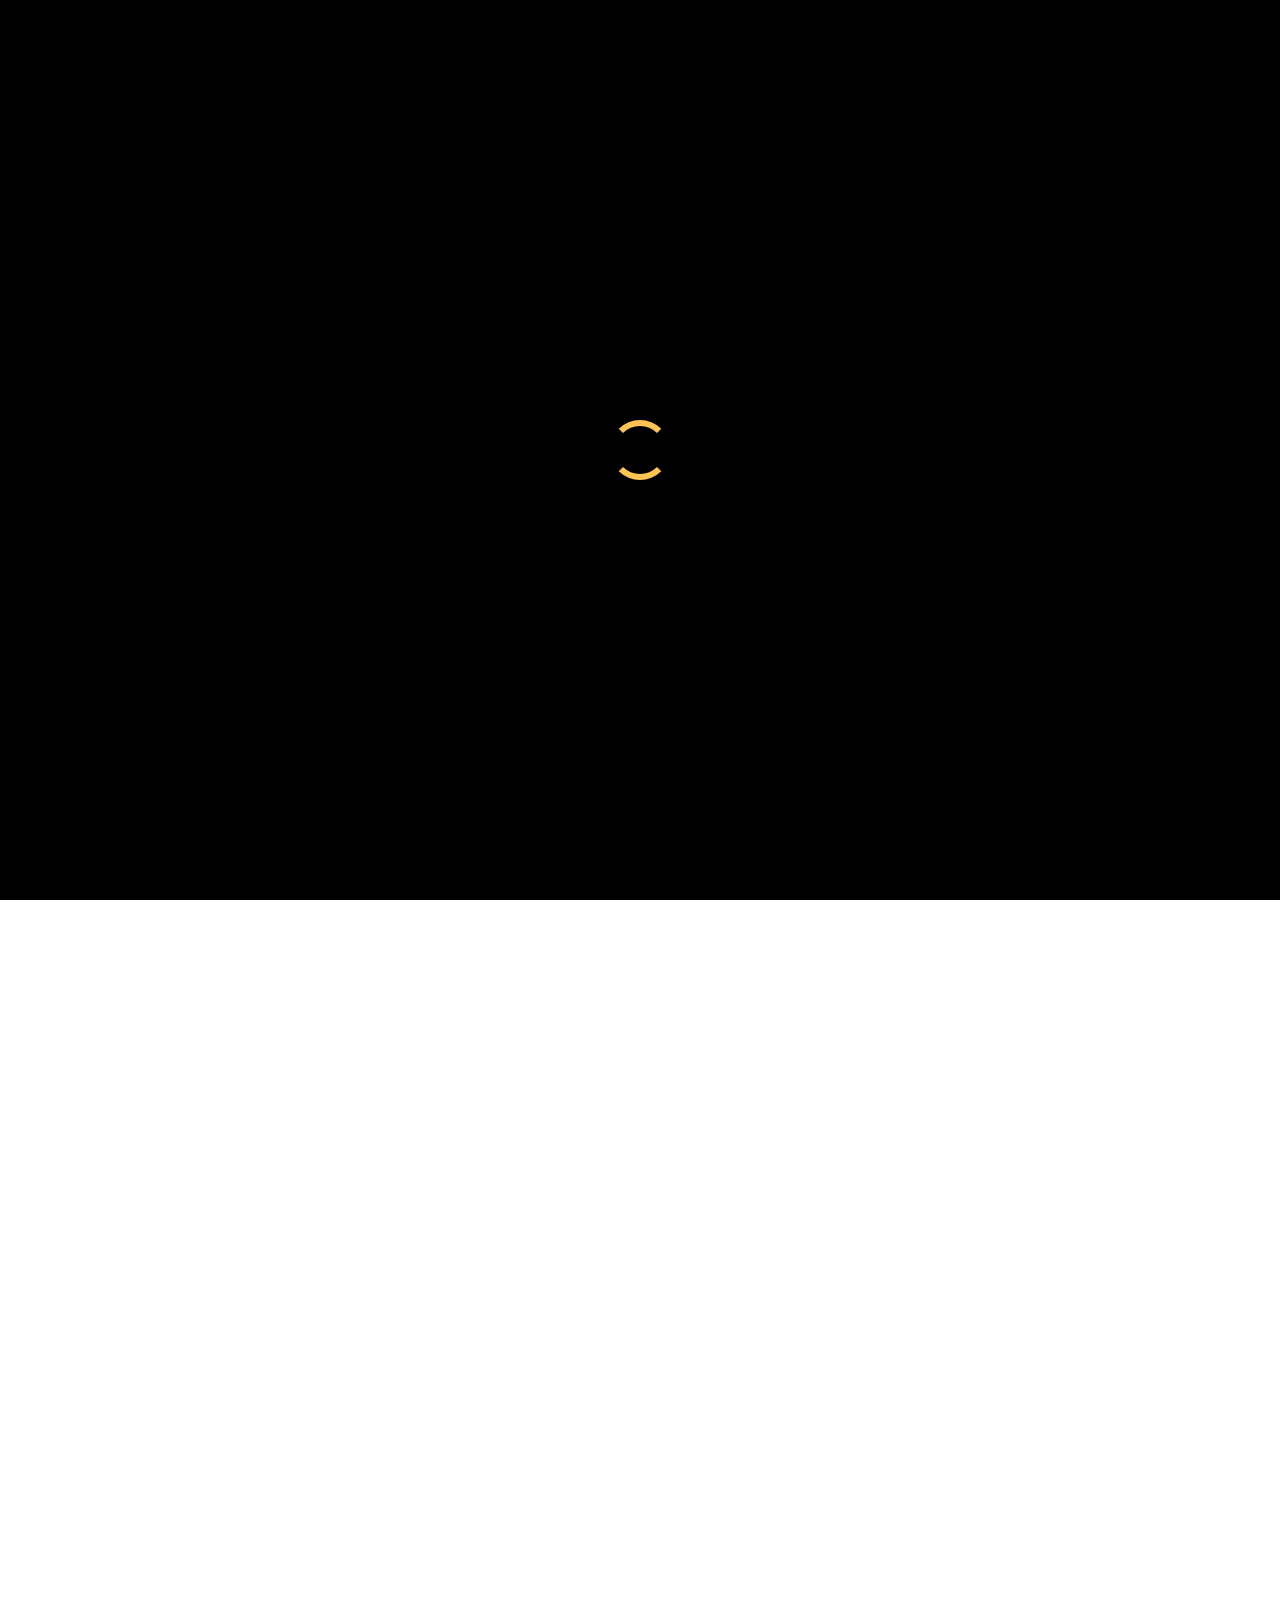
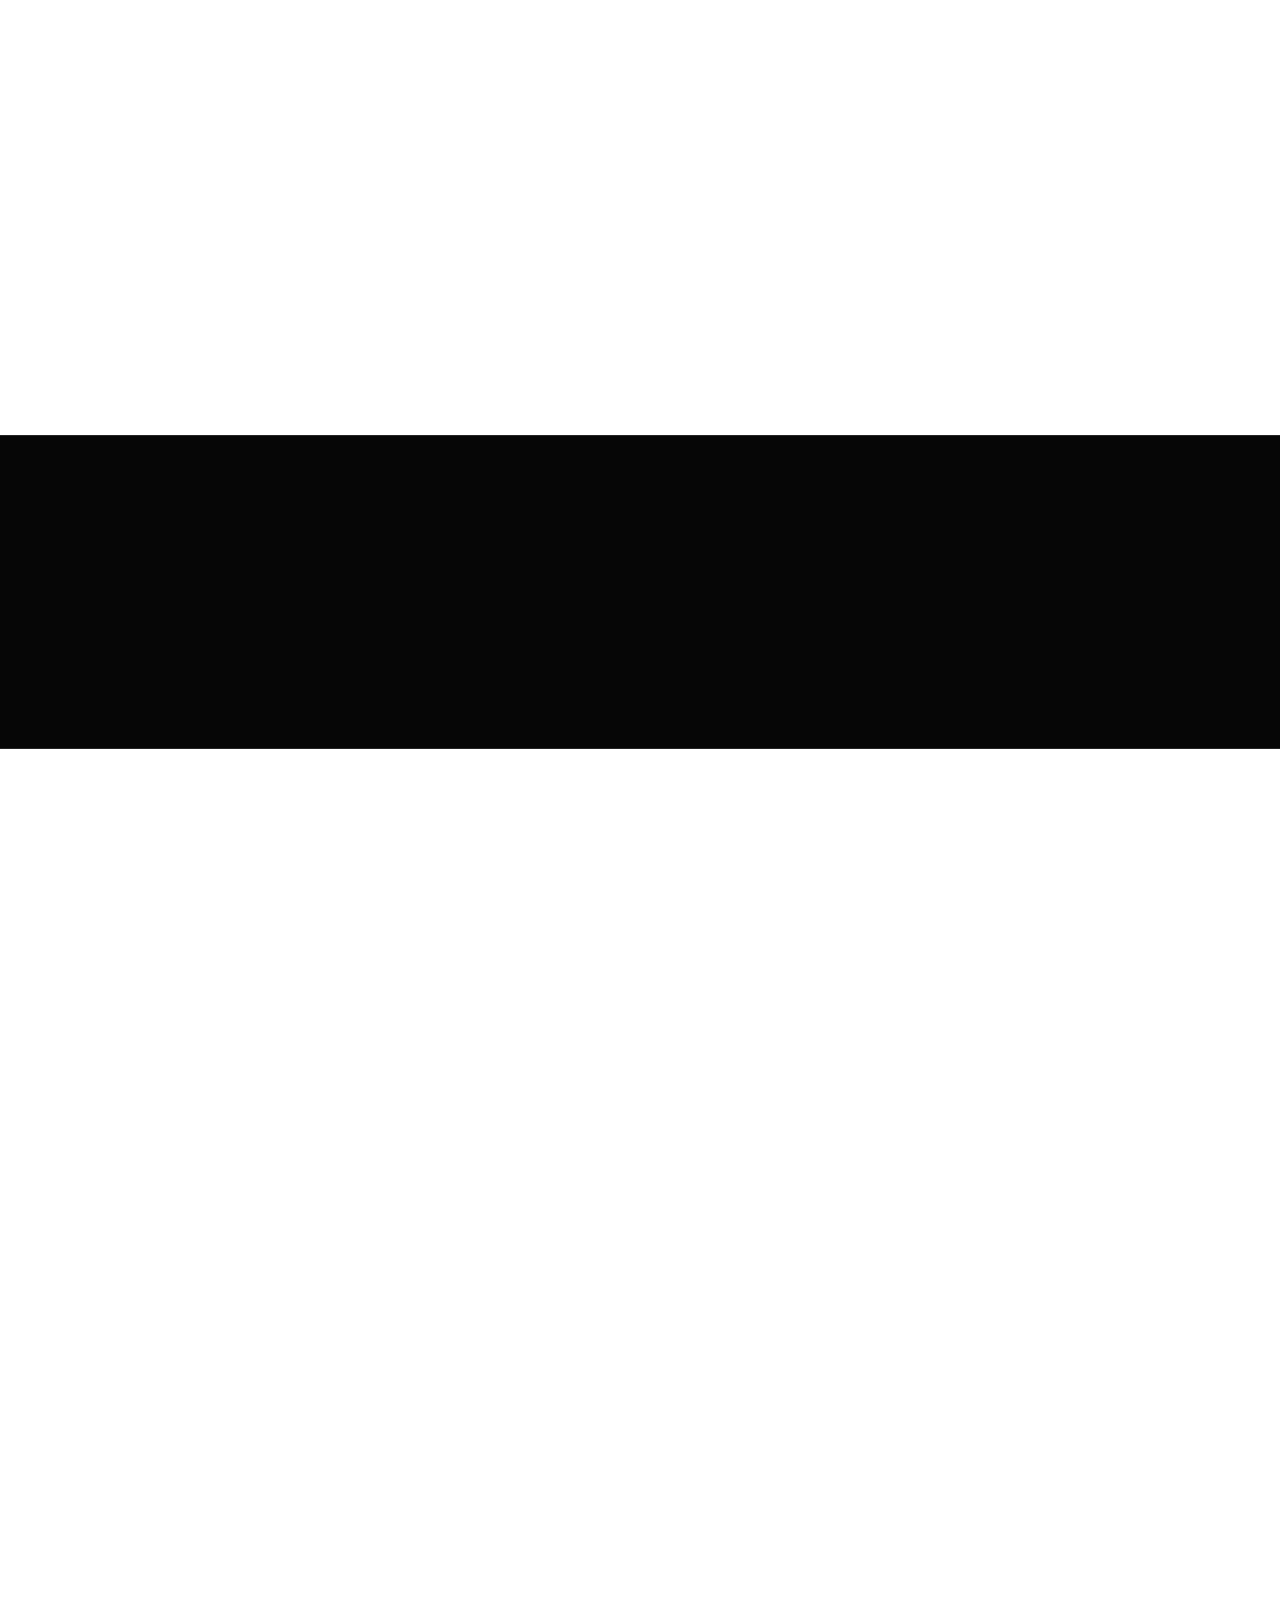
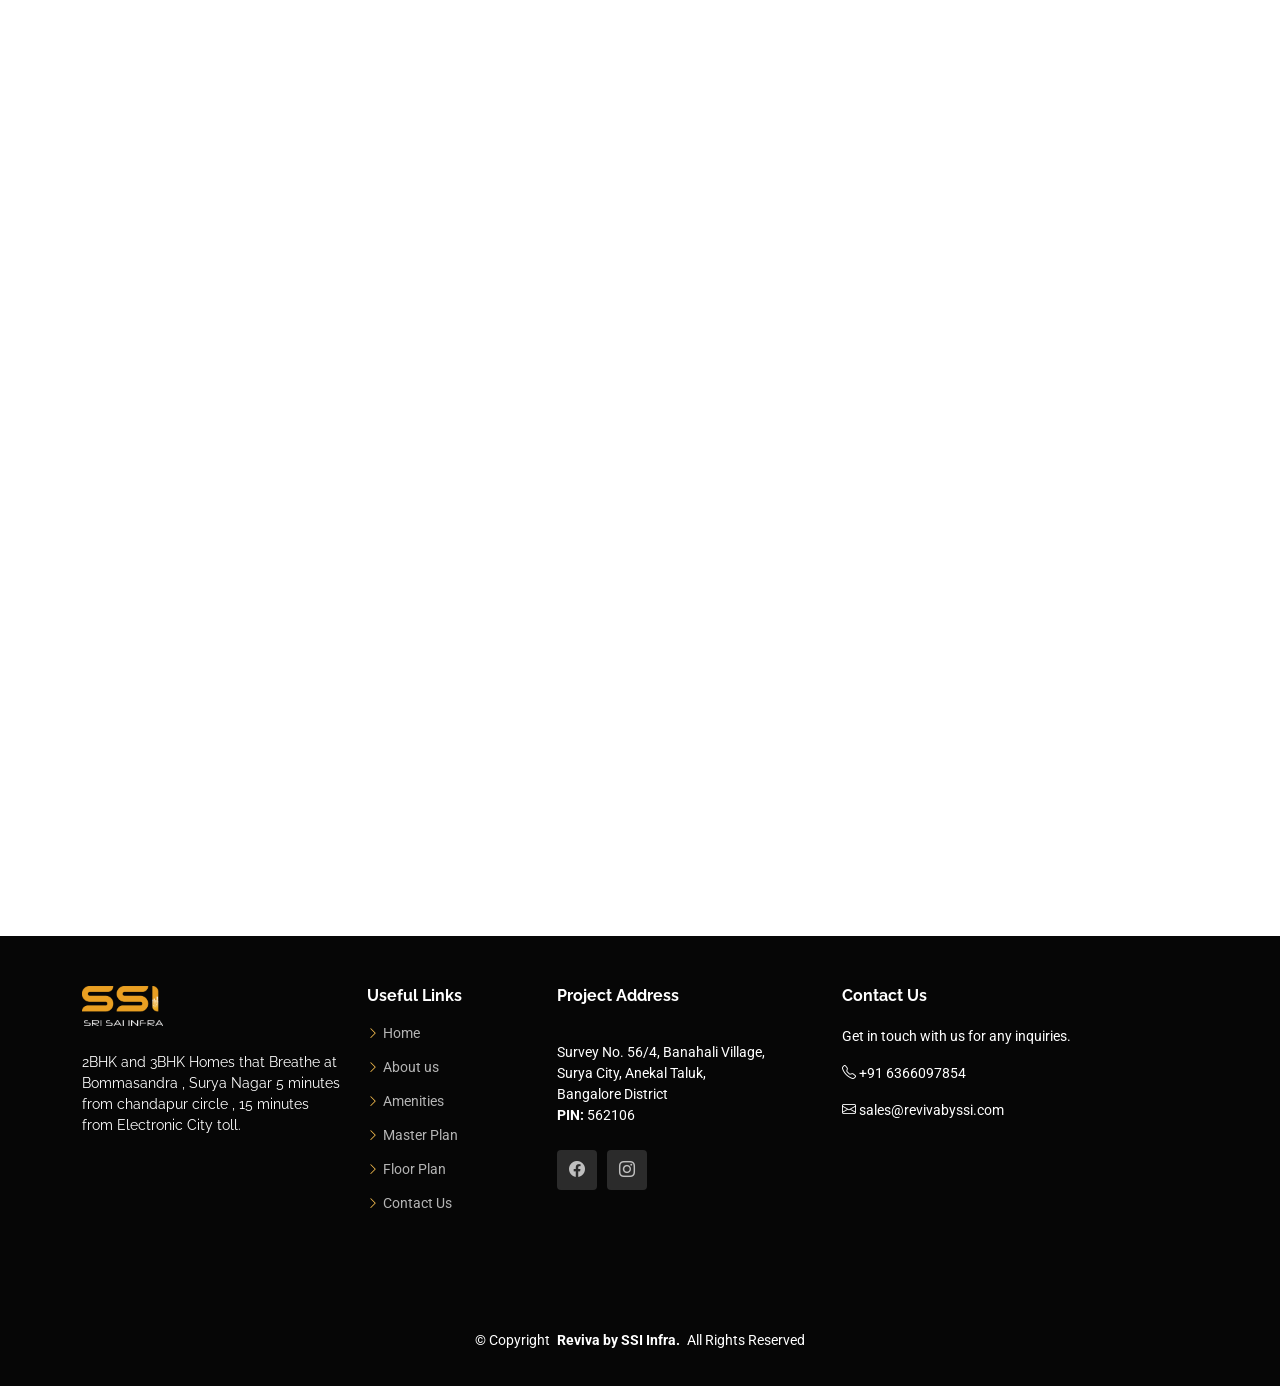
==== commit 6f5c5f66: "Major done" ====
--- a/index.html
+++ b/index.html
@@ -46,35 +46,18 @@
       <a href="index.html" class="logo d-flex align-items-center me-auto me-lg-0">
         <!-- Uncomment the line below if you also wish to use an image logo -->
         <!-- <img src="assets/img/logo.png" alt=""> -->
-        <h1 class="sitename">GP</h1>
+        <h1 class="sitename">HAVENA</h1>
         <span>.</span>
       </a>
 
       <nav id="navmenu" class="navmenu">
         <ul>
-          <li><a href="#hero" class="active">Home<br></a></li>
+          <li><a href="#hero" class="active">Home</a></li>
           <li><a href="#about">About</a></li>
-          <li><a href="#services">Services</a></li>
-          <li><a href="#portfolio">Portfolio</a></li>
-          <li><a href="#team">Team</a></li>
-          <li class="dropdown"><a href="#"><span>Dropdown</span> <i class="bi bi-chevron-down toggle-dropdown"></i></a>
-            <ul>
-              <li><a href="#">Dropdown 1</a></li>
-              <li class="dropdown"><a href="#"><span>Deep Dropdown</span> <i
-                    class="bi bi-chevron-down toggle-dropdown"></i></a>
-                <ul>
-                  <li><a href="#">Deep Dropdown 1</a></li>
-                  <li><a href="#">Deep Dropdown 2</a></li>
-                  <li><a href="#">Deep Dropdown 3</a></li>
-                  <li><a href="#">Deep Dropdown 4</a></li>
-                  <li><a href="#">Deep Dropdown 5</a></li>
-                </ul>
-              </li>
-              <li><a href="#">Dropdown 2</a></li>
-              <li><a href="#">Dropdown 3</a></li>
-              <li><a href="#">Dropdown 4</a></li>
-            </ul>
-          </li>
+          <li><a href="#amenities">Amenities</a></li>
+          <li><a href="#masterplan">Master Plan</a></li>
+          <li><a href="#floorplan">Floor Plan</a></li>
+          <li><a href="#gallery">Gallery</a></li>
           <li><a href="#contact">Contact</a></li>
         </ul>
         <i class="mobile-nav-toggle d-xl-none bi bi-list"></i>
@@ -182,23 +165,24 @@
             <img src="assets/img/Reviva/gallery/slider-1.jpg" class="img-fluid" alt="">
           </div>
           <div class="col-lg-6 order-2 order-lg-1 content">
-            <h3>ABOUT REVIVA</h3>
+            <h3>ABOUT HAVENA</h3>
             <h2 class="fst-italic">
-              At Reviva: Not Just Living Reviving!
+              Your Everyday Sanctuary!
             </h2>
             <ul>
-              <li> <span>At Reviva, we believe in the power of nature to transform lives. Our community is designed to
-                  be a sanctuary where every moment is about restoring balance, peace, and vibrant everyday
-                  living.</span></li>
+              <li> <span>Home is more than a place to live—it's a feeling. A quiet comfort space designed to embrace the moment you step inside.</span></li>
               <li> <span>Here, every moment is about restoring balance, peace, and vibrant everyday living. The
                   community is designed to be a sanctuary where every moment is about restoring balance, peace, and
                   vibrant everyday living.</span></li>
-              <!-- <li><i class="bi bi-check2-all"></i> <span>Ullamco laboris nisi ut aliquip ex ea commodo consequat. Duis aute irure dolor in reprehenderit in voluptate trideta storacalaperda mastiro dolore eu fugiat nulla pariatur.</span></li> -->
+              <li> <span> <strong> Welcome Home </strong> </span></li> 
+              <li><span> <strong> Welcome to Havena </strong></span></li> 
             </ul>
             <img src="assets/img/Reviva/gallery/rera.png" class="img-fluid" alt="">
-            <p>
-              RERA Approved Project
-            </p>
+            <p>RERA Approved Project</p>
+            <div class="d-flex gap-3 mt-3 flex-wrap">
+              <a href="assets/img/Reviva/Havena by KSR.pdf" download class="btn btn-primary"><i class="bi bi-download me-2"></i>Download Brochure</a>
+              <a href="#contact" class="btn btn-outline-primary contact-us-btn" data-source="About"><i class="bi bi-envelope me-2"></i>Contact Us</a>
+            </div>
           </div>
         </div>
 
@@ -349,10 +333,13 @@
             </div><!-- End Features Item-->
 
             <div class="features-item d-flex mt-5 ps-0 ps-lg-3" data-aos="fade-up" data-aos-delay="500">
-              <i class="bi bi-camera-reels flex-shrink-0"></i>
+              <i class="bi bi-file-earmark-pdf flex-shrink-0"></i>
               <div>
                 <h4>Download Brochure</h4>
-                <p>Expedita veritatis consequuntur nihil tempore laudantium vitae denat pacta</p>
+                <div class="d-flex gap-3 mt-2 flex-wrap">
+                  <a href="assets/img/Reviva/Havena by KSR.pdf" download class="btn btn-primary"><i class="bi bi-download me-2"></i>Download Brochure</a>
+                  <a href="#contact" class="btn btn-outline-primary contact-us-btn" data-source="Home"><i class="bi bi-envelope me-2"></i>Contact Us</a>
+                </div>
               </div>
             </div><!-- End Features Item-->
 
@@ -466,17 +453,16 @@
     <!-- Call To Action Section -->
     <section id="call-to-action" class="call-to-action section dark-background">
 
-      <img src="assets/img/cta-bg.jpg" alt="">
+      <img src="assets/img/Reviva/Play.jpg" alt="">
 
       <div class="container">
         <div class="row justify-content-center" data-aos="zoom-in" data-aos-delay="100">
           <div class="col-xl-10">
             <div class="text-center">
-              <h3>Call To Action</h3>
-              <p>Duis aute irure dolor in reprehenderit in voluptate velit esse cillum dolore eu fugiat nulla pariatur.
-                Excepteur sint occaecat cupidatat non proident, sunt in culpa qui officia deserunt mollit anim id est
-                laborum.</p>
-              <a class="cta-btn" href="#">Call To Action</a>
+              <h3>HAVENA</h3>
+              <p>Live the Tropical Vibe</p>
+              <a href="assets/img/Reviva/Havena by KSR.pdf" download class="cta-btn btn me-3"><i class="bi bi-download me-2"></i>Download Brochure</a>
+              <a href="#contact" class="cta-btn btn contact-us-btn" data-source="Hero"><i class="bi bi-envelope me-2"></i>Contact Us</a>
             </div>
           </div>
         </div>
@@ -484,14 +470,14 @@
 
     </section><!-- /Call To Action Section -->
 
-    <!-- Portfolio Section -->
+    <!-- Portfolio Section 
     <section id="portfolio" class="portfolio section">
 
-      <!-- Section Title -->
+      
       <div class="container section-title" data-aos="fade-up">
         <h2>Portfolio</h2>
         <p>Check our Portfolio</p>
-      </div><!-- End Section Title -->
+      </div>
 
       <div class="container">
 
@@ -502,7 +488,7 @@
             <li data-filter=".filter-app">App</li>
             <li data-filter=".filter-product">Card</li>
             <li data-filter=".filter-branding">Web</li>
-          </ul><!-- End Portfolio Filters -->
+          </ul>
 
           <div class="row gy-4 isotope-container" data-aos="fade-up" data-aos-delay="200">
 
@@ -516,7 +502,7 @@
                 <a href="portfolio-details.html" title="More Details" class="details-link"><i
                     class="bi bi-link-45deg"></i></a>
               </div>
-            </div><!-- End Portfolio Item -->
+            </div>
 
             <div class="col-lg-4 col-md-6 portfolio-item isotope-item filter-product">
               <img src="assets/img/masonry-portfolio/masonry-portfolio-2.jpg" class="img-fluid" alt="">
@@ -529,7 +515,7 @@
                 <a href="portfolio-details.html" title="More Details" class="details-link"><i
                     class="bi bi-link-45deg"></i></a>
               </div>
-            </div><!-- End Portfolio Item -->
+            </div>
 
             <div class="col-lg-4 col-md-6 portfolio-item isotope-item filter-branding">
               <img src="assets/img/masonry-portfolio/masonry-portfolio-3.jpg" class="img-fluid" alt="">
@@ -542,7 +528,7 @@
                 <a href="portfolio-details.html" title="More Details" class="details-link"><i
                     class="bi bi-link-45deg"></i></a>
               </div>
-            </div><!-- End Portfolio Item -->
+            </div>
 
             <div class="col-lg-4 col-md-6 portfolio-item isotope-item filter-app">
               <img src="assets/img/masonry-portfolio/masonry-portfolio-4.jpg" class="img-fluid" alt="">
@@ -554,7 +540,7 @@
                 <a href="portfolio-details.html" title="More Details" class="details-link"><i
                     class="bi bi-link-45deg"></i></a>
               </div>
-            </div><!-- End Portfolio Item -->
+            </div>
 
             <div class="col-lg-4 col-md-6 portfolio-item isotope-item filter-product">
               <img src="assets/img/masonry-portfolio/masonry-portfolio-5.jpg" class="img-fluid" alt="">
@@ -567,7 +553,7 @@
                 <a href="portfolio-details.html" title="More Details" class="details-link"><i
                     class="bi bi-link-45deg"></i></a>
               </div>
-            </div><!-- End Portfolio Item -->
+            </div>
 
             <div class="col-lg-4 col-md-6 portfolio-item isotope-item filter-branding">
               <img src="assets/img/masonry-portfolio/masonry-portfolio-6.jpg" class="img-fluid" alt="">
@@ -580,7 +566,7 @@
                 <a href="portfolio-details.html" title="More Details" class="details-link"><i
                     class="bi bi-link-45deg"></i></a>
               </div>
-            </div><!-- End Portfolio Item -->
+            </div>
 
             <div class="col-lg-4 col-md-6 portfolio-item isotope-item filter-app">
               <img src="assets/img/masonry-portfolio/masonry-portfolio-7.jpg" class="img-fluid" alt="">
@@ -592,7 +578,7 @@
                 <a href="portfolio-details.html" title="More Details" class="details-link"><i
                     class="bi bi-link-45deg"></i></a>
               </div>
-            </div><!-- End Portfolio Item -->
+            </div>
 
             <div class="col-lg-4 col-md-6 portfolio-item isotope-item filter-product">
               <img src="assets/img/masonry-portfolio/masonry-portfolio-8.jpg" class="img-fluid" alt="">
@@ -605,7 +591,7 @@
                 <a href="portfolio-details.html" title="More Details" class="details-link"><i
                     class="bi bi-link-45deg"></i></a>
               </div>
-            </div><!-- End Portfolio Item -->
+            </div>
 
             <div class="col-lg-4 col-md-6 portfolio-item isotope-item filter-branding">
               <img src="assets/img/masonry-portfolio/masonry-portfolio-9.jpg" class="img-fluid" alt="">
@@ -618,17 +604,16 @@
                 <a href="portfolio-details.html" title="More Details" class="details-link"><i
                     class="bi bi-link-45deg"></i></a>
               </div>
-            </div><!-- End Portfolio Item -->
-
-          </div><!-- End Portfolio Container -->
-
-        </div>
-
-      </div>
-
-    </section><!-- /Portfolio Section -->
-
-    <!-- Stats Section -->
+            </div>
+
+          </div>
+        </div>
+
+      </div>
+
+    </section><! Portfolio Section -->
+
+    <!-- Stats Section 
     <section id="stats" class="stats section">
 
       <div class="container" data-aos="fade-up" data-aos-delay="100">
@@ -658,7 +643,7 @@
                     <p><strong>Happy Clients</strong> <span>consequuntur quae</span></p>
                   </div>
                 </div>
-              </div><!-- End Stats Item -->
+              </div>
 
               <div class="col-lg-6">
                 <div class="stats-item d-flex">
@@ -669,7 +654,7 @@
                     <p><strong>Projects</strong> <span>adipisci atque cum quia aut</span></p>
                   </div>
                 </div>
-              </div><!-- End Stats Item -->
+              </div>
 
               <div class="col-lg-6">
                 <div class="stats-item d-flex">
@@ -680,7 +665,7 @@
                     <p><strong>Hours Of Support</strong> <span>aut commodi quaerat</span></p>
                   </div>
                 </div>
-              </div><!-- End Stats Item -->
+              </div>
 
               <div class="col-lg-6">
                 <div class="stats-item d-flex">
@@ -691,19 +676,19 @@
                     <p><strong>Hard Workers</strong> <span>rerum asperiores dolor</span></p>
                   </div>
                 </div>
-              </div><!-- End Stats Item -->
-
-            </div>
-
-          </div>
-
-        </div>
-
-      </div>
-
-    </section><!-- /Stats Section -->
-
-    <!-- Testimonials Section -->
+              </div>
+
+            </div>
+
+          </div>
+
+        </div>
+
+      </div>
+
+    </section><! /Stats Section -->
+
+    <!-- Testimonials Section 
     <section id="testimonials" class="testimonials section dark-background">
 
       <img src="assets/img/testimonials-bg.jpg" class="testimonials-bg" alt="">
@@ -744,7 +729,7 @@
                   <i class="bi bi-quote quote-icon-right"></i>
                 </p>
               </div>
-            </div><!-- End testimonial item -->
+            </div>
 
             <div class="swiper-slide">
               <div class="testimonial-item">
@@ -762,7 +747,7 @@
                   <i class="bi bi-quote quote-icon-right"></i>
                 </p>
               </div>
-            </div><!-- End testimonial item -->
+            </div>
 
             <div class="swiper-slide">
               <div class="testimonial-item">
@@ -780,7 +765,7 @@
                   <i class="bi bi-quote quote-icon-right"></i>
                 </p>
               </div>
-            </div><!-- End testimonial item -->
+            </div>
 
             <div class="swiper-slide">
               <div class="testimonial-item">
@@ -799,7 +784,7 @@
                   <i class="bi bi-quote quote-icon-right"></i>
                 </p>
               </div>
-            </div><!-- End testimonial item -->
+            </div>
 
             <div class="swiper-slide">
               <div class="testimonial-item">
@@ -818,7 +803,7 @@
                   <i class="bi bi-quote quote-icon-right"></i>
                 </p>
               </div>
-            </div><!-- End testimonial item -->
+            </div>
 
           </div>
           <div class="swiper-pagination"></div>
@@ -826,16 +811,16 @@
 
       </div>
 
-    </section><!-- /Testimonials Section -->
-
-    <!-- Team Section -->
+    </section>  Testimonials Section -->
+
+    <!-- Team Section 
     <section id="team" class="team section">
 
-      <!-- Section Title -->
+      
       <div class="container section-title" data-aos="fade-up">
         <h2>Team</h2>
         <p>our Team</p>
-      </div><!-- End Section Title -->
+      </div>
 
       <div class="container">
 
@@ -857,7 +842,7 @@
                 <span>Chief Executive Officer</span>
               </div>
             </div>
-          </div><!-- End Team Member -->
+          </div>
 
           <div class="col-lg-3 col-md-6 d-flex align-items-stretch" data-aos="fade-up" data-aos-delay="200">
             <div class="team-member">
@@ -875,7 +860,7 @@
                 <span>Product Manager</span>
               </div>
             </div>
-          </div><!-- End Team Member -->
+          </div>
 
           <div class="col-lg-3 col-md-6 d-flex align-items-stretch" data-aos="fade-up" data-aos-delay="300">
             <div class="team-member">
@@ -893,7 +878,7 @@
                 <span>CTO</span>
               </div>
             </div>
-          </div><!-- End Team Member -->
+          </div>
 
           <div class="col-lg-3 col-md-6 d-flex align-items-stretch" data-aos="fade-up" data-aos-delay="400">
             <div class="team-member">
@@ -911,13 +896,153 @@
                 <span>Accountant</span>
               </div>
             </div>
-          </div><!-- End Team Member -->
-
-        </div>
-
-      </div>
-
-    </section><!-- /Team Section -->
+          </div>
+        </div>
+
+      </div>
+
+    </section>  Team Section -->
+
+    <!-- Amenities Section -->
+    <section id="amenities" class="services section">
+      <div class="container section-title" data-aos="fade-up">
+        <h2>Amenities</h2>
+        <p>World-Class Amenities</p>
+      </div>
+      <div class="container">
+        <div class="row gy-4">
+          <div class="col-lg-3 col-md-6" data-aos="fade-up" data-aos-delay="100">
+            <div class="service-item position-relative">
+              <div class="icon"><i class="bi bi-droplet"></i></div>
+              <h3>Swimming Pool</h3>
+              <p>Relax and unwind in our beautifully designed swimming pool.</p>
+            </div>
+          </div>
+          <div class="col-lg-3 col-md-6" data-aos="fade-up" data-aos-delay="200">
+            <div class="service-item position-relative">
+              <div class="icon"><i class="bi bi-tree"></i></div>
+              <h3>Landscaped Gardens</h3>
+              <p>Lush green gardens designed for peace and relaxation.</p>
+            </div>
+          </div>
+          <div class="col-lg-3 col-md-6" data-aos="fade-up" data-aos-delay="300">
+            <div class="service-item position-relative">
+              <div class="icon"><i class="bi bi-lightning"></i></div>
+              <h3>Clubhouse</h3>
+              <p>A fully equipped clubhouse for recreation and social gatherings.</p>
+            </div>
+          </div>
+          <div class="col-lg-3 col-md-6" data-aos="fade-up" data-aos-delay="400">
+            <div class="service-item position-relative">
+              <div class="icon"><i class="bi bi-shield-check"></i></div>
+              <h3>24/7 Security</h3>
+              <p>Round-the-clock security for your complete peace of mind.</p>
+            </div>
+          </div>
+        </div>
+        <div class="text-center mt-5" data-aos="fade-up">
+          <a href="assets/img/Reviva/Havena by KSR.pdf" download class="cta-btn btn me-3"><i class="bi bi-download me-2"></i>Download Brochure</a>
+          <a href="#contact" class="cta-btn btn contact-us-btn" data-source="Amenities"><i class="bi bi-envelope me-2"></i>Contact Us</a>
+        </div>
+      </div>
+    </section><!-- /Amenities Section -->
+
+    <!-- Master Plan Section -->
+    <section id="masterplan" class="about section">
+      <div class="container section-title" data-aos="fade-up">
+        <h2>Master Plan</h2>
+        <p>Project Master Plan</p>
+      </div>
+      <div class="container" data-aos="fade-up" data-aos-delay="100">
+        <div class="row gy-4 justify-content-center">
+          <div class="col-lg-8 text-center">
+            <img src="assets/img/Reviva/gallery/landscape.jpg" class="img-fluid" alt="Master Plan">
+          </div>
+          <div class="col-lg-4 content d-flex flex-column justify-content-center">
+            <h3>Thoughtfully Planned Layout</h3>
+            <p>Our master plan is designed to maximize open spaces, natural light, and community living while ensuring privacy for every home.</p>
+            <div class="d-flex gap-3 mt-3 flex-wrap">
+              <a href="assets/img/Reviva/Havena by KSR.pdf" download class="btn btn-primary"><i class="bi bi-download me-2"></i>Download Brochure</a>
+              <a href="#contact" class="btn btn-outline-primary contact-us-btn" data-source="Master Plan"><i class="bi bi-envelope me-2"></i>Contact Us</a>
+            </div>
+          </div>
+        </div>
+      </div>
+    </section><!-- /Master Plan Section -->
+
+    <!-- Floor Plan Section -->
+    <section id="floorplan" class="services section">
+      <div class="container section-title" data-aos="fade-up">
+        <h2>Floor Plan</h2>
+        <p>2BHK &amp; 3BHK Floor Plans</p>
+      </div>
+      <div class="container">
+        <div class="row gy-4 justify-content-center">
+          <div class="col-lg-5 col-md-6" data-aos="fade-up" data-aos-delay="100">
+            <div class="service-item position-relative text-center p-4">
+              <h3>2 BHK</h3>
+              <p>Smartly designed 2BHK homes maximizing every square foot for comfort and functionality.</p>
+            </div>
+          </div>
+          <div class="col-lg-5 col-md-6" data-aos="fade-up" data-aos-delay="200">
+            <div class="service-item position-relative text-center p-4">
+              <h3>3 BHK</h3>
+              <p>Spacious 3BHK homes crafted for families who value space, style, and serenity.</p>
+            </div>
+          </div>
+        </div>
+        <div class="text-center mt-5" data-aos="fade-up">
+          <a href="assets/img/Reviva/Havena by KSR.pdf" download class="btn btn-primary me-3"><i class="bi bi-download me-2"></i>Download Brochure</a>
+          <a href="#contact" class="btn btn-outline-primary contact-us-btn" data-source="Floor Plan"><i class="bi bi-envelope me-2"></i>Contact Us</a>
+        </div>
+      </div>
+    </section><!-- /Floor Plan Section -->
+
+    <!-- Gallery Section -->
+    <section id="gallery" class="portfolio section">
+      <div class="container section-title" data-aos="fade-up">
+        <h2>Gallery</h2>
+        <p>Project Gallery</p>
+      </div>
+      <div class="container">
+        <div class="row gy-4" data-aos="fade-up" data-aos-delay="100">
+          <div class="col-lg-4 col-md-6">
+            <div class="portfolio-item">
+              <img src="assets/img/Reviva/gallery/project-1.jpg" class="img-fluid" alt="">
+            </div>
+          </div>
+          <div class="col-lg-4 col-md-6">
+            <div class="portfolio-item">
+              <img src="assets/img/Reviva/gallery/project-2.jpg" class="img-fluid" alt="">
+            </div>
+          </div>
+          <div class="col-lg-4 col-md-6">
+            <div class="portfolio-item">
+              <img src="assets/img/Reviva/gallery/project-3.jpg" class="img-fluid" alt="">
+            </div>
+          </div>
+          <div class="col-lg-4 col-md-6">
+            <div class="portfolio-item">
+              <img src="assets/img/Reviva/gallery/project-4.jpg" class="img-fluid" alt="">
+            </div>
+          </div>
+          <div class="col-lg-4 col-md-6">
+            <div class="portfolio-item">
+              <img src="assets/img/Reviva/gallery/project-5.jpg" class="img-fluid" alt="">
+            </div>
+          </div>
+          <div class="col-lg-4 col-md-6">
+            <div class="portfolio-item">
+              <img src="assets/img/Reviva/gallery/project-7.jpg" class="img-fluid" alt="">
+            </div>
+          </div>
+        </div>
+        <div class="text-center mt-5" data-aos="fade-up">
+          <a href="assets/img/Reviva/Havena by KSR.pdf" download class="btn btn-primary me-3"><i class="bi bi-download me-2"></i>Download Brochure</a>
+          <a href="#contact" class="btn btn-outline-primary contact-us-btn" data-source="Gallery"><i class="bi bi-envelope me-2"></i>Contact Us</a>
+        </div>
+      </div>
+    </section><!-- /Gallery Section -->
 
     <!-- Contact Section -->
     <section id="contact" class="contact section">
@@ -988,6 +1113,8 @@
                 <div class="col-md-4">
                   <textarea class="form-control" name="details" rows="6" placeholder="Details" required=""></textarea>
                 </div>
+
+                <input type="hidden" name="source" value="Contact Form">
 
                 <div class="col-md-12 text-center">
                   <div class="loading">Loading</div>
@@ -1037,12 +1164,12 @@
           <div class="col-lg-2 col-md-3 footer-links">
             <h4>Useful Links</h4>
             <ul>
-              <li><i class="bi bi-chevron-right"></i> <a href="#"> Home</a></li>
-              <li><i class="bi bi-chevron-right"></i> <a href="#"> About us</a></li>
-              <li><i class="bi bi-chevron-right"></i> <a href="#"> Amenities</a></li>
-              <li><i class="bi bi-chevron-right"></i> <a href="#"> Master Plan</a></li>
-              <li><i class="bi bi-chevron-right"></i> <a href="#"> Floor Plan</a></li>
-              <li><i class="bi bi-chevron-right"></i> <a href="#"> Contact Us</a></li>
+              <li><i class="bi bi-chevron-right"></i> <a href="#hero"> Home</a></li>
+              <li><i class="bi bi-chevron-right"></i> <a href="#about"> About us</a></li>
+              <li><i class="bi bi-chevron-right"></i> <a href="#amenities"> Amenities</a></li>
+              <li><i class="bi bi-chevron-right"></i> <a href="#masterplan"> Master Plan</a></li>
+              <li><i class="bi bi-chevron-right"></i> <a href="#floorplan"> Floor Plan</a></li>
+              <li><i class="bi bi-chevron-right"></i> <a href="#contact"> Contact Us</a></li>
             </ul>
           </div>
 
@@ -1113,6 +1240,15 @@
     document.addEventListener("DOMContentLoaded", () => {
       const GOOGLE_SCRIPT_URL = "https://script.google.com/macros/s/AKfycbzVqsEr2BUfFzIZ2Dq9yc6NGQMN220YucfOyqJEdKIbMUJw74r3UBanS9LmS1FaPsxTeA/exec";
       const form = document.querySelector(".php-email-form");
+      const sourceInput = form.querySelector('[name="source"]');
+
+      // Set source when Contact Us buttons are clicked
+      document.querySelectorAll('.contact-us-btn').forEach(btn => {
+        btn.addEventListener('click', () => {
+          sourceInput.value = btn.dataset.source;
+        });
+      });
+
       const loadingDiv = form.querySelector(".loading");
       const errorDiv = form.querySelector(".error-message");
       const sentDiv = form.querySelector(".sent-message");
@@ -1130,7 +1266,8 @@
           email: form.querySelector('[name="email"]').value,
           phone: form.querySelector('[name="phone"]').value,
           address: form.querySelector('[name="address"]').value,
-          details: form.querySelector('[name="details"]').value
+          details: form.querySelector('[name="details"]').value,
+          source: form.querySelector('[name="source"]').value
         };
 
         try {
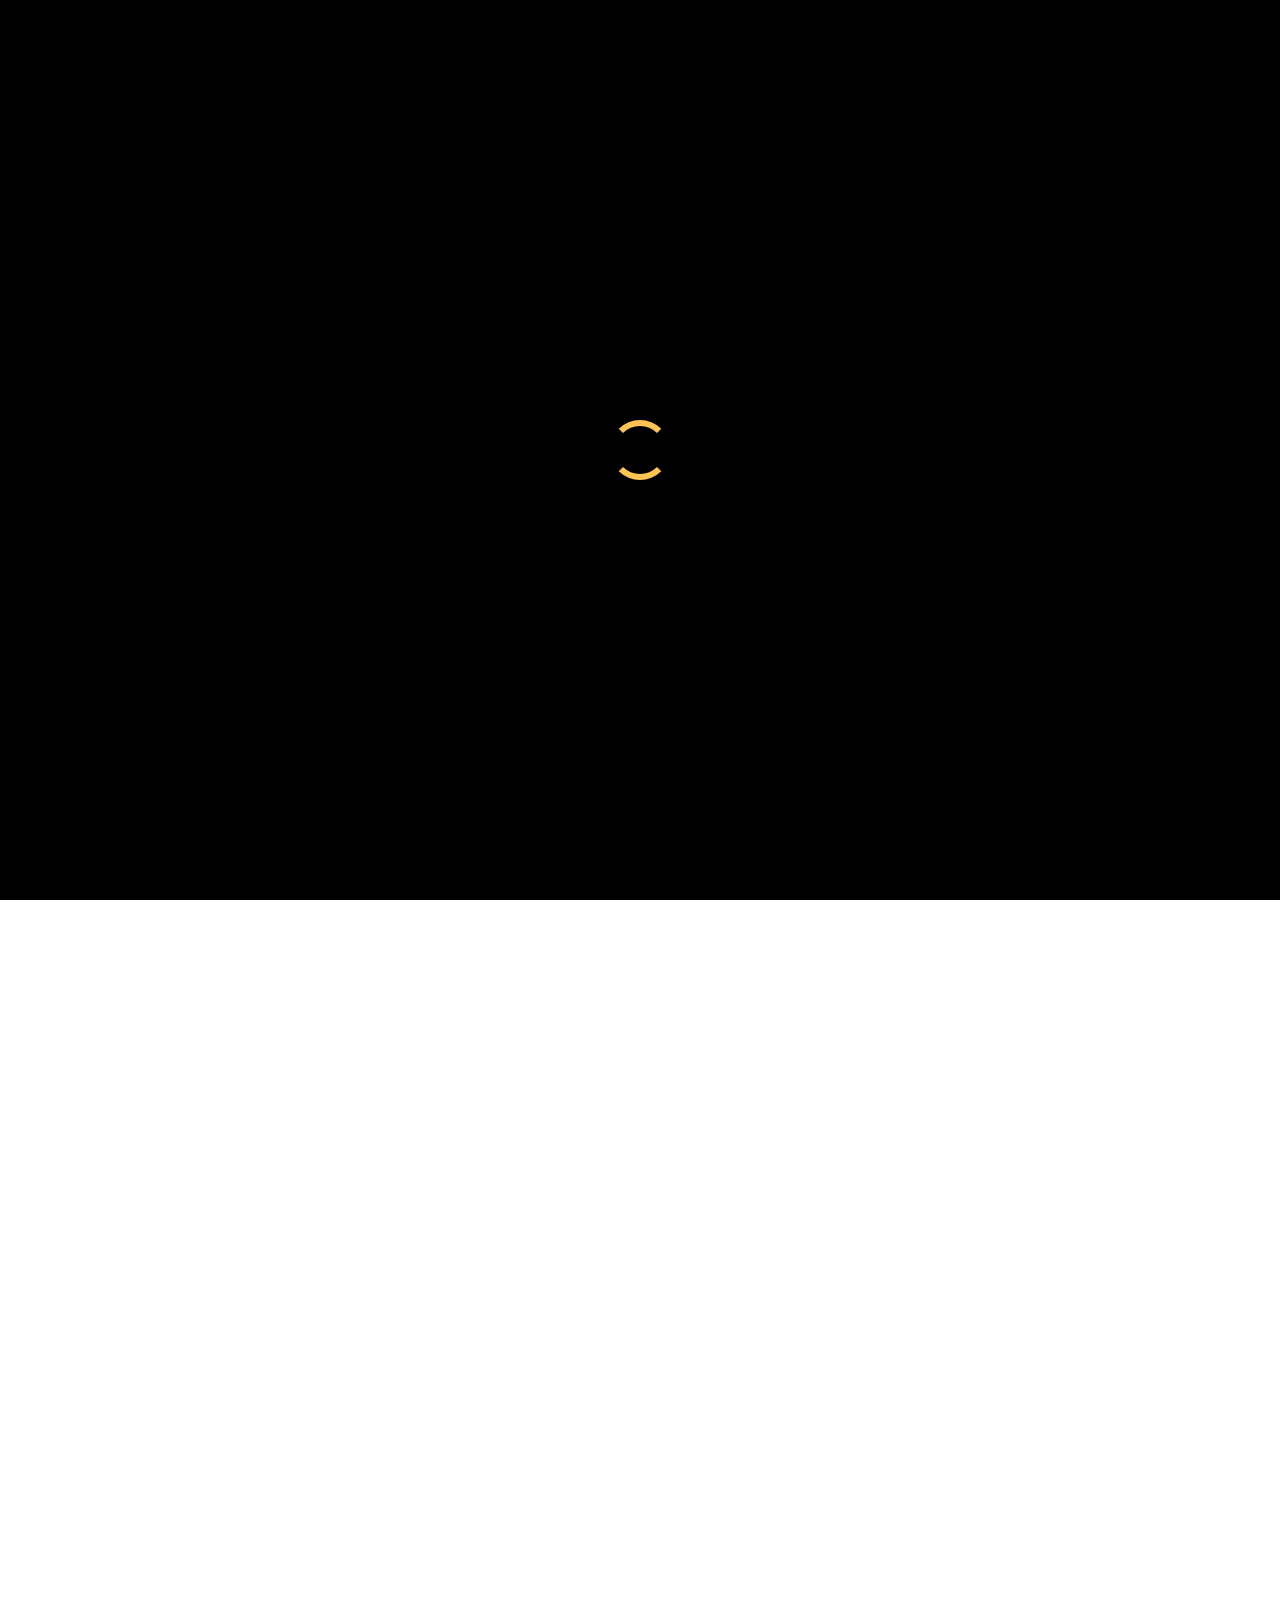
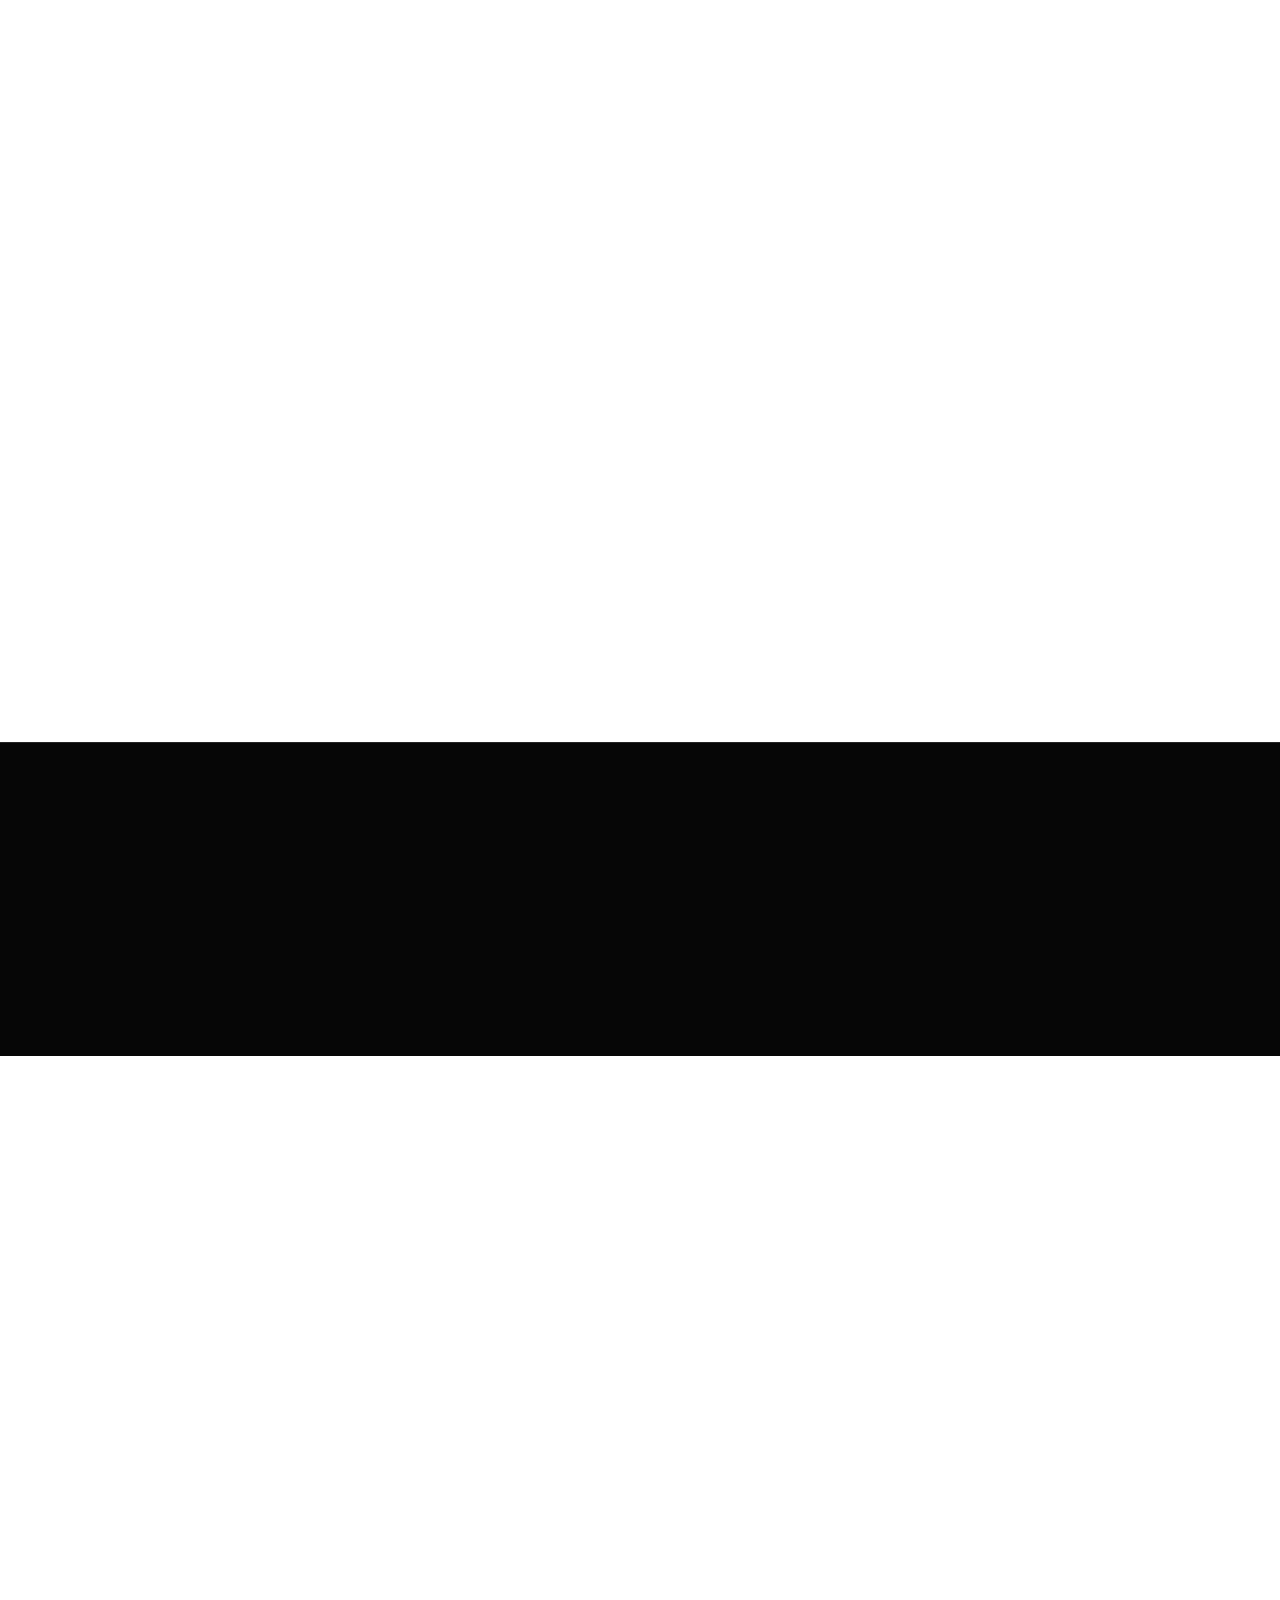
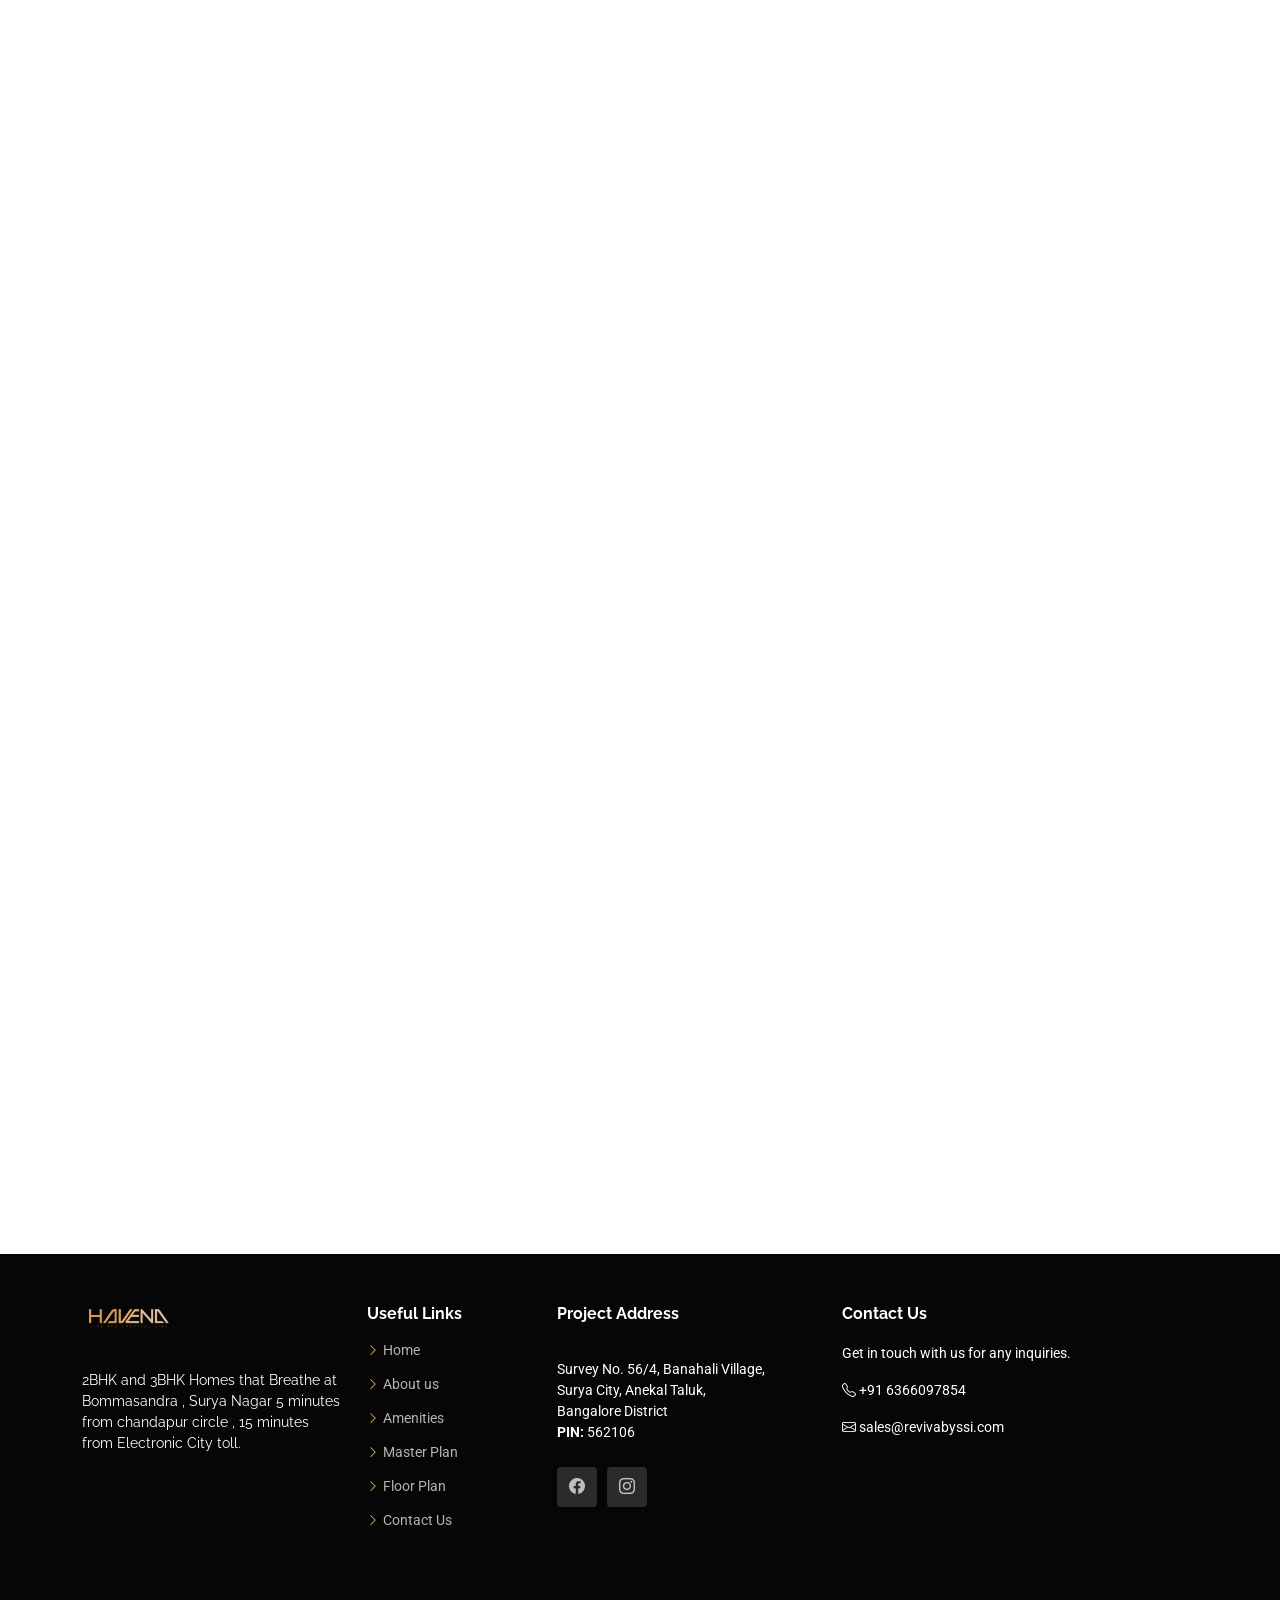
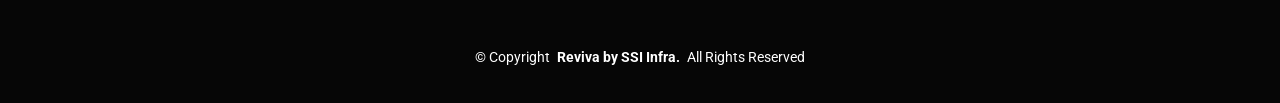
==== commit ad39afaa: "all changes done Updated assets with video" ====
--- a/index.html
+++ b/index.html
@@ -4,13 +4,13 @@
 <head>
   <meta charset="utf-8">
   <meta content="width=device-width, initial-scale=1.0" name="viewport">
-  <title>Index - Gp Bootstrap Template</title>
-  <meta name="description" content="">
-  <meta name="keywords" content="">
+  <title>Havena by KSR | 2BHK &amp; 3BHK Homes in Yelahanka, Bangalore</title>
+  <meta name="description" content="Havena by KSR – Premium 2BHK and 3BHK homes in Yelahanka, Bangalore. RERA approved. Experience earthen living with world-class amenities. Possession by 2027.">
+  <meta name="keywords" content="Havena KSR, 2BHK 3BHK Bangalore, Yelahanka homes, RERA approved flats, KSR builders, Havena project">
 
   <!-- Favicons -->
-  <link href="assets/img/favicon.png" rel="icon">
-  <link href="assets/img/apple-touch-icon.png" rel="apple-touch-icon">
+  <link href="assets/img/Reviva/favicon.png" rel="icon">
+  <link href="assets/img/Reviva/favicon.png" rel="apple-touch-icon">
 
   <!-- Fonts -->
   <link href="https://fonts.googleapis.com" rel="preconnect">
@@ -44,10 +44,7 @@
     <div class="container-fluid container-xl position-relative d-flex align-items-center justify-content-between">
 
       <a href="index.html" class="logo d-flex align-items-center me-auto me-lg-0">
-        <!-- Uncomment the line below if you also wish to use an image logo -->
-        <!-- <img src="assets/img/logo.png" alt=""> -->
-        <h1 class="sitename">HAVENA</h1>
-        <span>.</span>
+        <img src="assets/img/Reviva/logo-gold-for-black.png" alt="Havena" style="height:44px;width:auto;">
       </a>
 
       <nav id="navmenu" class="navmenu">
@@ -63,7 +60,7 @@
         <i class="mobile-nav-toggle d-xl-none bi bi-list"></i>
       </nav>
 
-      <a class="btn-getstarted" href="index.html#about">Get Started</a>
+      <a class="btn-getstarted" href="#contact">Enquire Now</a>
 
     </div>
   </header>
@@ -73,84 +70,44 @@
     <!-- Hero Section -->
     <section id="hero" class="hero section dark-background">
 
-      <img src="assets/img/Reviva/gallery/slider-1.jpg" alt="" data-aos="fade-in">
-
-      <div class="container">
-
+      <video id="hero-video" muted loop playsinline style="position:absolute;top:0;left:0;width:100%;height:100%;object-fit:cover;z-index:0;">
+        <!-- sources injected by JS based on connection speed -->
+      </video>
+
+      <!-- Fallback image shown if video fails or is slow -->
+      <img id="hero-fallback" src="assets/img/Reviva/1.jpg" alt="Havena by KSR"
+        style="position:absolute;top:0;left:0;width:100%;height:100%;object-fit:cover;z-index:0;display:none;">
+
+      <!-- Video Controls -->
+      <div style="position:absolute;bottom:20px;left:24px;z-index:10;display:flex;align-items:center;gap:12px;">
+        <button id="video-play-pause" onclick="toggleVideo()" style="background:rgba(0,0,0,0.45);border:1px solid rgba(255,255,255,0.4);color:#fff;border-radius:50%;width:40px;height:40px;display:flex;align-items:center;justify-content:center;cursor:pointer;backdrop-filter:blur(4px);">
+          <i class="bi bi-pause-fill" id="play-pause-icon"></i>
+        </button>
+        <button id="video-mute" onclick="toggleMute()" style="background:rgba(0,0,0,0.45);border:1px solid rgba(255,255,255,0.4);color:#fff;border-radius:50%;width:40px;height:40px;display:flex;align-items:center;justify-content:center;cursor:pointer;backdrop-filter:blur(4px);">
+          <i class="bi bi-volume-mute-fill" id="mute-icon"></i>
+        </button>
+      </div>
+
+      <!-- Logo Overlay - top-right corner -->
+      <div style="position:absolute;top:80px;right:120px;z-index:10;background:rgba(0,0,0,0.5);backdrop-filter:blur(6px);border-radius:8px;padding:30px 65px;display:inline-flex;align-items:center;">
+        <img src="assets/img/Reviva/gold-ksr.png" alt="Havena by KSR"
+          style="height:60px;width:auto;display:block;">
+      </div>
+
+      <!-- Hero Content -->
+      <div class="container" style="position:relative;z-index:5;">
         <div class="row justify-content-center text-center" data-aos="fade-up" data-aos-delay="100">
-          <div class="col-xl-6 col-lg-8">
-           
-            <div class="">
-              <div class="inner-layer">
-                <div data-animation="fade-in-right" data-delay="1s"
-                  style="font-family: 'Great Vibes', cursive;font-weight: 400;text-transform: none;color: #e39d11;">The
-                  Earthen Living</div>
-              </div>
-            </div>
-            <div class="">
-              <div class="inner-layer-a">
-                <div data-animation="fade-in-left" data-delay="2s">Experience the Earthen Living</div>
-              </div>
-            </div>
-            <div class="">
-              <div class="inner-layer">
-                <div data-animation="fade-in-left" data-delay="2.5s"
-                  style="display: flex; align-items: center; gap: 15px; flex-wrap: wrap; margin-bottom: 15px;">with
-                  Reviva by <img src="assets/img/Reviva/gallery/logo-light.png" alt="SSI"
-                    style="height: clamp(30px, 8vw, 40px); width: auto; margin-left: 5px;"></div>
-              </div>
-            </div>
-            <div class="">
-              <div class="inner-layer">
-                <div data-animation="fade-in-bottom" data-delay="3s" style="margin-bottom: 10px;">We craft serene spaces
-                  at Reviva—blending earthy design, sustainability, and mindful living in harmony. 2BHK and 3BHK homes
-                  are available for sale.</div>
-              </div>
-            </div>
-            <div class="">
-              <div class="inner-layer">
-                <div data-animation="fade-in-bottom" data-delay="3s">RERA NO: PRM/KA/RERA/1251/308/PR/130525/007735
-                </div>
-              </div>
-            </div>
-
-           
-          </div>
-        </div>
-
-        <div class="row gy-4 mt-5 justify-content-center" data-aos="fade-up" data-aos-delay="200">
-          <div class="col-xl-2 col-md-4" data-aos="fade-up" data-aos-delay="300">
-            <div class="icon-box">
-              <i class="bi bi-binoculars"></i>
-              <h3><a href="">Lorem Ipsum</a></h3>
-            </div>
-          </div>
-          <div class="col-xl-2 col-md-4" data-aos="fade-up" data-aos-delay="400">
-            <div class="icon-box">
-              <i class="bi bi-bullseye"></i>
-              <h3><a href="">Dolor Sitema</a></h3>
-            </div>
-          </div>
-          <div class="col-xl-2 col-md-4" data-aos="fade-up" data-aos-delay="500">
-            <div class="icon-box">
-              <i class="bi bi-fullscreen-exit"></i>
-              <h3><a href="">Sedare Perspiciatis</a></h3>
-            </div>
-          </div>
-          <div class="col-xl-2 col-md-4" data-aos="fade-up" data-aos-delay="600">
-            <div class="icon-box">
-              <i class="bi bi-card-list"></i>
-              <h3><a href="">Magni Dolores</a></h3>
-            </div>
-          </div>
-          <div class="col-xl-2 col-md-4" data-aos="fade-up" data-aos-delay="700">
-            <div class="icon-box">
-              <i class="bi bi-gem"></i>
-              <h3><a href="">Nemos Enimade</a></h3>
-            </div>
-          </div>
-        </div>
-
+          <div class="col-xl-7 col-lg-9">
+            <p style="font-family:'Great Vibes',cursive;font-size:clamp(1.4rem,3vw,2rem);color:#e39d11;margin-bottom:8px;">The Earthen Living</p>
+            <h2 style="font-size:clamp(1.6rem,4vw,2.6rem);font-weight:700;color:#fff;margin-bottom:12px;">Experience Life at Havena</h2>
+            <p style="color:rgba(255,255,255,0.82);margin-bottom:8px;">2BHK &amp; 3BHK Homes · Yelahanka, Bangalore</p>
+            <p style="font-size:0.78rem;color:rgba(255,255,255,0.55);margin-bottom:28px;">RERA: PRM/KA/RERA/1251/308/PR/130525/007735</p>
+            <div class="d-flex gap-3 justify-content-center flex-wrap">
+              <a href="assets/img/Reviva/Havena by KSR.pdf" download class="cta-btn"><i class="bi bi-download me-2"></i>Download Brochure</a>
+              <a href="#contact" class="cta-btn contact-us-btn" data-source="Hero"><i class="bi bi-envelope me-2"></i>Enquire Now</a>
+            </div>
+          </div>
+        </div>
       </div>
 
     </section><!-- /Hero Section -->
@@ -180,8 +137,8 @@
             <img src="assets/img/Reviva/gallery/rera.png" class="img-fluid" alt="">
             <p>RERA Approved Project</p>
             <div class="d-flex gap-3 mt-3 flex-wrap">
-              <a href="assets/img/Reviva/Havena by KSR.pdf" download class="btn btn-primary"><i class="bi bi-download me-2"></i>Download Brochure</a>
-              <a href="#contact" class="btn btn-outline-primary contact-us-btn" data-source="About"><i class="bi bi-envelope me-2"></i>Contact Us</a>
+              <a href="assets/img/Reviva/Havena by KSR.pdf" download class="btn-theme-primary"><i class="bi bi-file-earmark-arrow-down me-2"></i>Download Brochure</a>
+              <a href="#contact" class="btn-theme-outline contact-us-btn" data-source="About"><i class="bi bi-telephone me-2"></i>Enquire Now</a>
             </div>
           </div>
         </div>
@@ -189,59 +146,18 @@
       </div>
 
     </section><!-- /About Section -->
+    <!-- Services Section commented out
     <section id="services" class="services section">
       <div class="container">
-
         <div class="row gy-4">
-
-          <div class="col-lg-3 col-md-6" data-aos="fade-up" data-aos-delay="100">
-            <div class="service-item position-relative">
-              <div class="icon">
-                <i class="bi bi-activity"></i>
-              </div>
-
-              <h3>S Shaped Advantage</h3>
-              </a>
-              <p>Unique S-shaped design maximizing natural light and ventilation</p>
-            </div>
-          </div><!-- End Service Item -->
-          <div class="col-lg-3 col-md-6" data-aos="fade-up" data-aos-delay="100">
-            <div class="service-item position-relative">
-              <div class="icon">
-                <i class="bi bi-activity"></i>
-              </div>
-
-              <h3>No Common Walls</h3>
-              </a>
-              <p>Enhanced privacy and independence with zero shared walls</p>
-            </div>
-          </div><!-- End Service Item -->
-          <div class="col-lg-3 col-md-6" data-aos="fade-up" data-aos-delay="100">
-            <div class="service-item position-relative">
-              <div class="icon">
-                <i class="bi bi-activity"></i>
-              </div>
-
-              <h3>RERA Registered</h3>
-              </a>
-              <p>Fully compliant and registered under RERA guidelines</p>
-            </div>
-          </div><!-- End Service Item -->
-          <div class="col-lg-3 col-md-6" data-aos="fade-up" data-aos-delay="100">
-            <div class="service-item position-relative">
-              <div class="icon">
-                <i class="bi bi-activity"></i>
-              </div>
-
-              <h3>Possession by 2027</h3>
-              </a>
-              <p>Scheduled completion and handover by 2027</p>
-            </div>
-          </div><!-- End Service Item -->
-
+          <div class="col-lg-3 col-md-6"><div class="service-item position-relative"><div class="icon"><i class="bi bi-activity"></i></div><h3>S Shaped Advantage</h3><p>Unique S-shaped design maximizing natural light and ventilation</p></div></div>
+          <div class="col-lg-3 col-md-6"><div class="service-item position-relative"><div class="icon"><i class="bi bi-activity"></i></div><h3>No Common Walls</h3><p>Enhanced privacy and independence with zero shared walls</p></div></div>
+          <div class="col-lg-3 col-md-6"><div class="service-item position-relative"><div class="icon"><i class="bi bi-activity"></i></div><h3>RERA Registered</h3><p>Fully compliant and registered under RERA guidelines</p></div></div>
+          <div class="col-lg-3 col-md-6"><div class="service-item position-relative"><div class="icon"><i class="bi bi-activity"></i></div><h3>Possession by 2027</h3><p>Scheduled completion and handover by 2027</p></div></div>
         </div>
       </div>
     </section>
+    -->
     <!-- Clients Section 
     <section id="clients" class="clients section">
 
@@ -309,23 +225,23 @@
           <div class="col-lg-6">
 
             <div class="features-item d-flex ps-0 ps-lg-3 pt-4 pt-lg-0" data-aos="fade-up" data-aos-delay="200">
-              <i class="bi bi-archive flex-shrink-0"></i>
+              <i class="bi bi-telephone-fill flex-shrink-0"></i>
               <div>
                 <h4>Call Us</h4>
-                <p>+91 6366097854</p>
+                <p><a href="tel:+916366097854" style="color:inherit;text-decoration:none;">+91 6366097854</a></p>
               </div>
             </div><!-- End Features Item-->
 
             <div class="features-item d-flex mt-5 ps-0 ps-lg-3" data-aos="fade-up" data-aos-delay="300">
-              <i class="bi bi-basket flex-shrink-0"></i>
+              <i class="bi bi-envelope-fill flex-shrink-0"></i>
               <div>
                 <h4>Email Us</h4>
-                <p>sales@revivabyssi.com</p>
+                <p><a href="mailto:sales@revivabyssi.com" style="color:inherit;text-decoration:none;">sales@revivabyssi.com</a></p>
               </div>
             </div><!-- End Features Item-->
 
             <div class="features-item d-flex mt-5 ps-0 ps-lg-3" data-aos="fade-up" data-aos-delay="400">
-              <i class="bi bi-broadcast flex-shrink-0"></i>
+              <i class="bi bi-geo-alt-fill flex-shrink-0"></i>
               <div>
                 <h4>Visit Us</h4>
                 <p>Survey No. 56/4, Banahali Village, Surya City, Anekal Taluk, Bangalore District, PIN-562106</p>
@@ -333,12 +249,12 @@
             </div><!-- End Features Item-->
 
             <div class="features-item d-flex mt-5 ps-0 ps-lg-3" data-aos="fade-up" data-aos-delay="500">
-              <i class="bi bi-file-earmark-pdf flex-shrink-0"></i>
+              <i class="bi bi-file-earmark-arrow-down-fill flex-shrink-0"></i>
               <div>
                 <h4>Download Brochure</h4>
-                <div class="d-flex gap-3 mt-2 flex-wrap">
-                  <a href="assets/img/Reviva/Havena by KSR.pdf" download class="btn btn-primary"><i class="bi bi-download me-2"></i>Download Brochure</a>
-                  <a href="#contact" class="btn btn-outline-primary contact-us-btn" data-source="Home"><i class="bi bi-envelope me-2"></i>Contact Us</a>
+                <div class="d-flex gap-3 mt-3 flex-wrap">
+                  <a href="assets/img/Reviva/Havena by KSR.pdf" download class="btn-theme-primary"><i class="bi bi-file-earmark-arrow-down me-2"></i>Download Brochure</a>
+                  <a href="#contact" class="btn-theme-outline contact-us-btn" data-source="Home"><i class="bi bi-telephone me-2"></i>Enquire Now</a>
                 </div>
               </div>
             </div><!-- End Features Item-->
@@ -353,11 +269,11 @@
     <!-- Services Section -->
     <section id="services" class="services section">
 
-      <!-- Section Title -->
+      <!-- Section Title
       <div class="container section-title" data-aos="fade-up">
         <h2>Services</h2>
         <p>Check our Services</p>
-      </div><!-- End Section Title -->
+      </div>
 
       <div class="container">
 
@@ -373,7 +289,7 @@
               </a>
               <p>Unique S-shaped design maximizing natural light and ventilation</p>
             </div>
-          </div><!-- End Service Item -->
+          </div>
 
 
           <div class="col-lg-4 col-md-6" data-aos="fade-up" data-aos-delay="200">
@@ -387,7 +303,7 @@
               <p>Ut autem aut autem non a. Sint sint sit facilis nam iusto sint. Libero corrupti neque eum hic non ut
                 nesciunt dolorem.</p>
             </div>
-          </div><!-- End Service Item -->
+          </div>
 
           <div class="col-lg-4 col-md-6" data-aos="fade-up" data-aos-delay="300">
             <div class="service-item position-relative">
@@ -400,7 +316,7 @@
               <p>Ut excepturi voluptatem nisi sed. Quidem fuga consequatur. Minus ea aut. Vel qui id voluptas adipisci
                 eos earum corrupti.</p>
             </div>
-          </div><!-- End Service Item -->
+          </div>
 
           <div class="col-lg-4 col-md-6" data-aos="fade-up" data-aos-delay="400">
             <div class="service-item position-relative">
@@ -414,7 +330,7 @@
                 adipisci neque.</p>
               <a href="service-details.html" class="stretched-link"></a>
             </div>
-          </div><!-- End Service Item -->
+          </div>
 
           <div class="col-lg-4 col-md-6" data-aos="fade-up" data-aos-delay="500">
             <div class="service-item position-relative">
@@ -428,7 +344,7 @@
                 alias eius labore.</p>
               <a href="service-details.html" class="stretched-link"></a>
             </div>
-          </div><!-- End Service Item -->
+          </div>
 
           <div class="col-lg-4 col-md-6" data-aos="fade-up" data-aos-delay="600">
             <div class="service-item position-relative">
@@ -442,7 +358,7 @@
                 recusandae ducimus enim.</p>
               <a href="service-details.html" class="stretched-link"></a>
             </div>
-          </div><!-- End Service Item -->
+          </div>
 
         </div>
 
@@ -940,9 +856,9 @@
             </div>
           </div>
         </div>
-        <div class="text-center mt-5" data-aos="fade-up">
-          <a href="assets/img/Reviva/Havena by KSR.pdf" download class="cta-btn btn me-3"><i class="bi bi-download me-2"></i>Download Brochure</a>
-          <a href="#contact" class="cta-btn btn contact-us-btn" data-source="Amenities"><i class="bi bi-envelope me-2"></i>Contact Us</a>
+        <div class="text-center mt-5 section-btn-group" data-aos="fade-up">
+          <a href="assets/img/Reviva/Havena by KSR.pdf" download class="btn-theme-primary"><i class="bi bi-file-earmark-arrow-down me-2"></i>Download Brochure</a>
+          <a href="#contact" class="btn-theme-outline contact-us-btn" data-source="Amenities"><i class="bi bi-telephone me-2"></i>Enquire Now</a>
         </div>
       </div>
     </section><!-- /Amenities Section -->
@@ -962,8 +878,8 @@
             <h3>Thoughtfully Planned Layout</h3>
             <p>Our master plan is designed to maximize open spaces, natural light, and community living while ensuring privacy for every home.</p>
             <div class="d-flex gap-3 mt-3 flex-wrap">
-              <a href="assets/img/Reviva/Havena by KSR.pdf" download class="btn btn-primary"><i class="bi bi-download me-2"></i>Download Brochure</a>
-              <a href="#contact" class="btn btn-outline-primary contact-us-btn" data-source="Master Plan"><i class="bi bi-envelope me-2"></i>Contact Us</a>
+              <a href="assets/img/Reviva/Havena by KSR.pdf" download class="btn-theme-primary"><i class="bi bi-download me-2"></i>Download Brochure</a>
+              <a href="#contact" class="btn-theme-outline contact-us-btn" data-source="Master Plan"><i class="bi bi-envelope me-2"></i>Contact Us</a>
             </div>
           </div>
         </div>
@@ -991,9 +907,9 @@
             </div>
           </div>
         </div>
-        <div class="text-center mt-5" data-aos="fade-up">
-          <a href="assets/img/Reviva/Havena by KSR.pdf" download class="btn btn-primary me-3"><i class="bi bi-download me-2"></i>Download Brochure</a>
-          <a href="#contact" class="btn btn-outline-primary contact-us-btn" data-source="Floor Plan"><i class="bi bi-envelope me-2"></i>Contact Us</a>
+        <div class="text-center mt-5 section-btn-group" data-aos="fade-up">
+          <a href="assets/img/Reviva/Havena by KSR.pdf" download class="btn-theme-primary"><i class="bi bi-file-earmark-arrow-down me-2"></i>Download Brochure</a>
+          <a href="#contact" class="btn-theme-outline contact-us-btn" data-source="Floor Plan"><i class="bi bi-telephone me-2"></i>Enquire Now</a>
         </div>
       </div>
     </section><!-- /Floor Plan Section -->
@@ -1005,41 +921,39 @@
         <p>Project Gallery</p>
       </div>
       <div class="container">
-        <div class="row gy-4" data-aos="fade-up" data-aos-delay="100">
-          <div class="col-lg-4 col-md-6">
-            <div class="portfolio-item">
-              <img src="assets/img/Reviva/gallery/project-1.jpg" class="img-fluid" alt="">
-            </div>
-          </div>
-          <div class="col-lg-4 col-md-6">
-            <div class="portfolio-item">
-              <img src="assets/img/Reviva/gallery/project-2.jpg" class="img-fluid" alt="">
-            </div>
-          </div>
-          <div class="col-lg-4 col-md-6">
-            <div class="portfolio-item">
-              <img src="assets/img/Reviva/gallery/project-3.jpg" class="img-fluid" alt="">
-            </div>
-          </div>
-          <div class="col-lg-4 col-md-6">
-            <div class="portfolio-item">
-              <img src="assets/img/Reviva/gallery/project-4.jpg" class="img-fluid" alt="">
-            </div>
-          </div>
-          <div class="col-lg-4 col-md-6">
-            <div class="portfolio-item">
-              <img src="assets/img/Reviva/gallery/project-5.jpg" class="img-fluid" alt="">
-            </div>
-          </div>
-          <div class="col-lg-4 col-md-6">
-            <div class="portfolio-item">
-              <img src="assets/img/Reviva/gallery/project-7.jpg" class="img-fluid" alt="">
-            </div>
-          </div>
-        </div>
-        <div class="text-center mt-5" data-aos="fade-up">
-          <a href="assets/img/Reviva/Havena by KSR.pdf" download class="btn btn-primary me-3"><i class="bi bi-download me-2"></i>Download Brochure</a>
-          <a href="#contact" class="btn btn-outline-primary contact-us-btn" data-source="Gallery"><i class="bi bi-envelope me-2"></i>Contact Us</a>
+        <div class="swiper init-swiper" data-aos="fade-up" data-aos-delay="100">
+          <script type="application/json" class="swiper-config">
+            {
+              "loop": true,
+              "speed": 800,
+              "autoplay": { "delay": 3000, "disableOnInteraction": false },
+              "slidesPerView": 1,
+              "spaceBetween": 16,
+              "pagination": { "el": ".swiper-pagination", "clickable": true },
+              "navigation": { "nextEl": ".swiper-button-next", "prevEl": ".swiper-button-prev" },
+              "breakpoints": {
+                "640":  { "slidesPerView": 2 },
+                "1024": { "slidesPerView": 3 }
+              }
+            }
+          </script>
+          <div class="swiper-wrapper">
+            <div class="swiper-slide"><img src="assets/img/Reviva/SSI_Bangloare_View_01.jpg" class="img-fluid w-100" style="height:300px;object-fit:cover;border-radius:8px;" alt="View 01"></div>
+            <div class="swiper-slide"><img src="assets/img/Reviva/SSI_Bangloare_View_02.jpg" class="img-fluid w-100" style="height:300px;object-fit:cover;border-radius:8px;" alt="View 02"></div>
+            <div class="swiper-slide"><img src="assets/img/Reviva/SSI_Bangloare_View_05.jpg" class="img-fluid w-100" style="height:300px;object-fit:cover;border-radius:8px;" alt="View 05"></div>
+            <div class="swiper-slide"><img src="assets/img/Reviva/SSI_Bangloare_View_06.jpg" class="img-fluid w-100" style="height:300px;object-fit:cover;border-radius:8px;" alt="View 06"></div>
+            <div class="swiper-slide"><img src="assets/img/Reviva/SSI_Bangloare_View_09.jpg" class="img-fluid w-100" style="height:300px;object-fit:cover;border-radius:8px;" alt="View 09"></div>
+            <div class="swiper-slide"><img src="assets/img/Reviva/SSI_Bangloare_View_10.jpg" class="img-fluid w-100" style="height:300px;object-fit:cover;border-radius:8px;" alt="View 10"></div>
+            <div class="swiper-slide"><img src="assets/img/Reviva/SSI_Bangloare_View_11.jpg" class="img-fluid w-100" style="height:300px;object-fit:cover;border-radius:8px;" alt="View 11"></div>
+            <div class="swiper-slide"><img src="assets/img/Reviva/SSI_Bangloare_View_12.jpg" class="img-fluid w-100" style="height:300px;object-fit:cover;border-radius:8px;" alt="View 12"></div>
+          </div>
+          <div class="swiper-button-prev"></div>
+          <div class="swiper-button-next"></div>
+          <div class="swiper-pagination mt-3"></div>
+        </div>
+        <div class="text-center mt-5 section-btn-group" data-aos="fade-up">
+          <a href="assets/img/Reviva/Havena by KSR.pdf" download class="btn-theme-primary"><i class="bi bi-file-earmark-arrow-down me-2"></i>Download Brochure</a>
+          <a href="#contact" class="btn-theme-outline contact-us-btn" data-source="Gallery"><i class="bi bi-telephone me-2"></i>Enquire Now</a>
         </div>
       </div>
     </section><!-- /Gallery Section -->
@@ -1059,6 +973,11 @@
           <iframe style="border:0; width: 100%; height: 270px;"
             src="https://www.google.com/maps/embed?pb=!1m18!1m12!1m3!1d3884.748586644903!2d77.6232848!3d13.178245599999999!2m3!1f0!2f0!3f0!3m2!1i1024!2i768!4f13.1!3m3!1m2!1s0x3bae1f00195cc6fd%3A0x40f2765622a16bdc!2sHavena%20by%20KSR!5e0!3m2!1sen!2sin!4v1780644674055!5m2!1sen!2sin"
             frameborder="0" allowfullscreen="" loading="lazy" referrerpolicy="no-referrer-when-downgrade"></iframe>
+          <div class="text-end mt-2">
+            <a href="https://www.google.com/maps/dir/?api=1&destination=Havena+by+KSR,Bayyanahalli,Yelahanka,Bangalore" target="_blank" style="font-size:0.85rem;color:var(--accent-color);text-decoration:none;">
+              <i class="bi bi-map me-1"></i>Get Directions
+            </a>
+          </div>
         </div><!-- End Google Maps -->
 
         <div class="row gy-4">
@@ -1143,8 +1062,7 @@
         <div class="row gy-4">
           <div class="col-lg-3 col-md-6 footer-about">
             <a href="index.html" class="logo d-flex align-items-center">
-              <span class="sitename"><img src="assets/img/Reviva/gallery/logo-light.png" class="img-fluid"
-                  alt=""></span>
+              <span class="sitename"><img src="assets/img/Reviva/logo-gold-for-black.png" class="img-fluid" style="height:44px;width:auto;" alt="Havena by KSR"></span>
             </a>
             <div class="footer-contact pt-3">
               <p>2BHK and 3BHK Homes that Breathe at Bommasandra , Surya Nagar 5 minutes from chandapur circle , 15
@@ -1221,6 +1139,26 @@
   <a href="#" id="scroll-top" class="scroll-top d-flex align-items-center justify-content-center"><i
       class="bi bi-arrow-up-short"></i></a>
 
+  <!-- WhatsApp Floating Button - desktop only -->
+  <a href="https://wa.me/XXXXXXXXXX" target="_blank" title="Chat on WhatsApp"
+    class="d-none d-md-flex"
+    style="position:fixed;bottom:90px;right:24px;z-index:9999;background:#25d366;color:#fff;border-radius:50%;width:52px;height:52px;align-items:center;justify-content:center;box-shadow:0 4px 16px rgba(0,0,0,0.25);font-size:1.6rem;">
+    <i class="bi bi-whatsapp"></i>
+  </a>
+
+  <!-- Sticky Mobile Enquiry Bar -->
+  <div class="d-flex d-md-none" style="position:fixed;bottom:0;left:0;right:0;z-index:9998;background:#1a1a1a;border-top:1px solid #333;">
+    <a href="tel:+916366097854" style="flex:1;padding:14px;text-align:center;color:#e39d11;font-size:0.82rem;font-weight:600;text-decoration:none;border-right:1px solid #333;">
+      <i class="bi bi-telephone-fill d-block mb-1" style="font-size:1.1rem;"></i>Call Us
+    </a>
+    <a href="https://wa.me/XXXXXXXXXX" target="_blank" style="flex:1;padding:14px;text-align:center;color:#25d366;font-size:0.82rem;font-weight:600;text-decoration:none;border-right:1px solid #333;">
+      <i class="bi bi-whatsapp d-block mb-1" style="font-size:1.1rem;"></i>WhatsApp
+    </a>
+    <a href="#contact" class="contact-us-btn" data-source="Mobile Bar" style="flex:1;padding:14px;text-align:center;color:#fff;font-size:0.82rem;font-weight:600;text-decoration:none;">
+      <i class="bi bi-envelope-fill d-block mb-1" style="font-size:1.1rem;"></i>Enquire
+    </a>
+  </div>
+
   <!-- Preloader -->
   <div id="preloader"></div>
 
@@ -1235,6 +1173,66 @@
 
   <!-- Main JS File -->
   <script src="assets/js/main.js"></script>
+
+  <script>
+    (function () {
+      const v = document.getElementById('hero-video');
+      const fallback = document.getElementById('hero-fallback');
+
+      // Pick video quality based on connection
+      const conn = navigator.connection || navigator.mozConnection || navigator.webkitConnection;
+      const isSlow = conn && (conn.saveData || ['slow-2g','2g','3g'].includes(conn.effectiveType));
+      const src = isSlow
+        ? 'assets/img/Reviva/Havena_Final-Cellular Low.mp4'
+        : 'assets/img/Reviva/Havena_Final-Broadband High.mp4';
+
+      // 3s fallback timer — show image if video hasn't started playing
+      const fallbackTimer = setTimeout(() => {
+        fallback.style.display = 'block';
+        v.style.display = 'none';
+        // hide video controls too
+        document.getElementById('video-play-pause').style.display = 'none';
+        document.getElementById('video-mute').style.display = 'none';
+      }, 3000);
+
+      v.addEventListener('playing', () => {
+        clearTimeout(fallbackTimer);
+        fallback.style.display = 'none';
+        v.style.display = 'block';
+      });
+
+      v.addEventListener('error', () => {
+        clearTimeout(fallbackTimer);
+        fallback.style.display = 'block';
+        v.style.display = 'none';
+      });
+
+      // Inject source and load
+      const source = document.createElement('source');
+      source.src = src;
+      source.type = 'video/mp4';
+      v.appendChild(source);
+      v.load();
+      v.play().catch(() => {
+        fallback.style.display = 'block';
+        v.style.display = 'none';
+      });
+    })();
+
+    // Video controls
+    function toggleVideo() {
+      const v = document.getElementById('hero-video');
+      const icon = document.getElementById('play-pause-icon');
+      if (v.paused) { v.play(); icon.className = 'bi bi-pause-fill'; }
+      else { v.pause(); icon.className = 'bi bi-play-fill'; }
+    }
+    function toggleMute() {
+      const v = document.getElementById('hero-video');
+      const icon = document.getElementById('mute-icon');
+      v.muted = !v.muted;
+      icon.className = v.muted ? 'bi bi-volume-mute-fill' : 'bi bi-volume-up-fill';
+    }
+  </script>
 
   <script>
     document.addEventListener("DOMContentLoaded", () => {
--- a/assets/css/main.css
+++ b/assets/css/main.css
@@ -1715,4 +1715,264 @@
 --------------------------------------------------------------*/
 .starter-section {
   /* Add your styles here */
-}+}
+
+/*--------------------------------------------------------------
+# Theme Buttons (used across all sections)
+--------------------------------------------------------------*/
+.btn-theme-primary,
+.btn-theme-outline {
+  display: inline-block;
+  padding: 10px 28px;
+  font-family: var(--heading-font);
+  font-weight: 500;
+  font-size: 0.88rem;
+  letter-spacing: 0.5px;
+  border-radius: 4px;
+  text-decoration: none;
+  transition: all 0.3s ease;
+  cursor: pointer;
+}
+
+.btn-theme-primary {
+  background: var(--accent-color);
+  color: var(--contrast-color);
+  border: 2px solid var(--accent-color);
+}
+
+.btn-theme-primary i {
+  color: var(--contrast-color);
+  transition: color 0.3s ease;
+}
+
+.btn-theme-primary:hover {
+  background: transparent;
+  color: var(--accent-color);
+}
+
+.btn-theme-primary:hover i {
+  color: var(--accent-color);
+}
+
+.btn-theme-outline {
+  background: transparent;
+  color: var(--accent-color);
+  border: 2px solid var(--accent-color);
+}
+
+.btn-theme-outline i {
+  color: var(--accent-color);
+  transition: color 0.3s ease;
+}
+
+.btn-theme-outline:hover {
+  background: var(--accent-color);
+  color: var(--contrast-color);
+}
+
+.btn-theme-outline:hover i {
+  color: var(--contrast-color);
+}
+
+/*--------------------------------------------------------------
+# Button mobile padding fix
+--------------------------------------------------------------*/
+@media (max-width: 767px) {
+  .btn-theme-primary,
+  .btn-theme-outline {
+    padding: 8px 18px;
+    font-size: 0.82rem;
+    width: 100%;
+    text-align: center;
+    display: block;
+  }
+
+  .d-flex.gap-3.flex-wrap {
+    gap: 10px !important;
+  }
+}
+
+/*--------------------------------------------------------------
+# About section - ensure btn-theme-primary matches theme
+--------------------------------------------------------------*/
+.about .btn-theme-primary {
+  background-color: var(--accent-color);
+  border-color: var(--accent-color);
+  color: var(--contrast-color);
+}
+
+.about .btn-theme-primary:hover {
+  background-color: transparent;
+  color: var(--accent-color);
+}
+
+/*--------------------------------------------------------------
+# Amenities tiles - smaller on mobile
+--------------------------------------------------------------*/
+@media (max-width: 767px) {
+  #amenities .service-item {
+    padding: 20px 16px;
+  }
+
+  #amenities .service-item .icon {
+    font-size: 1.6rem;
+    width: 48px;
+    height: 48px;
+    margin-bottom: 10px;
+  }
+
+  #amenities .service-item h3 {
+    font-size: 1rem;
+  }
+
+  #amenities .service-item p {
+    font-size: 0.82rem;
+    margin-bottom: 0;
+  }
+}
+
+/*--------------------------------------------------------------
+# Gallery swiper buttons - theme colours
+--------------------------------------------------------------*/
+#gallery .swiper-button-next,
+#gallery .swiper-button-prev {
+  color: var(--accent-color);
+  background: rgba(0, 0, 0, 0.35);
+  width: 38px;
+  height: 38px;
+  border-radius: 50%;
+  backdrop-filter: blur(4px);
+}
+
+#gallery .swiper-button-next::after,
+#gallery .swiper-button-prev::after {
+  font-size: 1rem;
+  font-weight: 700;
+}
+
+#gallery .swiper-pagination-bullet {
+  background: var(--accent-color);
+  opacity: 0.5;
+}
+
+#gallery .swiper-pagination-bullet-active {
+  opacity: 1;
+  background: var(--accent-color);
+}
+
+/*--------------------------------------------------------------
+# Scroll-top - lift above mobile sticky bar, desktop only
+--------------------------------------------------------------*/
+@media (max-width: 767px) {
+  .scroll-top {
+    bottom: 70px;
+    right: 12px;
+  }
+}
+
+/*--------------------------------------------------------------
+# About section - dark buttons (black bg, gold border/text)
+--------------------------------------------------------------*/
+.btn-theme-dark {
+  display: inline-block;
+  padding: 10px 28px;
+  font-family: var(--heading-font);
+  font-weight: 500;
+  font-size: 0.88rem;
+  letter-spacing: 0.5px;
+  border-radius: 4px;
+  text-decoration: none;
+  transition: all 0.3s ease;
+  background: #111;
+  color: var(--accent-color);
+  border: 2px solid var(--accent-color);
+}
+
+.btn-theme-dark i {
+  color: var(--accent-color);
+  transition: color 0.3s ease;
+}
+
+.btn-theme-dark:hover {
+  background: var(--accent-color);
+  color: #111;
+}
+
+.btn-theme-dark:hover i {
+  color: #111;
+}
+
+.btn-theme-dark-outline {
+  display: inline-block;
+  padding: 10px 28px;
+  font-family: var(--heading-font);
+  font-weight: 500;
+  font-size: 0.88rem;
+  letter-spacing: 0.5px;
+  border-radius: 4px;
+  text-decoration: none;
+  transition: all 0.3s ease;
+  background: transparent;
+  color: #111;
+  border: 2px solid #111;
+}
+
+.btn-theme-dark-outline i {
+  color: #111;
+  transition: color 0.3s ease;
+}
+
+.btn-theme-dark-outline:hover {
+  background: #111;
+  color: var(--accent-color);
+}
+
+.btn-theme-dark-outline:hover i {
+  color: var(--accent-color);
+}
+
+/*--------------------------------------------------------------
+# Section button group - spacing fix on mobile
+--------------------------------------------------------------*/
+.section-btn-group {
+  padding-top: 16px;
+  padding-bottom: 16px;
+}
+
+@media (max-width: 767px) {
+  .section-btn-group {
+    display: flex;
+    flex-direction: column;
+    align-items: center;
+    gap: 12px;
+    padding-top: 24px;
+    padding-bottom: 24px;
+  }
+
+  .section-btn-group .btn-theme-primary,
+  .section-btn-group .btn-theme-outline {
+    width: 80%;
+    text-align: center;
+    margin: 0;
+  }
+}
+
+/*--------------------------------------------------------------
+# Performance: reduce AOS duration on mobile
+--------------------------------------------------------------*/
+@media (max-width: 767px) {
+  [data-aos] {
+    transition-duration: 400ms !important;
+  }
+}
+
+/*--------------------------------------------------------------
+# Features section - download button icon override
+--------------------------------------------------------------*/
+.features .btn-theme-primary i {
+  color: #111;
+}
+
+.features .btn-theme-primary:hover i {
+  color: var(--accent-color);
+}
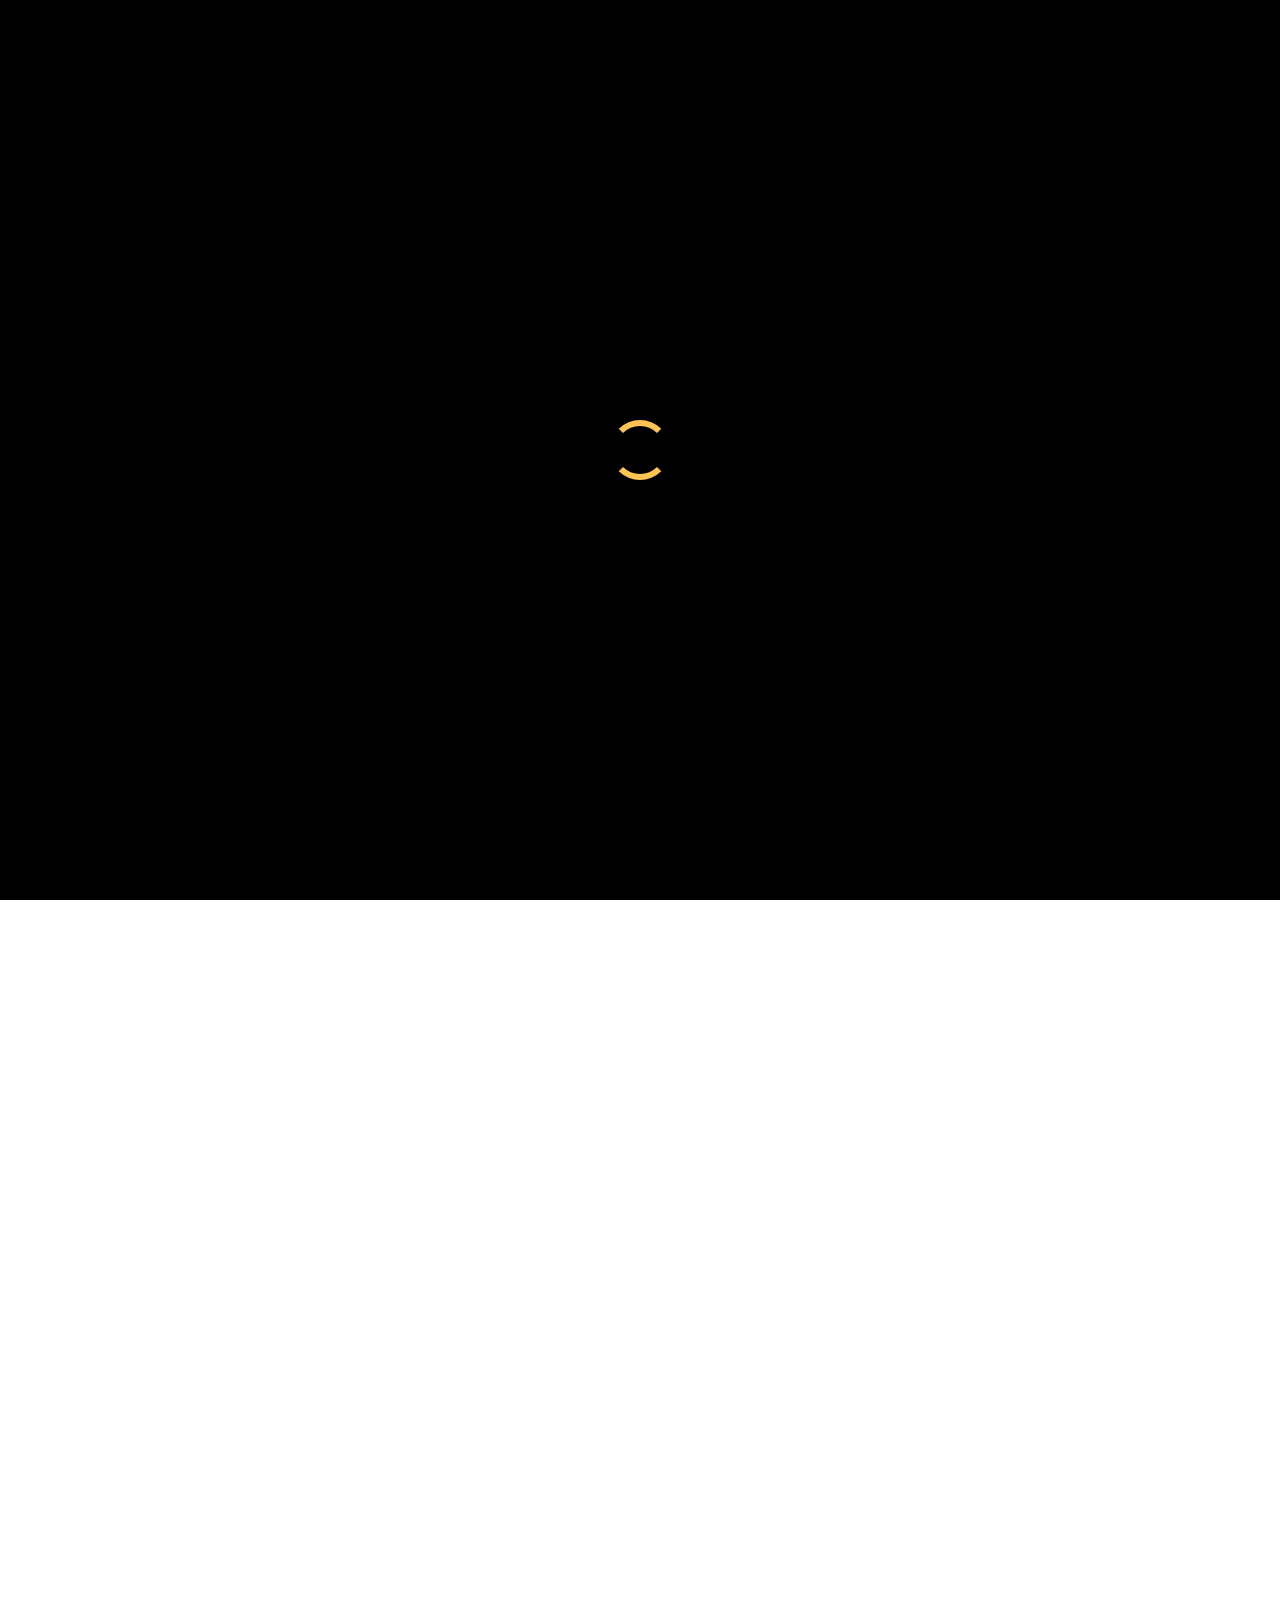
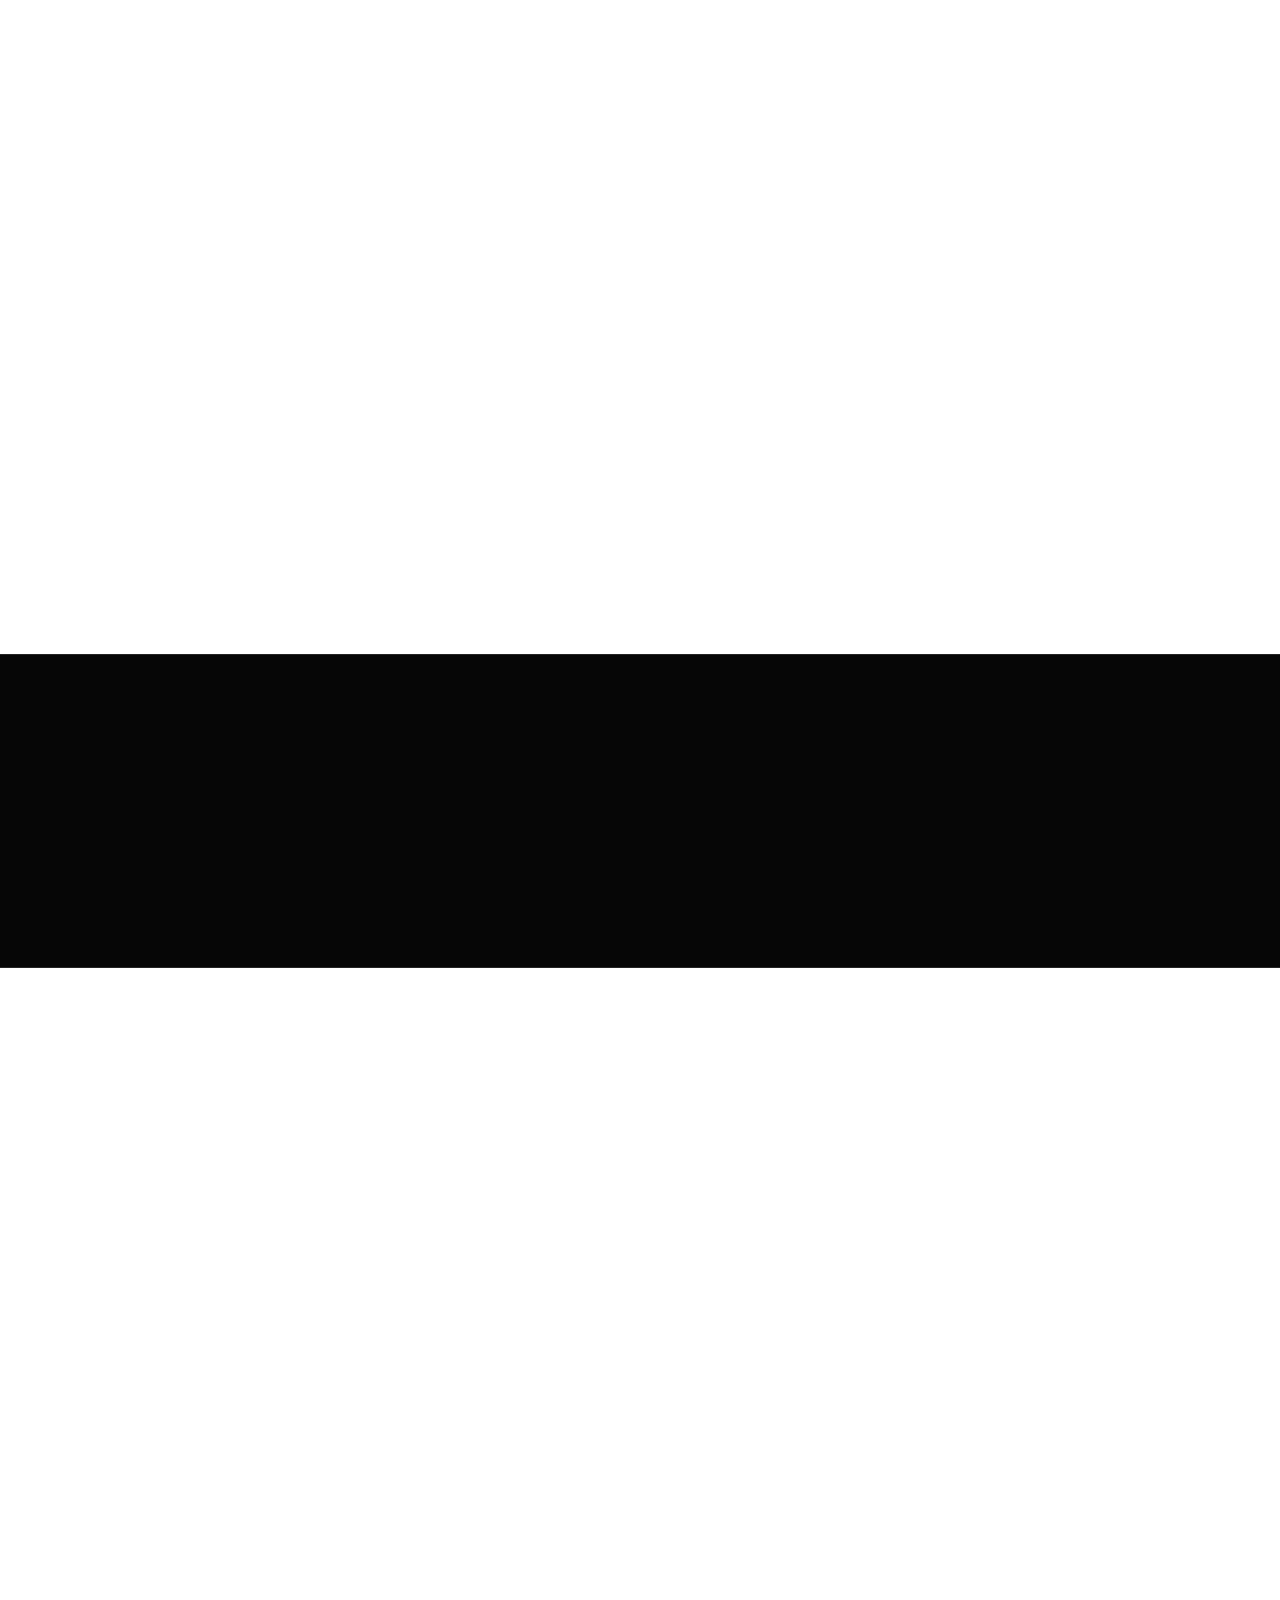
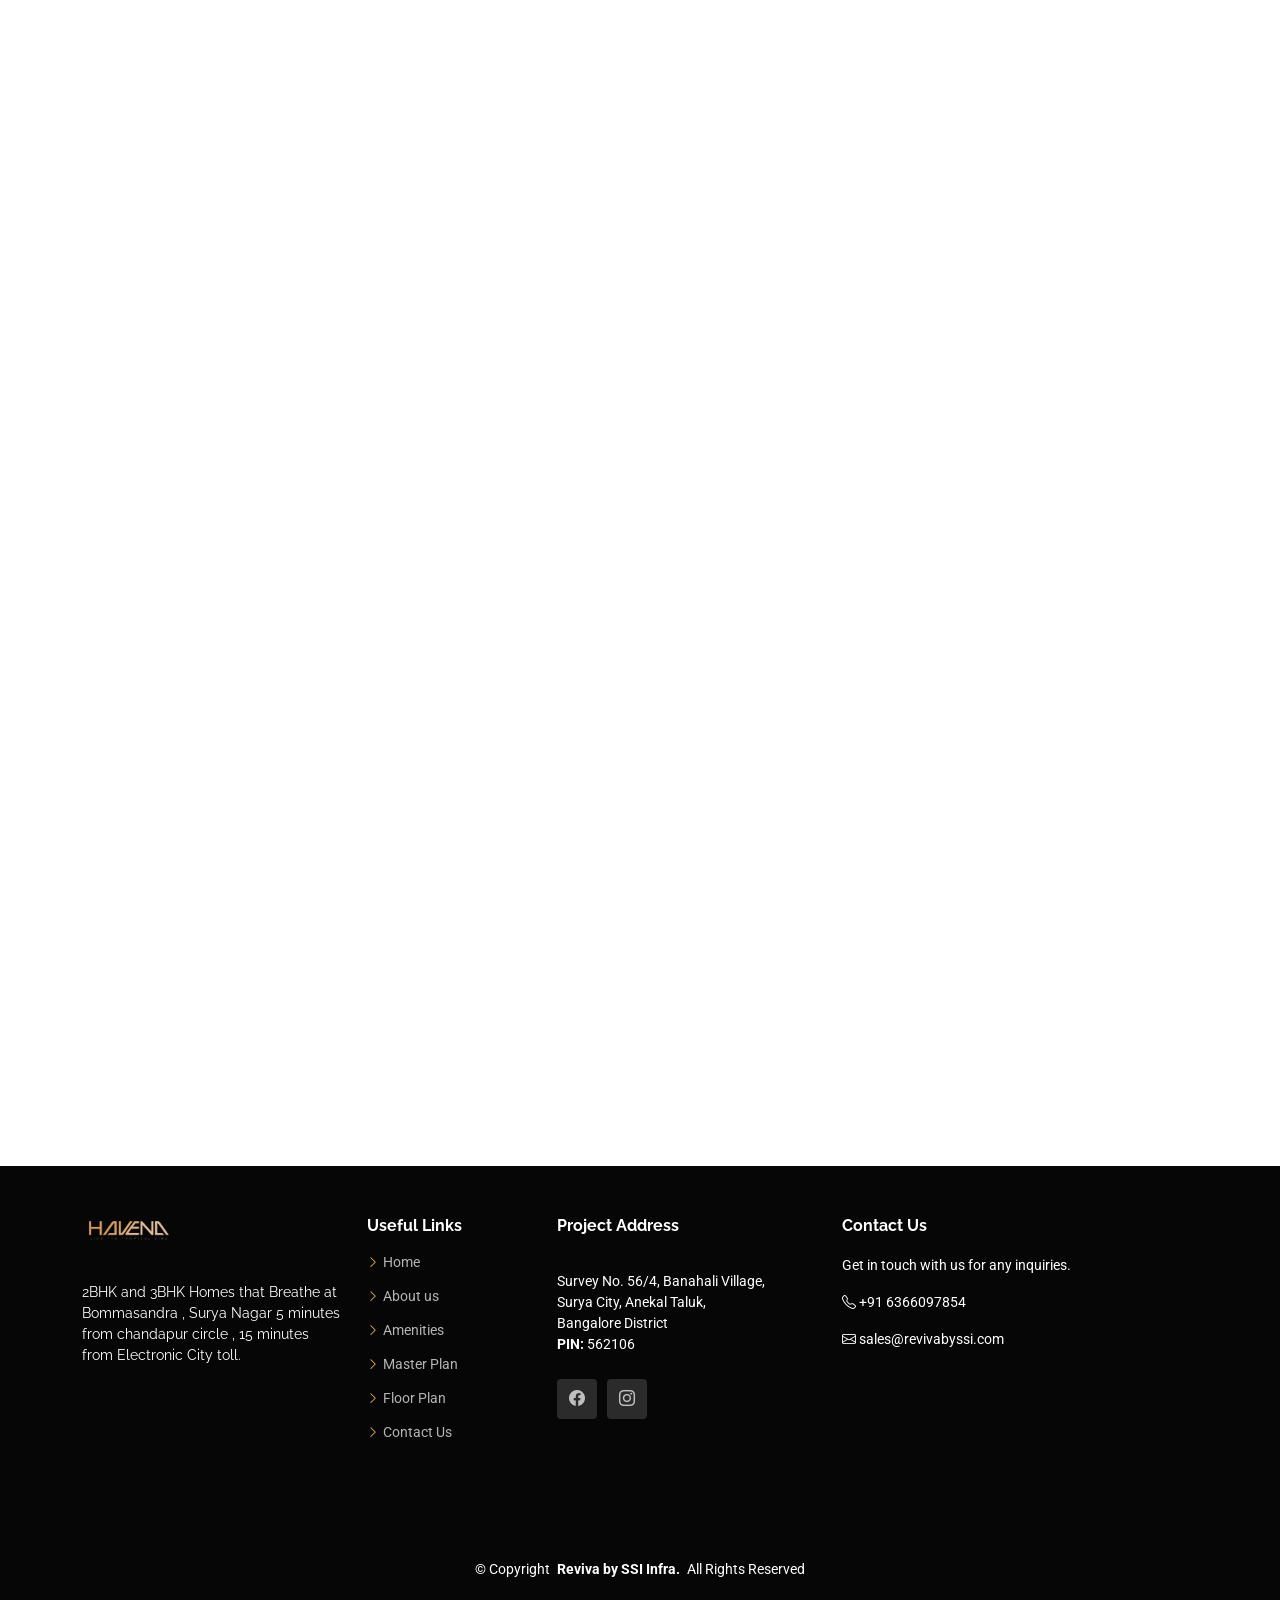
==== commit fac6b22a: "auto popup done" ====
--- a/index.html
+++ b/index.html
@@ -13,7 +13,7 @@
   <link href="assets/img/Reviva/favicon.png" rel="apple-touch-icon">
 
   <!-- Fonts -->
-  <link href="https://fonts.googleapis.com" rel="preconnect">
+  <link href="https://fonts.googleapis.com/css2?family=Pacifico&display=swap" rel="stylesheet">
   <link href="https://fonts.gstatic.com" rel="preconnect" crossorigin>
   <link
     href="https://fonts.googleapis.com/css2?family=Roboto:ital,wght@0,100;0,300;0,400;0,500;0,700;0,900;1,100;1,300;1,400;1,500;1,700;1,900&family=Poppins:ital,wght@0,100;0,200;0,300;0,400;0,500;0,600;0,700;0,800;0,900;1,100;1,200;1,300;1,400;1,500;1,600;1,700;1,800;1,900&family=Raleway:ital,wght@0,100;0,200;0,300;0,400;0,500;0,600;0,700;0,800;0,900;1,100;1,200;1,300;1,400;1,500;1,600;1,700;1,800;1,900&display=swap"
@@ -98,12 +98,12 @@
       <div class="container" style="position:relative;z-index:5;">
         <div class="row justify-content-center text-center" data-aos="fade-up" data-aos-delay="100">
           <div class="col-xl-7 col-lg-9">
-            <p style="font-family:'Great Vibes',cursive;font-size:clamp(1.4rem,3vw,2rem);color:#e39d11;margin-bottom:8px;">The Earthen Living</p>
+            <p style="font-family:'Pacifico',cursive;font-size:clamp(1.4rem,3vw,2rem);color:#e39d11;margin-bottom:8px;">Live the Tropical Vibe</p>
             <h2 style="font-size:clamp(1.6rem,4vw,2.6rem);font-weight:700;color:#fff;margin-bottom:12px;">Experience Life at Havena</h2>
             <p style="color:rgba(255,255,255,0.82);margin-bottom:8px;">2BHK &amp; 3BHK Homes · Yelahanka, Bangalore</p>
             <p style="font-size:0.78rem;color:rgba(255,255,255,0.55);margin-bottom:28px;">RERA: PRM/KA/RERA/1251/308/PR/130525/007735</p>
             <div class="d-flex gap-3 justify-content-center flex-wrap">
-              <a href="assets/img/Reviva/Havena by KSR.pdf" download class="cta-btn"><i class="bi bi-download me-2"></i>Download Brochure</a>
+              <button class="brochure-trigger cta-btn" data-source="Hero"><i class="bi bi-file-earmark-arrow-down me-2"></i>Download Brochure</button>
               <a href="#contact" class="cta-btn contact-us-btn" data-source="Hero"><i class="bi bi-envelope me-2"></i>Enquire Now</a>
             </div>
           </div>
@@ -137,8 +137,7 @@
             <img src="assets/img/Reviva/gallery/rera.png" class="img-fluid" alt="">
             <p>RERA Approved Project</p>
             <div class="d-flex gap-3 mt-3 flex-wrap">
-              <a href="assets/img/Reviva/Havena by KSR.pdf" download class="btn-theme-primary"><i class="bi bi-file-earmark-arrow-down me-2"></i>Download Brochure</a>
-              <a href="#contact" class="btn-theme-outline contact-us-btn" data-source="About"><i class="bi bi-telephone me-2"></i>Enquire Now</a>
+              <button class="brochure-trigger btn-theme-primary" data-source="About"><i class="bi bi-file-earmark-arrow-down me-2"></i>Download Brochure</button>
             </div>
           </div>
         </div>
@@ -253,8 +252,7 @@
               <div>
                 <h4>Download Brochure</h4>
                 <div class="d-flex gap-3 mt-3 flex-wrap">
-                  <a href="assets/img/Reviva/Havena by KSR.pdf" download class="btn-theme-primary"><i class="bi bi-file-earmark-arrow-down me-2"></i>Download Brochure</a>
-                  <a href="#contact" class="btn-theme-outline contact-us-btn" data-source="Home"><i class="bi bi-telephone me-2"></i>Enquire Now</a>
+                  <button class="brochure-trigger btn-theme-primary" data-source="Home"><i class="bi bi-file-earmark-arrow-down me-2"></i>Download Brochure</button>
                 </div>
               </div>
             </div><!-- End Features Item-->
@@ -377,8 +375,7 @@
             <div class="text-center">
               <h3>HAVENA</h3>
               <p>Live the Tropical Vibe</p>
-              <a href="assets/img/Reviva/Havena by KSR.pdf" download class="cta-btn btn me-3"><i class="bi bi-download me-2"></i>Download Brochure</a>
-              <a href="#contact" class="cta-btn btn contact-us-btn" data-source="Hero"><i class="bi bi-envelope me-2"></i>Contact Us</a>
+              <button class="brochure-trigger cta-btn" data-source="CTA"><i class="bi bi-file-earmark-arrow-down me-2"></i>Download Brochure</button>
             </div>
           </div>
         </div>
@@ -857,8 +854,7 @@
           </div>
         </div>
         <div class="text-center mt-5 section-btn-group" data-aos="fade-up">
-          <a href="assets/img/Reviva/Havena by KSR.pdf" download class="btn-theme-primary"><i class="bi bi-file-earmark-arrow-down me-2"></i>Download Brochure</a>
-          <a href="#contact" class="btn-theme-outline contact-us-btn" data-source="Amenities"><i class="bi bi-telephone me-2"></i>Enquire Now</a>
+          <button class="brochure-trigger btn-theme-primary" data-source="Amenities"><i class="bi bi-file-earmark-arrow-down me-2"></i>Download Brochure</button>
         </div>
       </div>
     </section><!-- /Amenities Section -->
@@ -878,8 +874,7 @@
             <h3>Thoughtfully Planned Layout</h3>
             <p>Our master plan is designed to maximize open spaces, natural light, and community living while ensuring privacy for every home.</p>
             <div class="d-flex gap-3 mt-3 flex-wrap">
-              <a href="assets/img/Reviva/Havena by KSR.pdf" download class="btn-theme-primary"><i class="bi bi-download me-2"></i>Download Brochure</a>
-              <a href="#contact" class="btn-theme-outline contact-us-btn" data-source="Master Plan"><i class="bi bi-envelope me-2"></i>Contact Us</a>
+              <button class="brochure-trigger btn-theme-primary" data-source="Master Plan"><i class="bi bi-file-earmark-arrow-down me-2"></i>Download Brochure</button>
             </div>
           </div>
         </div>
@@ -908,8 +903,7 @@
           </div>
         </div>
         <div class="text-center mt-5 section-btn-group" data-aos="fade-up">
-          <a href="assets/img/Reviva/Havena by KSR.pdf" download class="btn-theme-primary"><i class="bi bi-file-earmark-arrow-down me-2"></i>Download Brochure</a>
-          <a href="#contact" class="btn-theme-outline contact-us-btn" data-source="Floor Plan"><i class="bi bi-telephone me-2"></i>Enquire Now</a>
+          <button class="brochure-trigger btn-theme-primary" data-source="Floor Plan"><i class="bi bi-file-earmark-arrow-down me-2"></i>Download Brochure</button>
         </div>
       </div>
     </section><!-- /Floor Plan Section -->
@@ -952,8 +946,7 @@
           <div class="swiper-pagination mt-3"></div>
         </div>
         <div class="text-center mt-5 section-btn-group" data-aos="fade-up">
-          <a href="assets/img/Reviva/Havena by KSR.pdf" download class="btn-theme-primary"><i class="bi bi-file-earmark-arrow-down me-2"></i>Download Brochure</a>
-          <a href="#contact" class="btn-theme-outline contact-us-btn" data-source="Gallery"><i class="bi bi-telephone me-2"></i>Enquire Now</a>
+          <button class="brochure-trigger btn-theme-primary" data-source="Gallery"><i class="bi bi-file-earmark-arrow-down me-2"></i>Download Brochure</button>
         </div>
       </div>
     </section><!-- /Gallery Section -->
@@ -1054,6 +1047,39 @@
     </section><!-- /Contact Section -->
 
   </main>
+
+  <!-- Brochure Download Modal -->
+  <div class="modal fade" id="brochureModal" tabindex="-1" aria-labelledby="brochureModalLabel" aria-hidden="true">
+    <div class="modal-dialog modal-dialog-centered">
+      <div class="modal-content" style="background:var(--surface-color);border:1px solid color-mix(in srgb,var(--accent-color),transparent 60%);">
+        <div class="modal-header" style="border-bottom:1px solid color-mix(in srgb,var(--accent-color),transparent 70%);">
+          <h5 class="modal-title" id="brochureModalLabel" style="color:var(--accent-color);"><i class="bi bi-file-earmark-arrow-down me-2"></i>Download Brochure</h5>
+          <button type="button" class="btn-close" data-bs-dismiss="modal" aria-label="Close"
+            style="background:none;border:none;cursor:pointer;padding:4px 8px;line-height:1;">
+            <i class="bi bi-x-lg" style="font-size:1.2rem;color:var(--default-color);"></i>
+          </button>
+        </div>
+        <div class="modal-body">
+          <p style="font-size:0.88rem;color:color-mix(in srgb,var(--default-color),transparent 20%);margin-bottom:20px;">Please share your details to access the brochure.</p>
+          <form id="brochure-form">
+            <div class="mb-3">
+              <input type="text" name="name" class="form-control" placeholder="Your Name" required>
+            </div>
+            <div class="mb-3">
+              <input type="tel" name="phone" class="form-control" placeholder="Phone Number" required>
+            </div>
+            <div class="mb-3">
+              <input type="email" name="email" class="form-control" placeholder="Email Address" required>
+            </div>
+            <input type="hidden" name="source" value="">
+            <div class="loading" style="display:none;text-align:center;margin-bottom:10px;">Submitting...</div>
+            <div class="error-message" style="display:none;color:#dc3545;font-size:0.85rem;margin-bottom:10px;"></div>
+            <button type="submit" class="btn-theme-primary w-100" style="border:none;cursor:pointer;"><i class="bi bi-download me-2"></i>Submit &amp; Download</button>
+          </form>
+        </div>
+      </div>
+    </div>
+  </div>
 
   <footer id="footer" class="footer dark-background">
 
@@ -1237,10 +1263,96 @@
   <script>
     document.addEventListener("DOMContentLoaded", () => {
       const GOOGLE_SCRIPT_URL = "https://script.google.com/macros/s/AKfycbzVqsEr2BUfFzIZ2Dq9yc6NGQMN220YucfOyqJEdKIbMUJw74r3UBanS9LmS1FaPsxTeA/exec";
+      const BROCHURE_URL = "assets/img/Reviva/Havena by KSR.pdf";
+      const SESSION_KEY = "havena_brochure_unlocked";
+
+      // --- Brochure modal logic ---
+      const brochureModal = new bootstrap.Modal(document.getElementById('brochureModal'));
+      const brochureForm = document.getElementById('brochure-form');
+      const bLoading = brochureForm.querySelector('.loading');
+      const bError = brochureForm.querySelector('.error-message');
+      const bSubmit = brochureForm.querySelector('button[type="submit"]');
+
+      function showModal(source) {
+        if (sessionStorage.getItem(SESSION_KEY)) return;
+        brochureForm.querySelector('[name="source"]').value = source || 'Auto Pop';
+        brochureModal.show();
+      }
+
+      // Auto-pop at 10s, 30s, 120s, 240s, 480s... doubling after 240
+      const popIntervals = [10000,30000, 120000, 240000];
+      let popIndex = 0;
+      let autoPopTimer;
+
+      function scheduleNextPop() {
+        if (sessionStorage.getItem(SESSION_KEY)) return;
+        const delay = popIntervals[popIndex] || popIntervals[popIntervals.length - 1] * Math.pow(2, popIndex - popIntervals.length + 1);
+        autoPopTimer = setTimeout(() => {
+          showModal('Auto Pop');
+          popIndex++;
+          scheduleNextPop();
+        }, delay);
+      }
+      scheduleNextPop();
+
+      function triggerDownload() {
+        const a = document.createElement('a');
+        a.href = BROCHURE_URL;
+        a.download = 'Havena-by-KSR-Brochure.pdf';
+        document.body.appendChild(a);
+        a.click();
+        document.body.removeChild(a);
+      }
+
+      document.querySelectorAll('.brochure-trigger').forEach(btn => {
+        btn.addEventListener('click', () => {
+          if (sessionStorage.getItem(SESSION_KEY)) {
+            triggerDownload();
+            return;
+          }
+          brochureForm.querySelector('[name="source"]').value = btn.dataset.source || 'Brochure';
+          brochureModal.show();
+        });
+      });
+
+      brochureForm.addEventListener('submit', async (e) => {
+        e.preventDefault();
+        bLoading.style.display = 'block';
+        bError.style.display = 'none';
+        bSubmit.disabled = true;
+
+        const data = {
+          name: brochureForm.querySelector('[name="name"]').value,
+          phone: brochureForm.querySelector('[name="phone"]').value,
+          email: brochureForm.querySelector('[name="email"]').value,
+          source: brochureForm.querySelector('[name="source"]').value
+        };
+
+        try {
+          await fetch(GOOGLE_SCRIPT_URL, {
+            method: 'POST',
+            mode: 'no-cors',
+            headers: { 'Content-Type': 'application/json' },
+            body: JSON.stringify(data)
+          });
+          sessionStorage.setItem(SESSION_KEY, '1');
+          clearTimeout(autoPopTimer);
+          brochureModal.hide();
+          brochureForm.reset();
+          triggerDownload();
+        } catch (err) {
+          bError.innerText = 'Submission failed. Please try again.';
+          bError.style.display = 'block';
+        } finally {
+          bLoading.style.display = 'none';
+          bSubmit.disabled = false;
+        }
+      });
+
+      // --- Contact section form logic ---
       const form = document.querySelector(".php-email-form");
       const sourceInput = form.querySelector('[name="source"]');
 
-      // Set source when Contact Us buttons are clicked
       document.querySelectorAll('.contact-us-btn').forEach(btn => {
         btn.addEventListener('click', () => {
           sourceInput.value = btn.dataset.source;
--- a/assets/css/main.css
+++ b/assets/css/main.css
@@ -1976,3 +1976,87 @@
 .features .btn-theme-primary:hover i {
   color: var(--accent-color);
 }
+
+/*--------------------------------------------------------------
+# Brochure trigger button (reset browser button defaults)
+--------------------------------------------------------------*/
+button.brochure-trigger {
+  cursor: pointer;
+  font-family: var(--heading-font);
+}
+
+button.brochure-trigger.btn-theme-primary {
+  background: var(--accent-color);
+  color: var(--contrast-color);
+  border: 2px solid var(--accent-color);
+}
+
+button.brochure-trigger.btn-theme-primary i {
+  color: var(--contrast-color);
+}
+
+button.brochure-trigger.btn-theme-primary:hover {
+  background: transparent;
+  color: var(--accent-color);
+}
+
+button.brochure-trigger.btn-theme-primary:hover i {
+  color: var(--accent-color);
+}
+
+/*--------------------------------------------------------------
+# Brochure modal form inputs
+--------------------------------------------------------------*/
+#brochure-form .form-control {
+  background: color-mix(in srgb, var(--surface-color), transparent 10%);
+  border: 1px solid color-mix(in srgb, var(--accent-color), transparent 60%);
+  color: var(--default-color);
+}
+
+#brochure-form .form-control:focus {
+  border-color: var(--accent-color);
+  box-shadow: 0 0 0 2px color-mix(in srgb, var(--accent-color), transparent 75%);
+}
+
+#brochureModal .btn-close {
+  filter: invert(1);
+}
+
+/*--------------------------------------------------------------
+# Hero brochure-trigger - match cta-btn style exactly
+--------------------------------------------------------------*/
+button.brochure-trigger.cta-btn,
+a.cta-btn {
+  font-family: var(--heading-font);
+  font-weight: 500;
+  font-size: 16px;
+  letter-spacing: 1px;
+  padding: 12px 40px;
+  border-radius: 5px;
+  border: 2px solid var(--default-color);
+  color: var(--default-color);
+  background: transparent;
+  transition: 0.5s;
+  margin: 10px;
+  display: inline-block;
+  text-decoration: none;
+  cursor: pointer;
+}
+
+button.brochure-trigger.cta-btn i,
+a.cta-btn i {
+  color: var(--default-color);
+  transition: color 0.5s;
+}
+
+button.brochure-trigger.cta-btn:hover,
+a.cta-btn:hover {
+  background: var(--accent-color);
+  color: var(--background-color);
+  border-color: var(--accent-color);
+}
+
+button.brochure-trigger.cta-btn:hover i,
+a.cta-btn:hover i {
+  color: var(--background-color);
+}
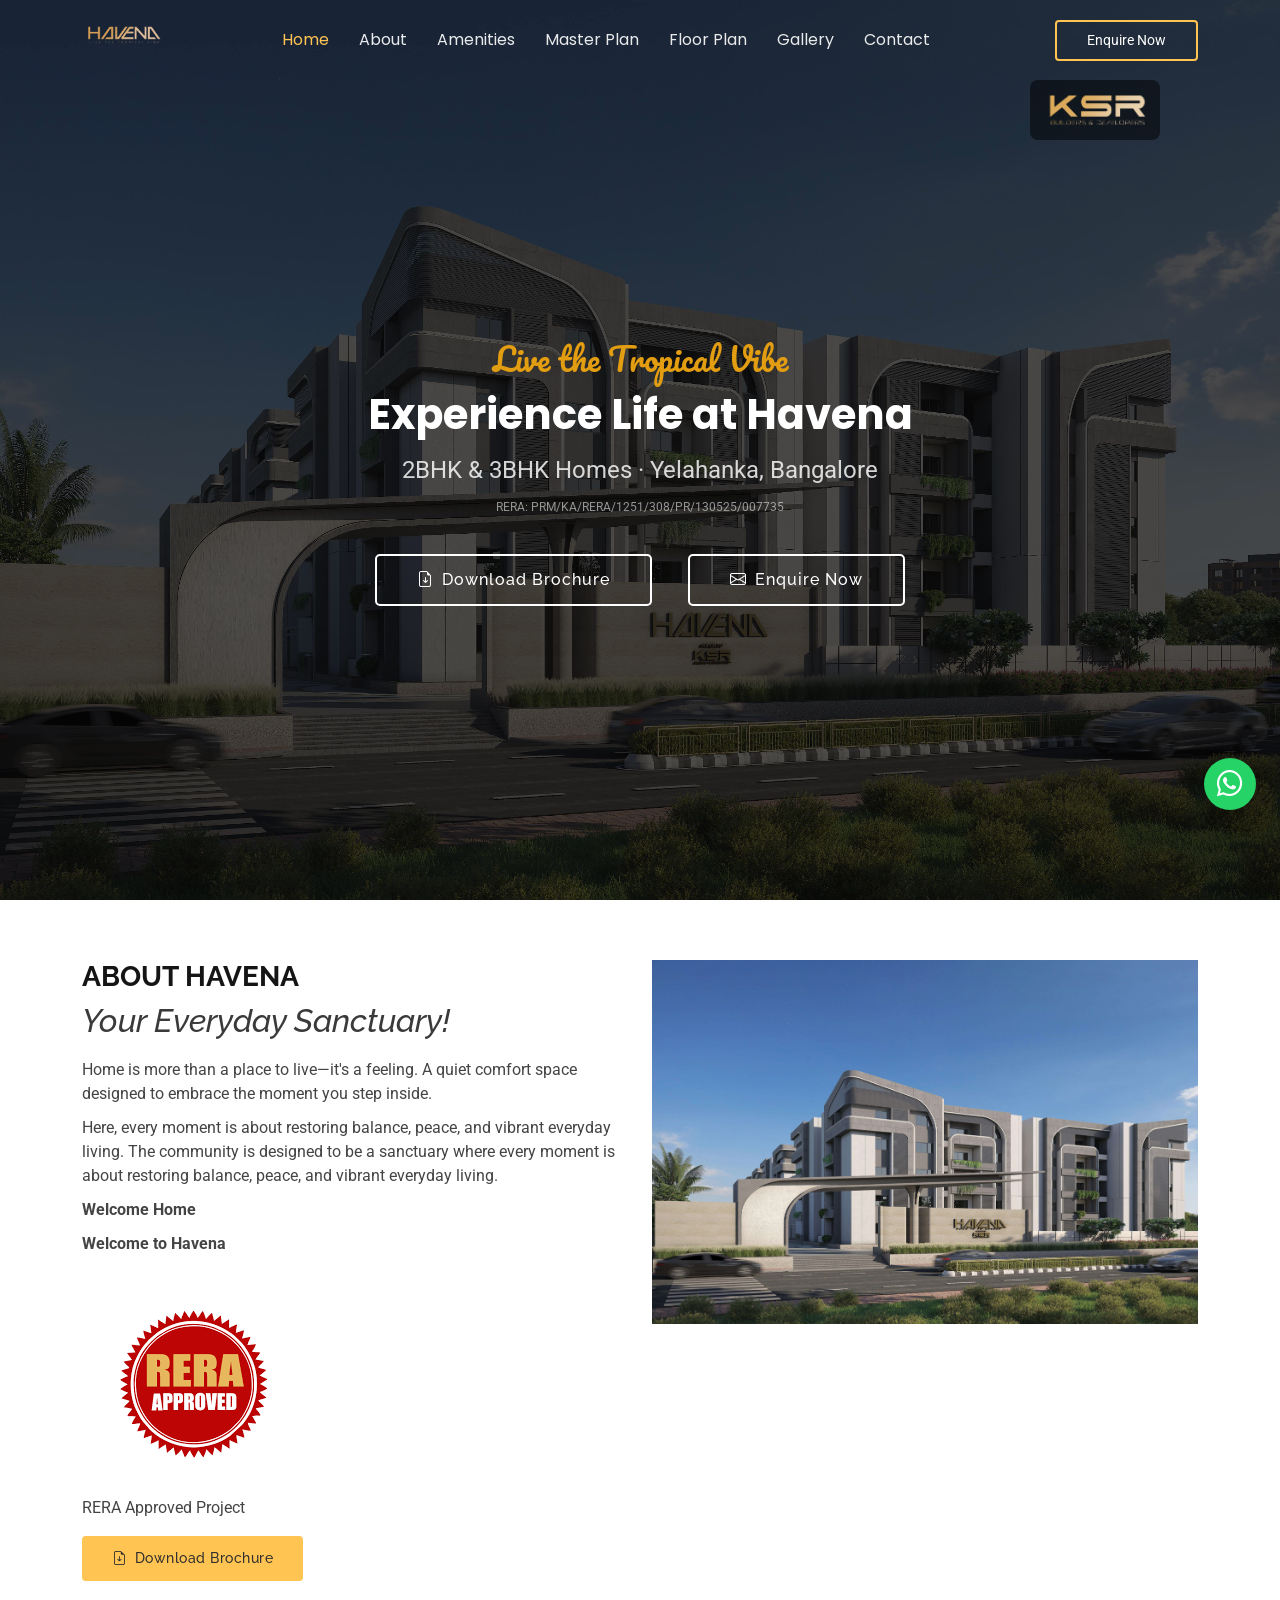
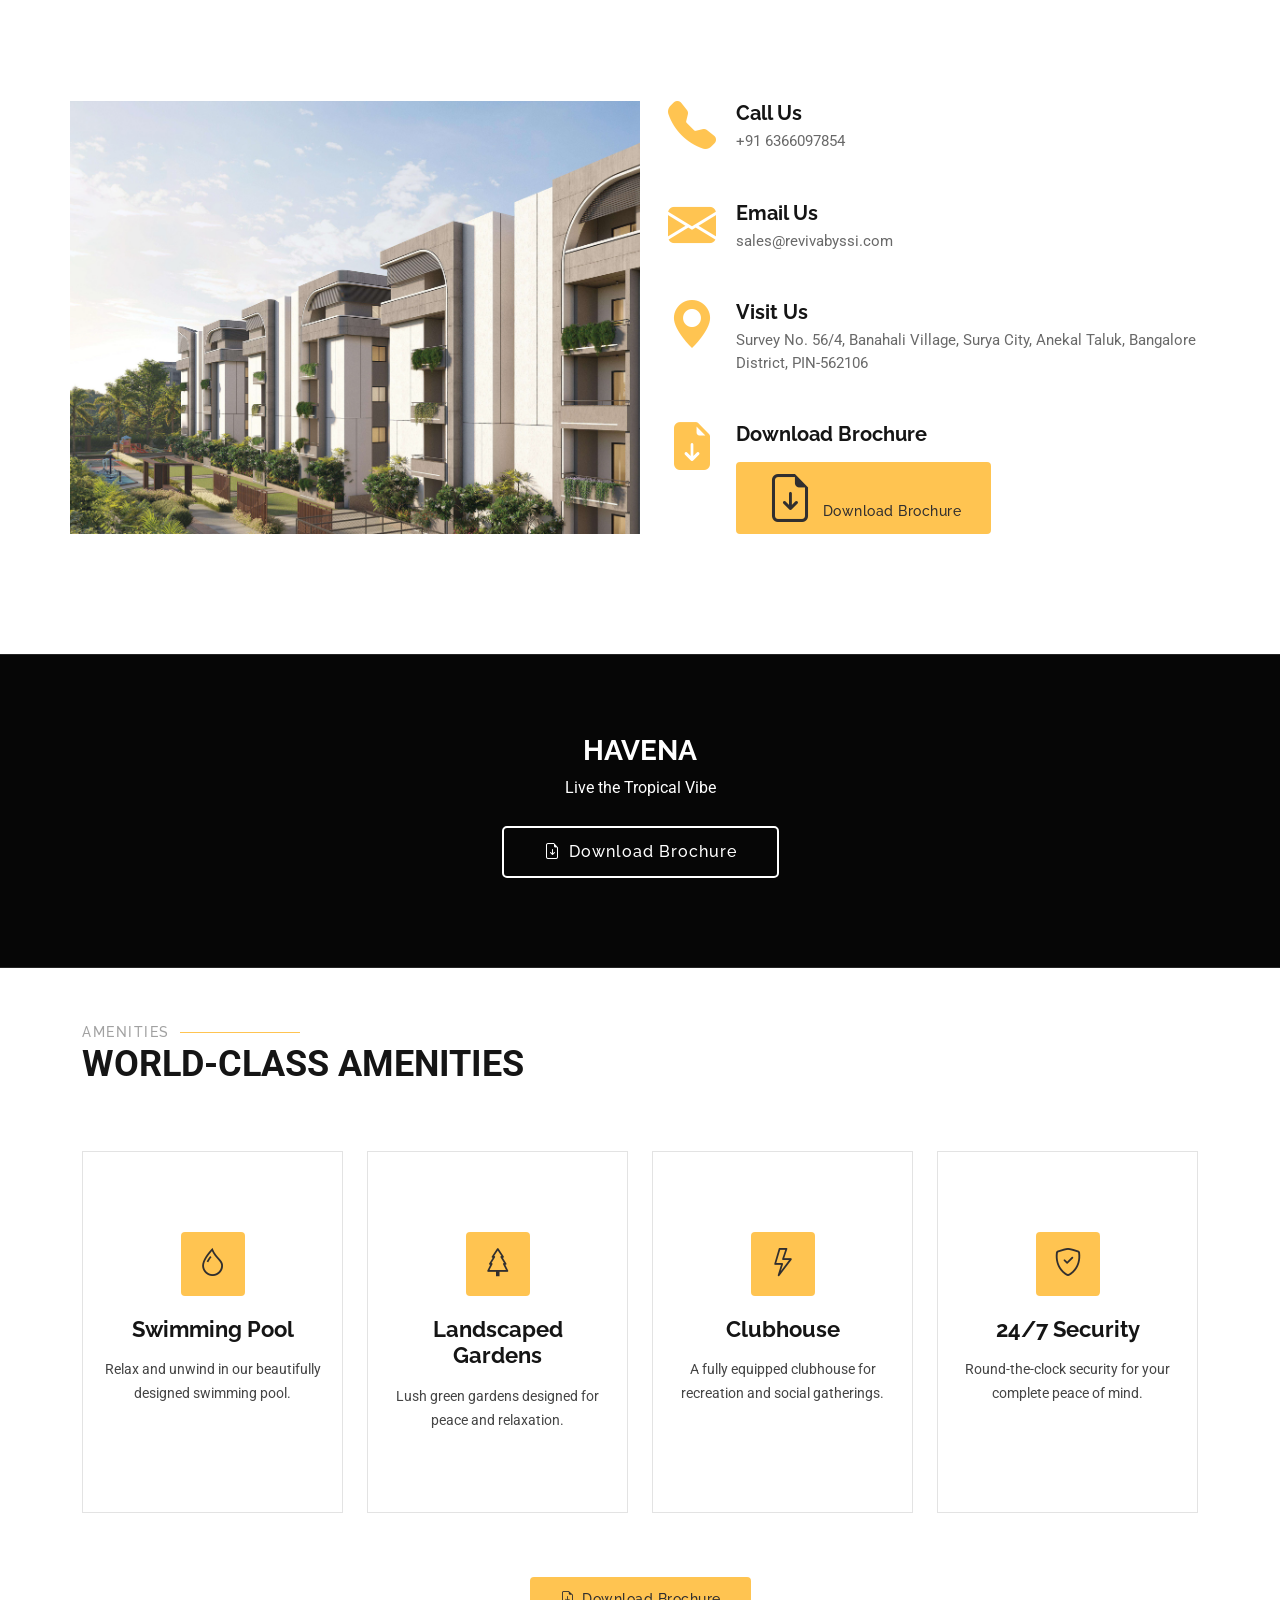
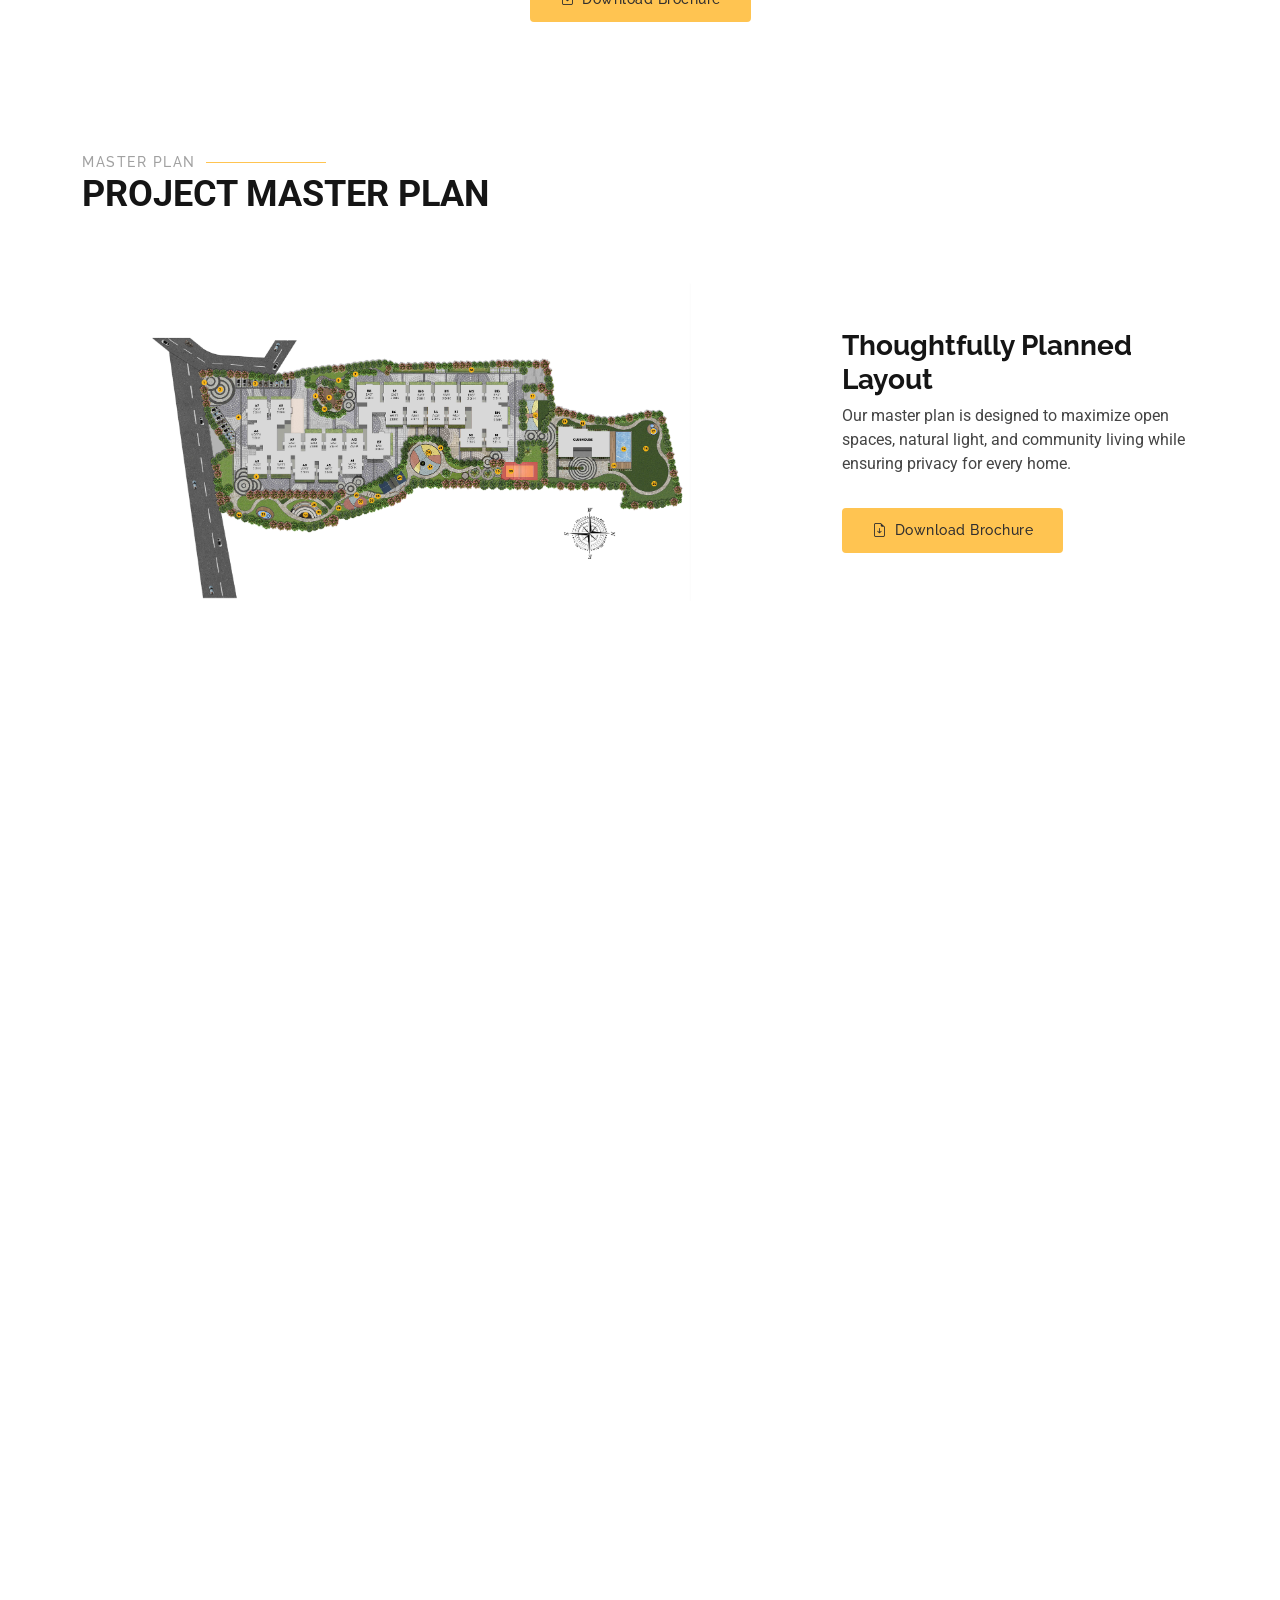
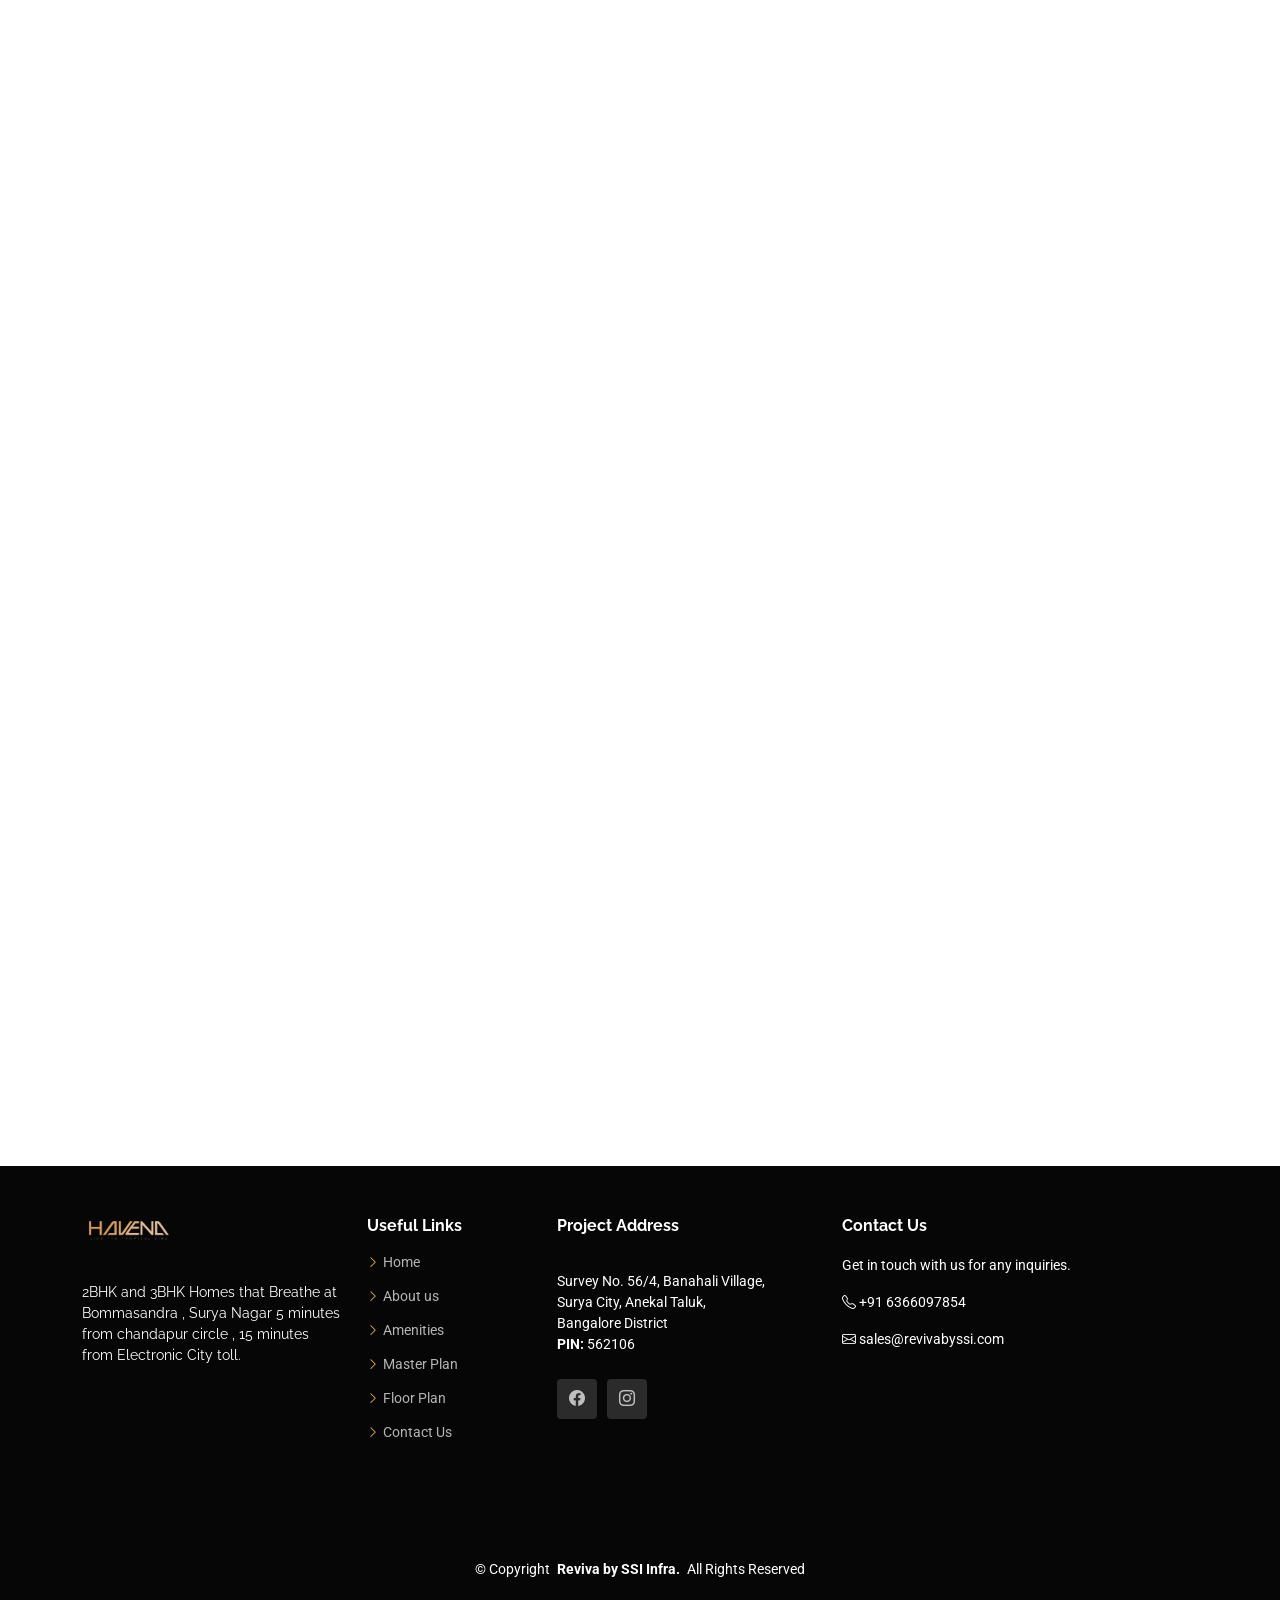
==== commit eab45743: "speed  enhancements recheck for removed components" ====
--- a/index.html
+++ b/index.html
@@ -8,23 +8,22 @@
   <meta name="description" content="Havena by KSR – Premium 2BHK and 3BHK homes in Yelahanka, Bangalore. RERA approved. Experience earthen living with world-class amenities. Possession by 2027.">
   <meta name="keywords" content="Havena KSR, 2BHK 3BHK Bangalore, Yelahanka homes, RERA approved flats, KSR builders, Havena project">
 
-  <!-- Favicons -->
+  <!-- Preload critical above-fold assets -->
+  <link rel="preload" as="image" href="assets/img/Reviva/1.jpg">
+  <link rel="preload" as="image" href="assets/img/Reviva/logo-gold-for-black.png">
   <link href="assets/img/Reviva/favicon.png" rel="icon">
   <link href="assets/img/Reviva/favicon.png" rel="apple-touch-icon">
 
   <!-- Fonts -->
-  <link href="https://fonts.googleapis.com/css2?family=Pacifico&display=swap" rel="stylesheet">
+  <link href="https://fonts.googleapis.com" rel="preconnect">
   <link href="https://fonts.gstatic.com" rel="preconnect" crossorigin>
-  <link
-    href="https://fonts.googleapis.com/css2?family=Roboto:ital,wght@0,100;0,300;0,400;0,500;0,700;0,900;1,100;1,300;1,400;1,500;1,700;1,900&family=Poppins:ital,wght@0,100;0,200;0,300;0,400;0,500;0,600;0,700;0,800;0,900;1,100;1,200;1,300;1,400;1,500;1,600;1,700;1,800;1,900&family=Raleway:ital,wght@0,100;0,200;0,300;0,400;0,500;0,600;0,700;0,800;0,900;1,100;1,200;1,300;1,400;1,500;1,600;1,700;1,800;1,900&display=swap"
-    rel="stylesheet">
+  <link href="https://fonts.googleapis.com/css2?family=Pacifico&family=Raleway:wght@400;500;600;700&family=Roboto:wght@300;400;500&family=Poppins:wght@400;500;600&display=swap" rel="stylesheet">
 
   <!-- Vendor CSS Files -->
   <link href="assets/vendor/bootstrap/css/bootstrap.min.css" rel="stylesheet">
   <link href="assets/vendor/bootstrap-icons/bootstrap-icons.css" rel="stylesheet">
   <link href="assets/vendor/aos/aos.css" rel="stylesheet">
   <link href="assets/vendor/swiper/swiper-bundle.min.css" rel="stylesheet">
-  <link href="assets/vendor/glightbox/css/glightbox.min.css" rel="stylesheet">
 
   <!-- Main CSS File -->
   <link href="assets/css/main.css" rel="stylesheet">
@@ -44,7 +43,7 @@
     <div class="container-fluid container-xl position-relative d-flex align-items-center justify-content-between">
 
       <a href="index.html" class="logo d-flex align-items-center me-auto me-lg-0">
-        <img src="assets/img/Reviva/logo-gold-for-black.png" alt="Havena" style="height:44px;width:auto;">
+        <img src="assets/img/Reviva/logo-gold-for-black.png" alt="Havena" style="height:44px;width:auto;" decoding="async">
       </a>
 
       <nav id="navmenu" class="navmenu">
@@ -76,7 +75,7 @@
 
       <!-- Fallback image shown if video fails or is slow -->
       <img id="hero-fallback" src="assets/img/Reviva/1.jpg" alt="Havena by KSR"
-        style="position:absolute;top:0;left:0;width:100%;height:100%;object-fit:cover;z-index:0;display:none;">
+        style="position:absolute;top:0;left:0;width:100%;height:100%;object-fit:cover;z-index:0;display:none;" fetchpriority="high">
 
       <!-- Video Controls -->
       <div style="position:absolute;bottom:20px;left:24px;z-index:10;display:flex;align-items:center;gap:12px;">
@@ -119,7 +118,7 @@
 
         <div class="row gy-4">
           <div class="col-lg-6 order-1 order-lg-2">
-            <img src="assets/img/Reviva/gallery/slider-1.jpg" class="img-fluid" alt="">
+            <img src="assets/img/Reviva/gallery/slider-1.jpg" class="img-fluid" alt="" loading="lazy" decoding="async">
           </div>
           <div class="col-lg-6 order-2 order-lg-1 content">
             <h3>ABOUT HAVENA</h3>
@@ -134,7 +133,7 @@
               <li> <span> <strong> Welcome Home </strong> </span></li> 
               <li><span> <strong> Welcome to Havena </strong></span></li> 
             </ul>
-            <img src="assets/img/Reviva/gallery/rera.png" class="img-fluid" alt="">
+            <img src="assets/img/Reviva/gallery/rera.png" class="img-fluid" alt="" loading="lazy" decoding="async">
             <p>RERA Approved Project</p>
             <div class="d-flex gap-3 mt-3 flex-wrap">
               <button class="brochure-trigger btn-theme-primary" data-source="About"><i class="bi bi-file-earmark-arrow-down me-2"></i>Download Brochure</button>
@@ -220,7 +219,7 @@
 
         <div class="row gy-4">
           <div class="features-image col-lg-6" data-aos="fade-up" data-aos-delay="100"><img
-              src="assets/img/Reviva/gallery/slider-3.jpg" alt=""></div>
+              src="assets/img/Reviva/gallery/slider-3.jpg" alt="" loading="lazy" decoding="async"></div>
           <div class="col-lg-6">
 
             <div class="features-item d-flex ps-0 ps-lg-3 pt-4 pt-lg-0" data-aos="fade-up" data-aos-delay="200">
@@ -367,7 +366,7 @@
     <!-- Call To Action Section -->
     <section id="call-to-action" class="call-to-action section dark-background">
 
-      <img src="assets/img/Reviva/Play.jpg" alt="">
+      <img src="assets/img/Reviva/Play.jpg" alt="" loading="lazy" decoding="async">
 
       <div class="container">
         <div class="row justify-content-center" data-aos="zoom-in" data-aos-delay="100">
@@ -868,7 +867,7 @@
       <div class="container" data-aos="fade-up" data-aos-delay="100">
         <div class="row gy-4 justify-content-center">
           <div class="col-lg-8 text-center">
-            <img src="assets/img/Reviva/gallery/landscape.jpg" class="img-fluid" alt="Master Plan">
+            <img src="assets/img/Reviva/gallery/landscape.jpg" class="img-fluid" alt="Master Plan" loading="lazy" decoding="async">
           </div>
           <div class="col-lg-4 content d-flex flex-column justify-content-center">
             <h3>Thoughtfully Planned Layout</h3>
@@ -932,14 +931,14 @@
             }
           </script>
           <div class="swiper-wrapper">
-            <div class="swiper-slide"><img src="assets/img/Reviva/SSI_Bangloare_View_01.jpg" class="img-fluid w-100" style="height:300px;object-fit:cover;border-radius:8px;" alt="View 01"></div>
-            <div class="swiper-slide"><img src="assets/img/Reviva/SSI_Bangloare_View_02.jpg" class="img-fluid w-100" style="height:300px;object-fit:cover;border-radius:8px;" alt="View 02"></div>
-            <div class="swiper-slide"><img src="assets/img/Reviva/SSI_Bangloare_View_05.jpg" class="img-fluid w-100" style="height:300px;object-fit:cover;border-radius:8px;" alt="View 05"></div>
-            <div class="swiper-slide"><img src="assets/img/Reviva/SSI_Bangloare_View_06.jpg" class="img-fluid w-100" style="height:300px;object-fit:cover;border-radius:8px;" alt="View 06"></div>
-            <div class="swiper-slide"><img src="assets/img/Reviva/SSI_Bangloare_View_09.jpg" class="img-fluid w-100" style="height:300px;object-fit:cover;border-radius:8px;" alt="View 09"></div>
-            <div class="swiper-slide"><img src="assets/img/Reviva/SSI_Bangloare_View_10.jpg" class="img-fluid w-100" style="height:300px;object-fit:cover;border-radius:8px;" alt="View 10"></div>
-            <div class="swiper-slide"><img src="assets/img/Reviva/SSI_Bangloare_View_11.jpg" class="img-fluid w-100" style="height:300px;object-fit:cover;border-radius:8px;" alt="View 11"></div>
-            <div class="swiper-slide"><img src="assets/img/Reviva/SSI_Bangloare_View_12.jpg" class="img-fluid w-100" style="height:300px;object-fit:cover;border-radius:8px;" alt="View 12"></div>
+            <div class="swiper-slide"><img src="assets/img/Reviva/SSI_Bangloare_View_01.jpg" class="img-fluid w-100" style="height:300px;object-fit:cover;border-radius:8px;" alt="View 01" loading="lazy" decoding="async"></div>
+            <div class="swiper-slide"><img src="assets/img/Reviva/SSI_Bangloare_View_02.jpg" class="img-fluid w-100" style="height:300px;object-fit:cover;border-radius:8px;" alt="View 02" loading="lazy" decoding="async"></div>
+            <div class="swiper-slide"><img src="assets/img/Reviva/SSI_Bangloare_View_05.jpg" class="img-fluid w-100" style="height:300px;object-fit:cover;border-radius:8px;" alt="View 05" loading="lazy" decoding="async"></div>
+            <div class="swiper-slide"><img src="assets/img/Reviva/SSI_Bangloare_View_06.jpg" class="img-fluid w-100" style="height:300px;object-fit:cover;border-radius:8px;" alt="View 06" loading="lazy" decoding="async"></div>
+            <div class="swiper-slide"><img src="assets/img/Reviva/SSI_Bangloare_View_09.jpg" class="img-fluid w-100" style="height:300px;object-fit:cover;border-radius:8px;" alt="View 09" loading="lazy" decoding="async"></div>
+            <div class="swiper-slide"><img src="assets/img/Reviva/SSI_Bangloare_View_10.jpg" class="img-fluid w-100" style="height:300px;object-fit:cover;border-radius:8px;" alt="View 10" loading="lazy" decoding="async"></div>
+            <div class="swiper-slide"><img src="assets/img/Reviva/SSI_Bangloare_View_11.jpg" class="img-fluid w-100" style="height:300px;object-fit:cover;border-radius:8px;" alt="View 11" loading="lazy" decoding="async"></div>
+            <div class="swiper-slide"><img src="assets/img/Reviva/SSI_Bangloare_View_12.jpg" class="img-fluid w-100" style="height:300px;object-fit:cover;border-radius:8px;" alt="View 12" loading="lazy" decoding="async"></div>
           </div>
           <div class="swiper-button-prev"></div>
           <div class="swiper-button-next"></div>
@@ -1088,7 +1087,7 @@
         <div class="row gy-4">
           <div class="col-lg-3 col-md-6 footer-about">
             <a href="index.html" class="logo d-flex align-items-center">
-              <span class="sitename"><img src="assets/img/Reviva/logo-gold-for-black.png" class="img-fluid" style="height:44px;width:auto;" alt="Havena by KSR"></span>
+              <span class="sitename"><img src="assets/img/Reviva/logo-gold-for-black.png" class="img-fluid" style="height:44px;width:auto;" alt="Havena by KSR" loading="lazy" decoding="async"></span>
             </a>
             <div class="footer-contact pt-3">
               <p>2BHK and 3BHK Homes that Breathe at Bommasandra , Surya Nagar 5 minutes from chandapur circle , 15
@@ -1189,16 +1188,12 @@
   <div id="preloader"></div>
 
   <!-- Vendor JS Files -->
-  <script src="assets/vendor/bootstrap/js/bootstrap.bundle.min.js"></script>
-  <script src="assets/vendor/aos/aos.js"></script>
-  <script src="assets/vendor/swiper/swiper-bundle.min.js"></script>
-  <script src="assets/vendor/glightbox/js/glightbox.min.js"></script>
-  <script src="assets/vendor/imagesloaded/imagesloaded.pkgd.min.js"></script>
-  <script src="assets/vendor/isotope-layout/isotope.pkgd.min.js"></script>
-  <script src="assets/vendor/purecounter/purecounter_vanilla.js"></script>
+  <script src="assets/vendor/bootstrap/js/bootstrap.bundle.min.js" defer></script>
+  <script src="assets/vendor/aos/aos.js" defer></script>
+  <script src="assets/vendor/swiper/swiper-bundle.min.js" defer></script>
 
   <!-- Main JS File -->
-  <script src="assets/js/main.js"></script>
+  <script src="assets/js/main.js" defer></script>
 
   <script>
     (function () {
@@ -1279,8 +1274,8 @@
         brochureModal.show();
       }
 
-      // Auto-pop at 10s, 30s, 120s, 240s, 480s... doubling after 240
-      const popIntervals = [10000,30000, 120000, 240000];
+      // Auto-pop at 18s, 30s, 120s, 240s, 480s... doubling after 240
+      const popIntervals = [18000,30000, 120000, 240000];
       let popIndex = 0;
       let autoPopTimer;
 
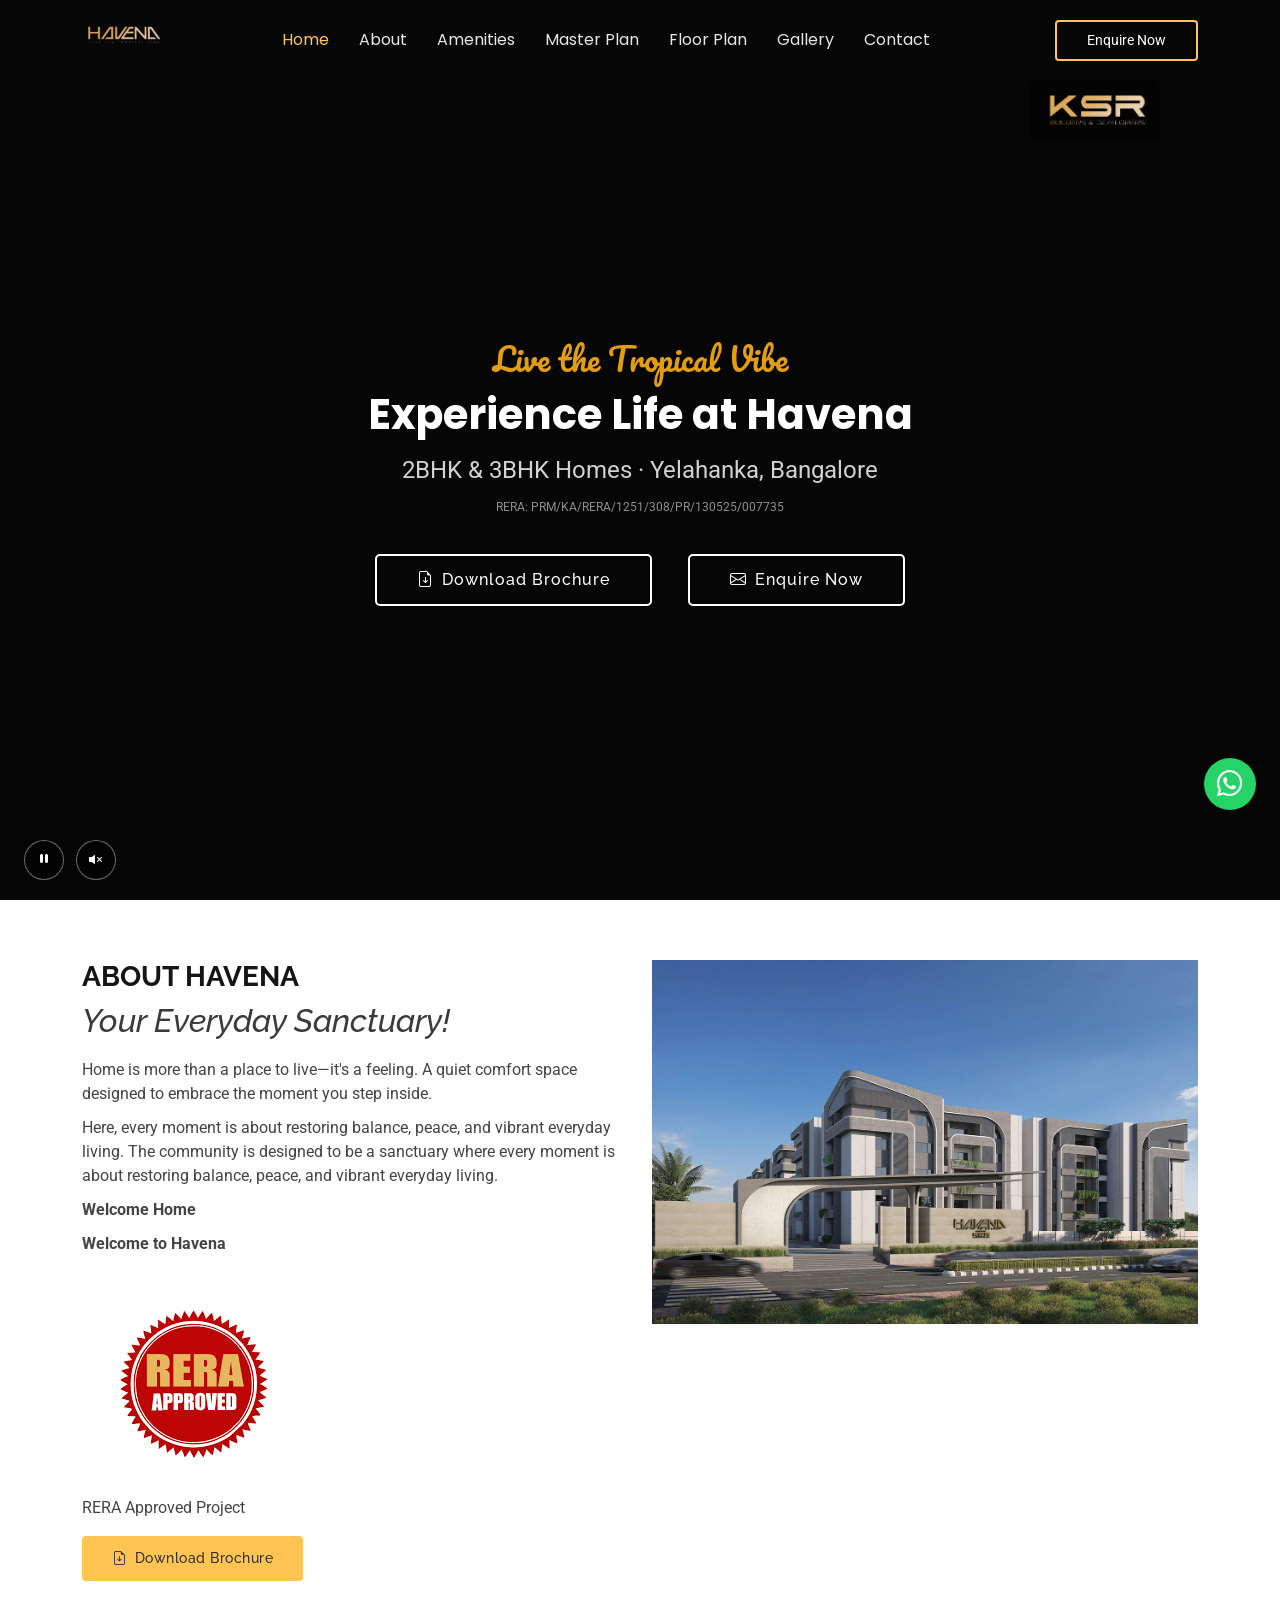
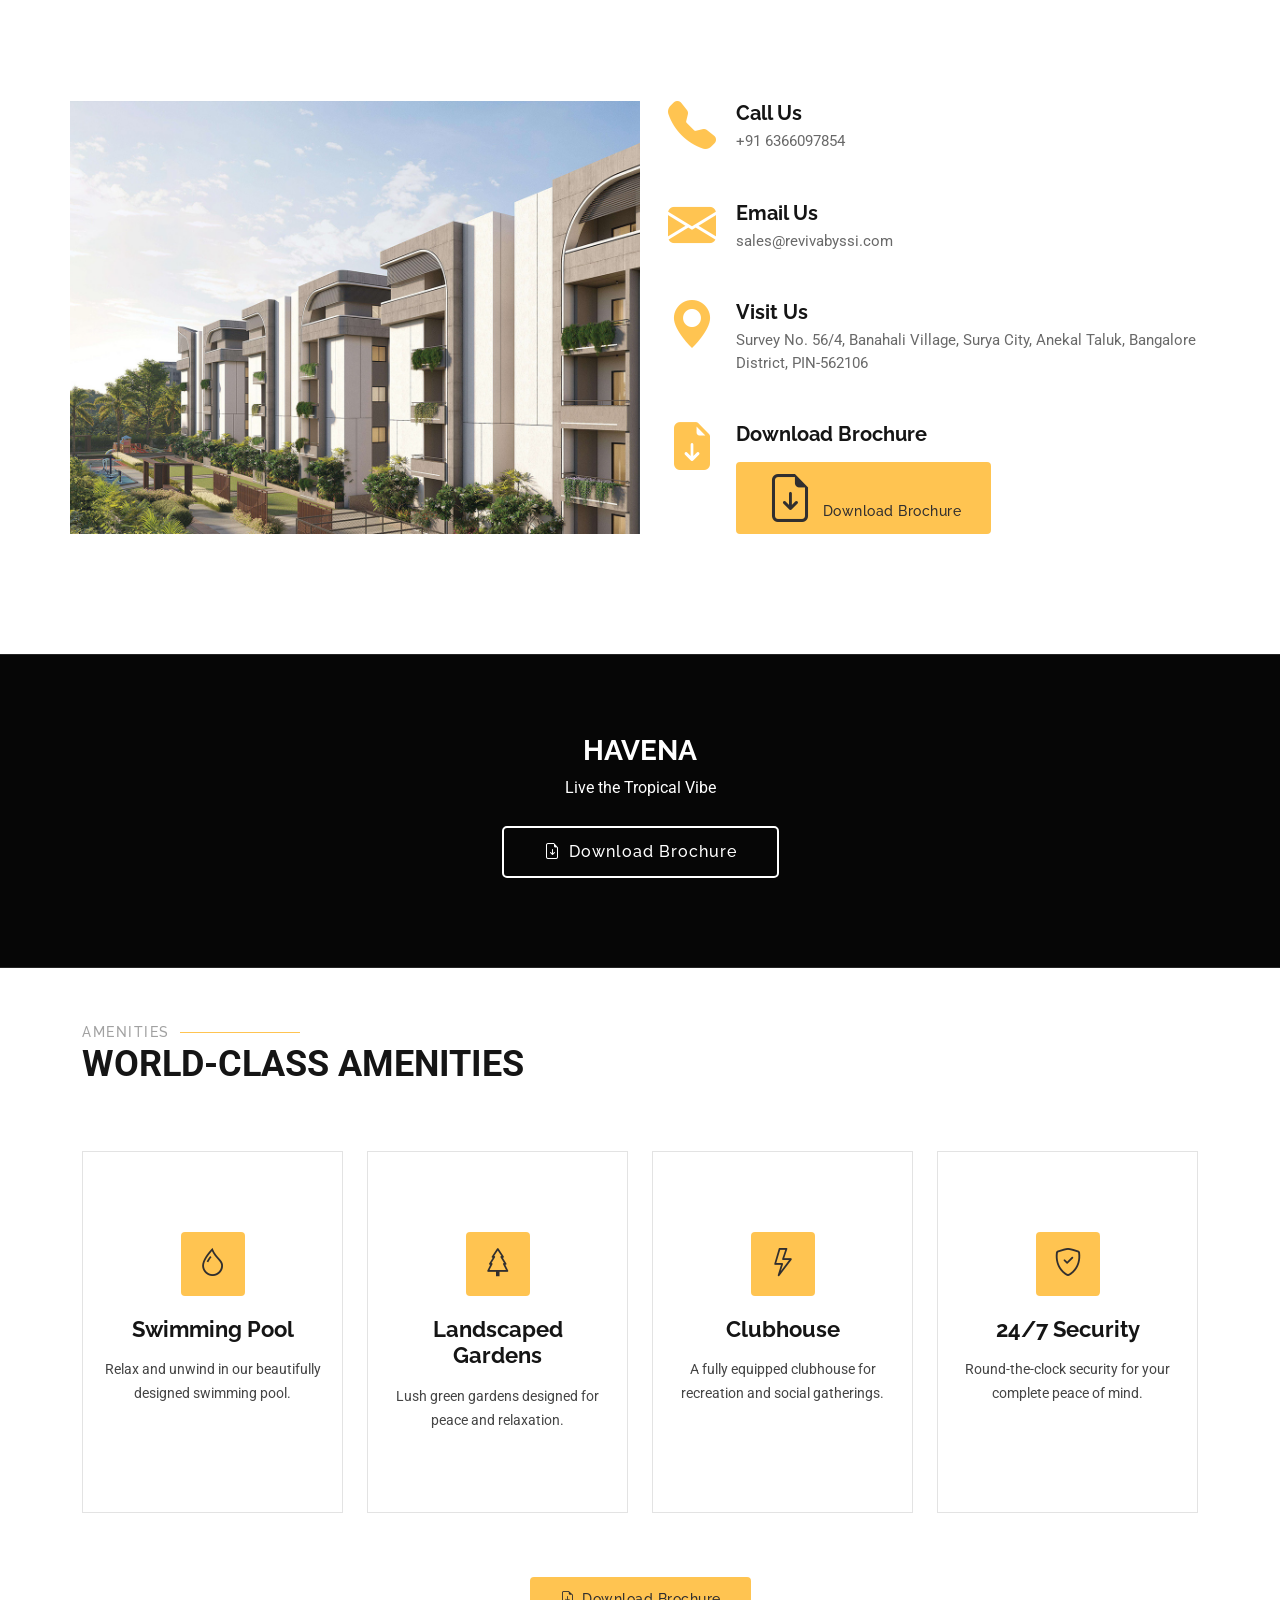
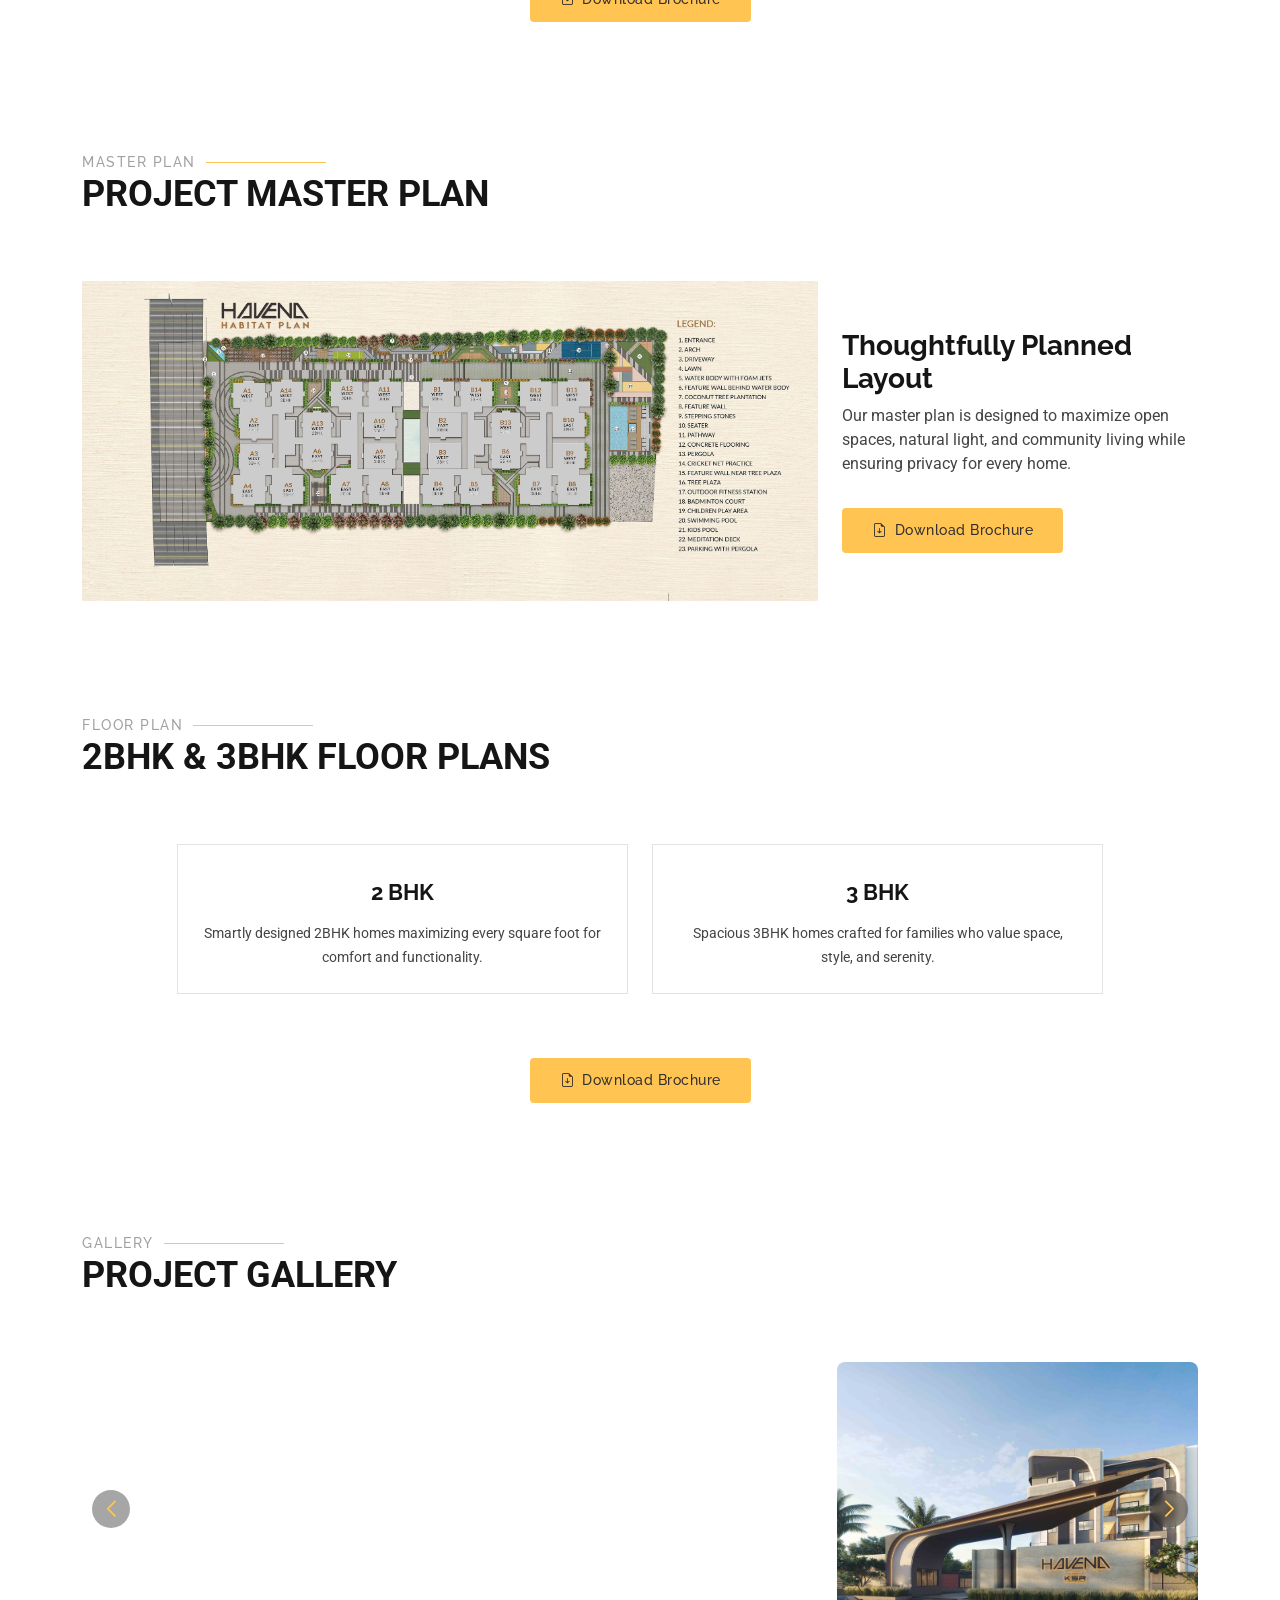
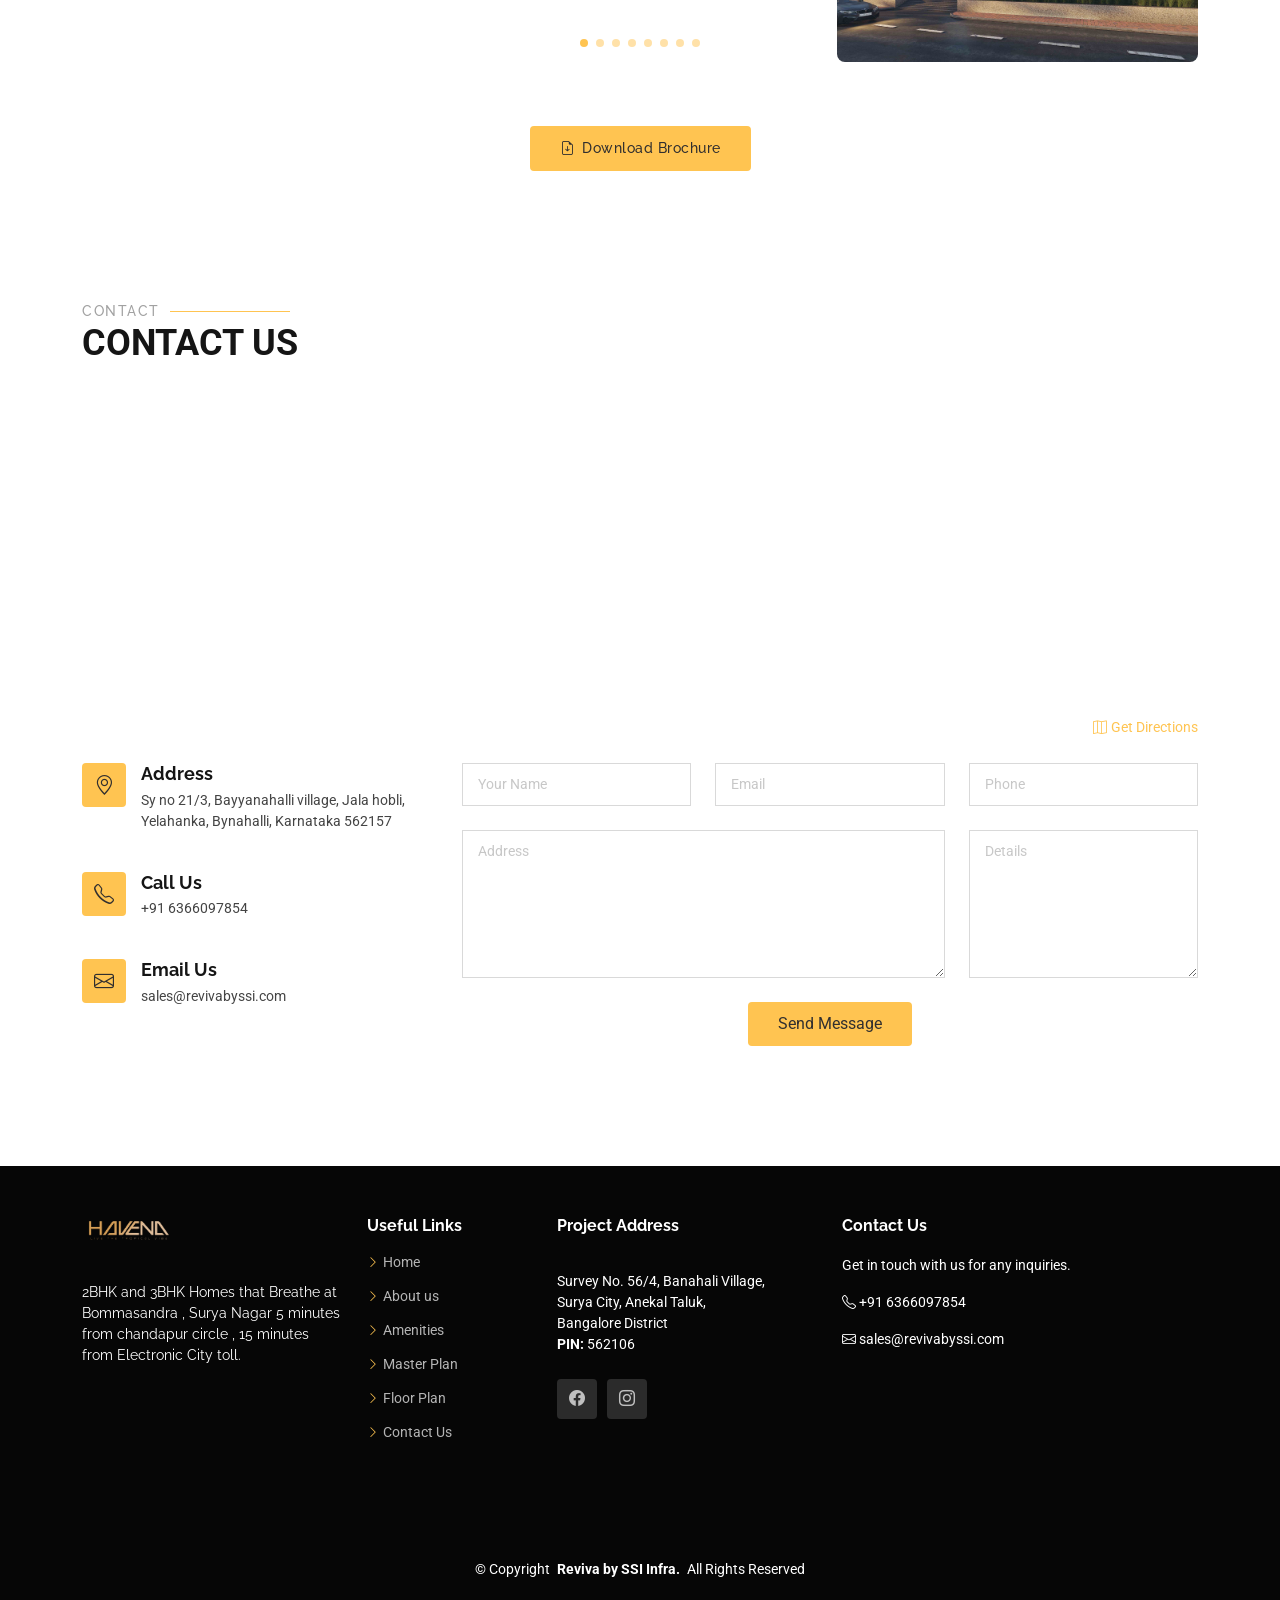
==== commit 8b642dc2: "fix loading issues" ====
--- a/index.html
+++ b/index.html
@@ -9,8 +9,8 @@
   <meta name="keywords" content="Havena KSR, 2BHK 3BHK Bangalore, Yelahanka homes, RERA approved flats, KSR builders, Havena project">
 
   <!-- Preload critical above-fold assets -->
-  <link rel="preload" as="image" href="assets/img/Reviva/1.jpg">
-  <link rel="preload" as="image" href="assets/img/Reviva/logo-gold-for-black.png">
+  <link rel="preload" as="image" href="assets/img/Reviva/1.webp">
+  <link rel="preload" as="image" href="assets/img/Reviva/logo-gold-for-black.webp">
   <link href="assets/img/Reviva/favicon.png" rel="icon">
   <link href="assets/img/Reviva/favicon.png" rel="apple-touch-icon">
 
@@ -43,7 +43,7 @@
     <div class="container-fluid container-xl position-relative d-flex align-items-center justify-content-between">
 
       <a href="index.html" class="logo d-flex align-items-center me-auto me-lg-0">
-        <img src="assets/img/Reviva/logo-gold-for-black.png" alt="Havena" style="height:44px;width:auto;" decoding="async">
+        <img src="assets/img/Reviva/logo-gold-for-black.webp" alt="Havena" style="height:44px;width:auto;" decoding="async">
       </a>
 
       <nav id="navmenu" class="navmenu">
@@ -69,12 +69,12 @@
     <!-- Hero Section -->
     <section id="hero" class="hero section dark-background">
 
-      <video id="hero-video" muted loop playsinline style="position:absolute;top:0;left:0;width:100%;height:100%;object-fit:cover;z-index:0;">
+      <video id="hero-video" muted loop playsinline preload="none" style="position:absolute;top:0;left:0;width:100%;height:100%;object-fit:cover;z-index:0;">
         <!-- sources injected by JS based on connection speed -->
       </video>
 
       <!-- Fallback image shown if video fails or is slow -->
-      <img id="hero-fallback" src="assets/img/Reviva/1.jpg" alt="Havena by KSR"
+      <img id="hero-fallback" src="assets/img/Reviva/1.webp" alt="Havena by KSR"
         style="position:absolute;top:0;left:0;width:100%;height:100%;object-fit:cover;z-index:0;display:none;" fetchpriority="high">
 
       <!-- Video Controls -->
@@ -366,7 +366,7 @@
     <!-- Call To Action Section -->
     <section id="call-to-action" class="call-to-action section dark-background">
 
-      <img src="assets/img/Reviva/Play.jpg" alt="" loading="lazy" decoding="async">
+      <img src="assets/img/Reviva/Play.webp" alt="" loading="lazy" decoding="async">
 
       <div class="container">
         <div class="row justify-content-center" data-aos="zoom-in" data-aos-delay="100">
@@ -867,7 +867,7 @@
       <div class="container" data-aos="fade-up" data-aos-delay="100">
         <div class="row gy-4 justify-content-center">
           <div class="col-lg-8 text-center">
-            <img src="assets/img/Reviva/gallery/landscape.jpg" class="img-fluid" alt="Master Plan" loading="lazy" decoding="async">
+            <img src="assets/img/Reviva/gallery/landscape.webp" class="img-fluid" alt="Master Plan" loading="lazy" decoding="async">
           </div>
           <div class="col-lg-4 content d-flex flex-column justify-content-center">
             <h3>Thoughtfully Planned Layout</h3>
@@ -1087,7 +1087,7 @@
         <div class="row gy-4">
           <div class="col-lg-3 col-md-6 footer-about">
             <a href="index.html" class="logo d-flex align-items-center">
-              <span class="sitename"><img src="assets/img/Reviva/logo-gold-for-black.png" class="img-fluid" style="height:44px;width:auto;" alt="Havena by KSR" loading="lazy" decoding="async"></span>
+              <span class="sitename"><img src="assets/img/Reviva/logo-gold-for-black.webp" class="img-fluid" style="height:44px;width:auto;" alt="Havena by KSR" loading="lazy" decoding="async"></span>
             </a>
             <div class="footer-contact pt-3">
               <p>2BHK and 3BHK Homes that Breathe at Bommasandra , Surya Nagar 5 minutes from chandapur circle , 15
@@ -1188,12 +1188,12 @@
   <div id="preloader"></div>
 
   <!-- Vendor JS Files -->
-  <script src="assets/vendor/bootstrap/js/bootstrap.bundle.min.js" defer></script>
-  <script src="assets/vendor/aos/aos.js" defer></script>
-  <script src="assets/vendor/swiper/swiper-bundle.min.js" defer></script>
+  <script src="assets/vendor/bootstrap/js/bootstrap.bundle.min.js"></script>
+  <script src="assets/vendor/aos/aos.js"></script>
+  <script src="assets/vendor/swiper/swiper-bundle.min.js"></script>
 
   <!-- Main JS File -->
-  <script src="assets/js/main.js" defer></script>
+  <script src="assets/js/main.js"></script>
 
   <script>
     (function () {
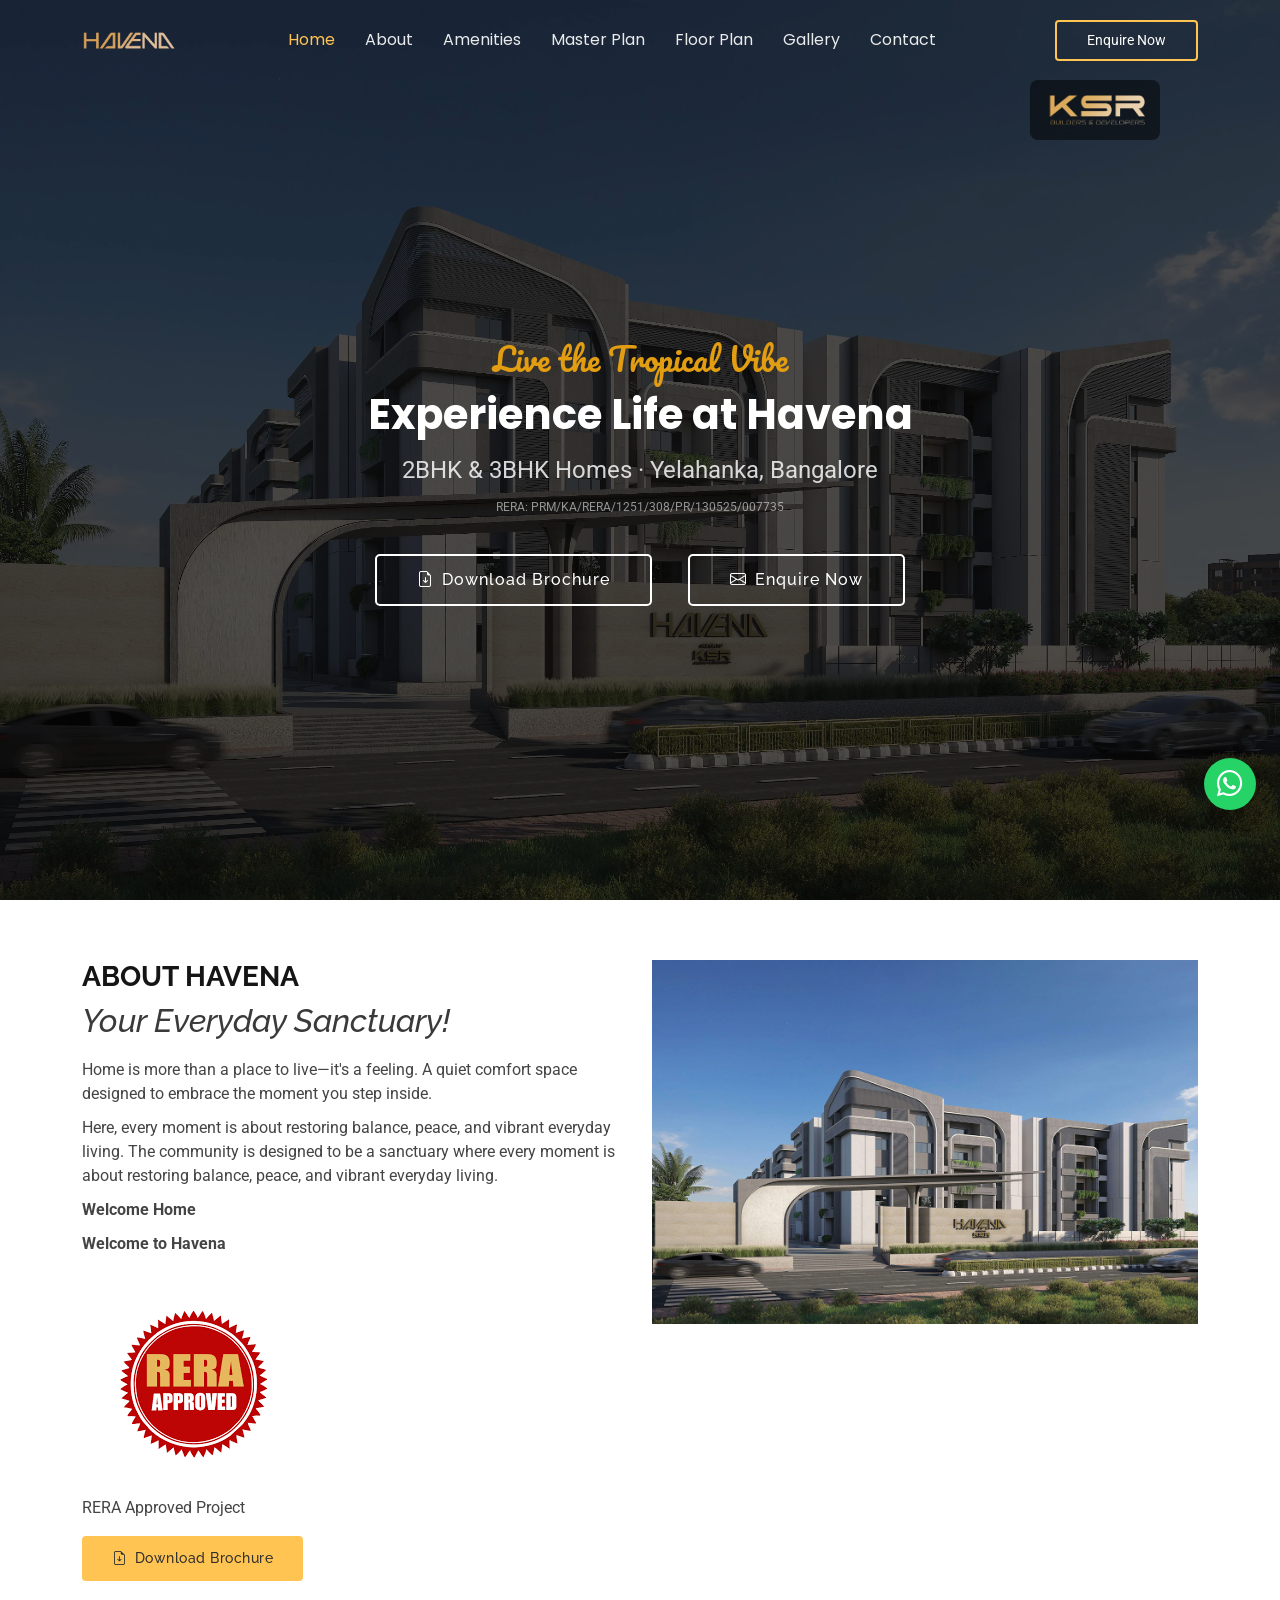
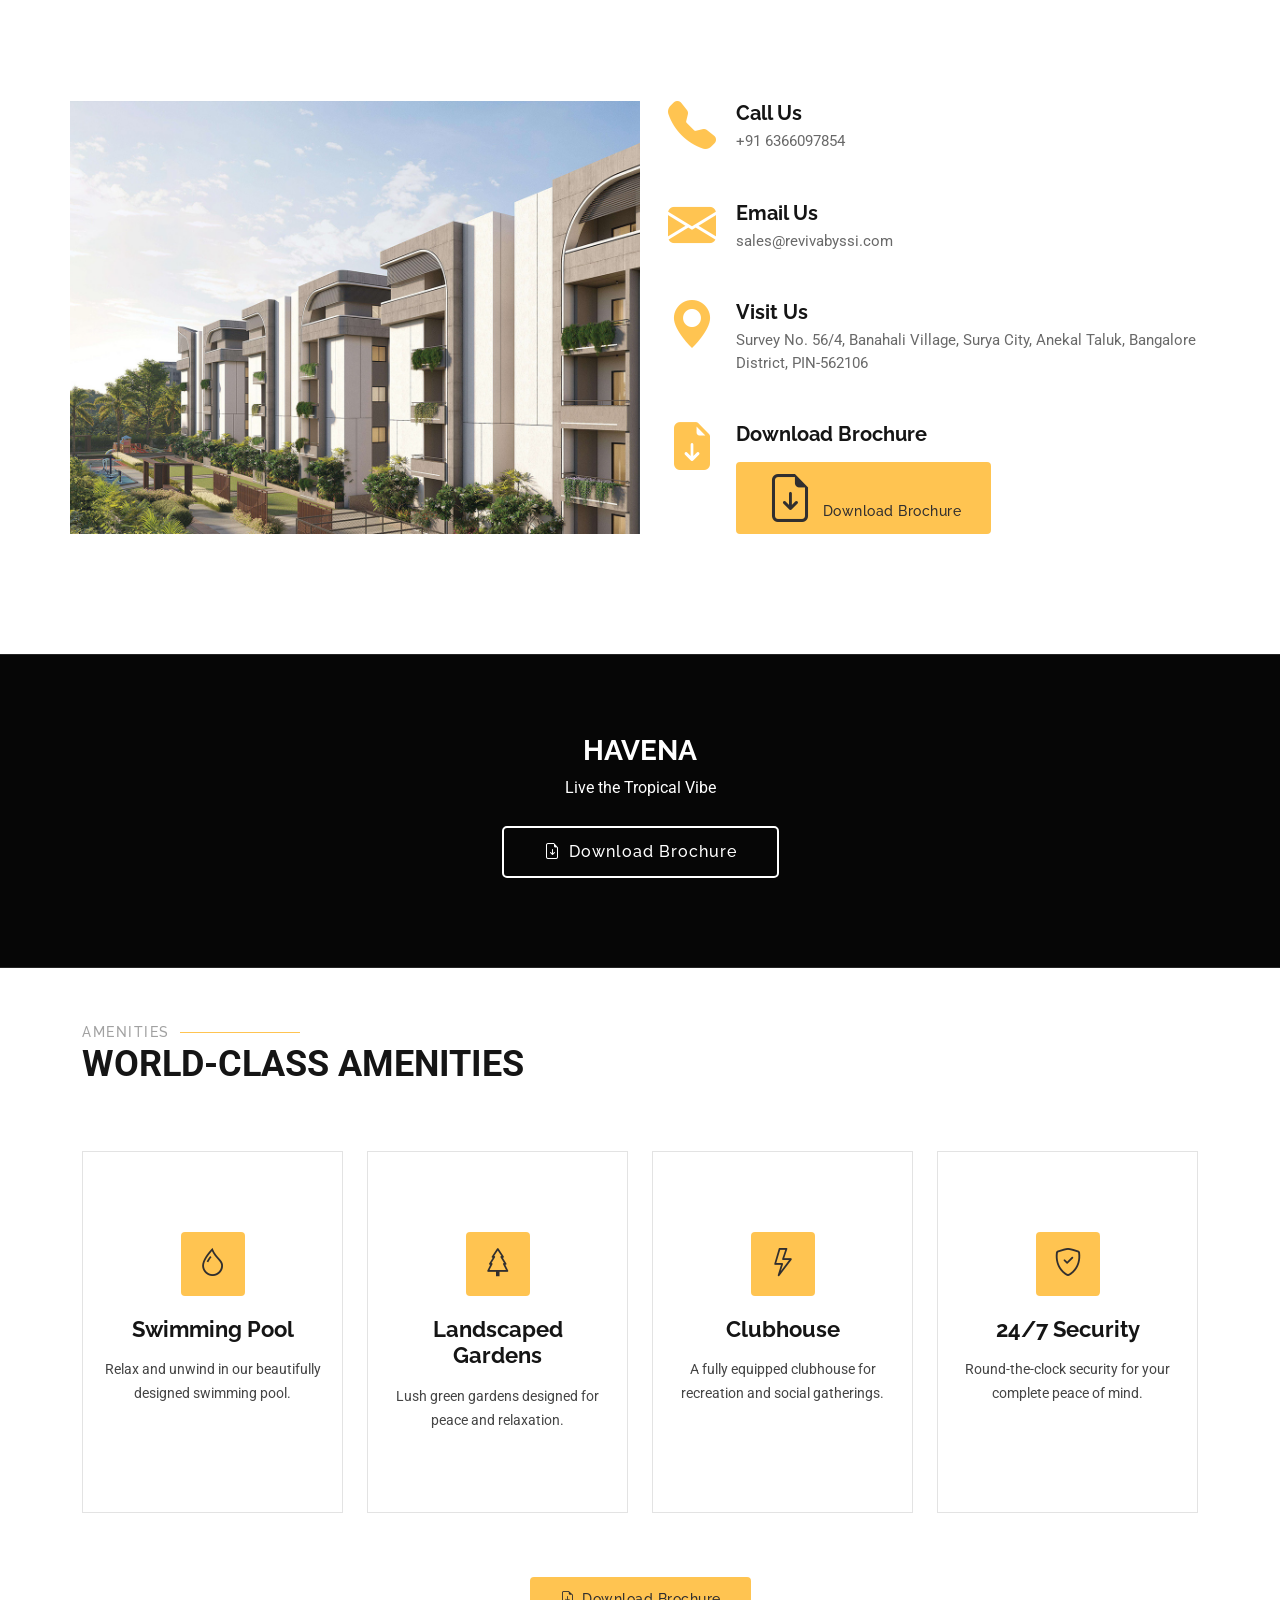
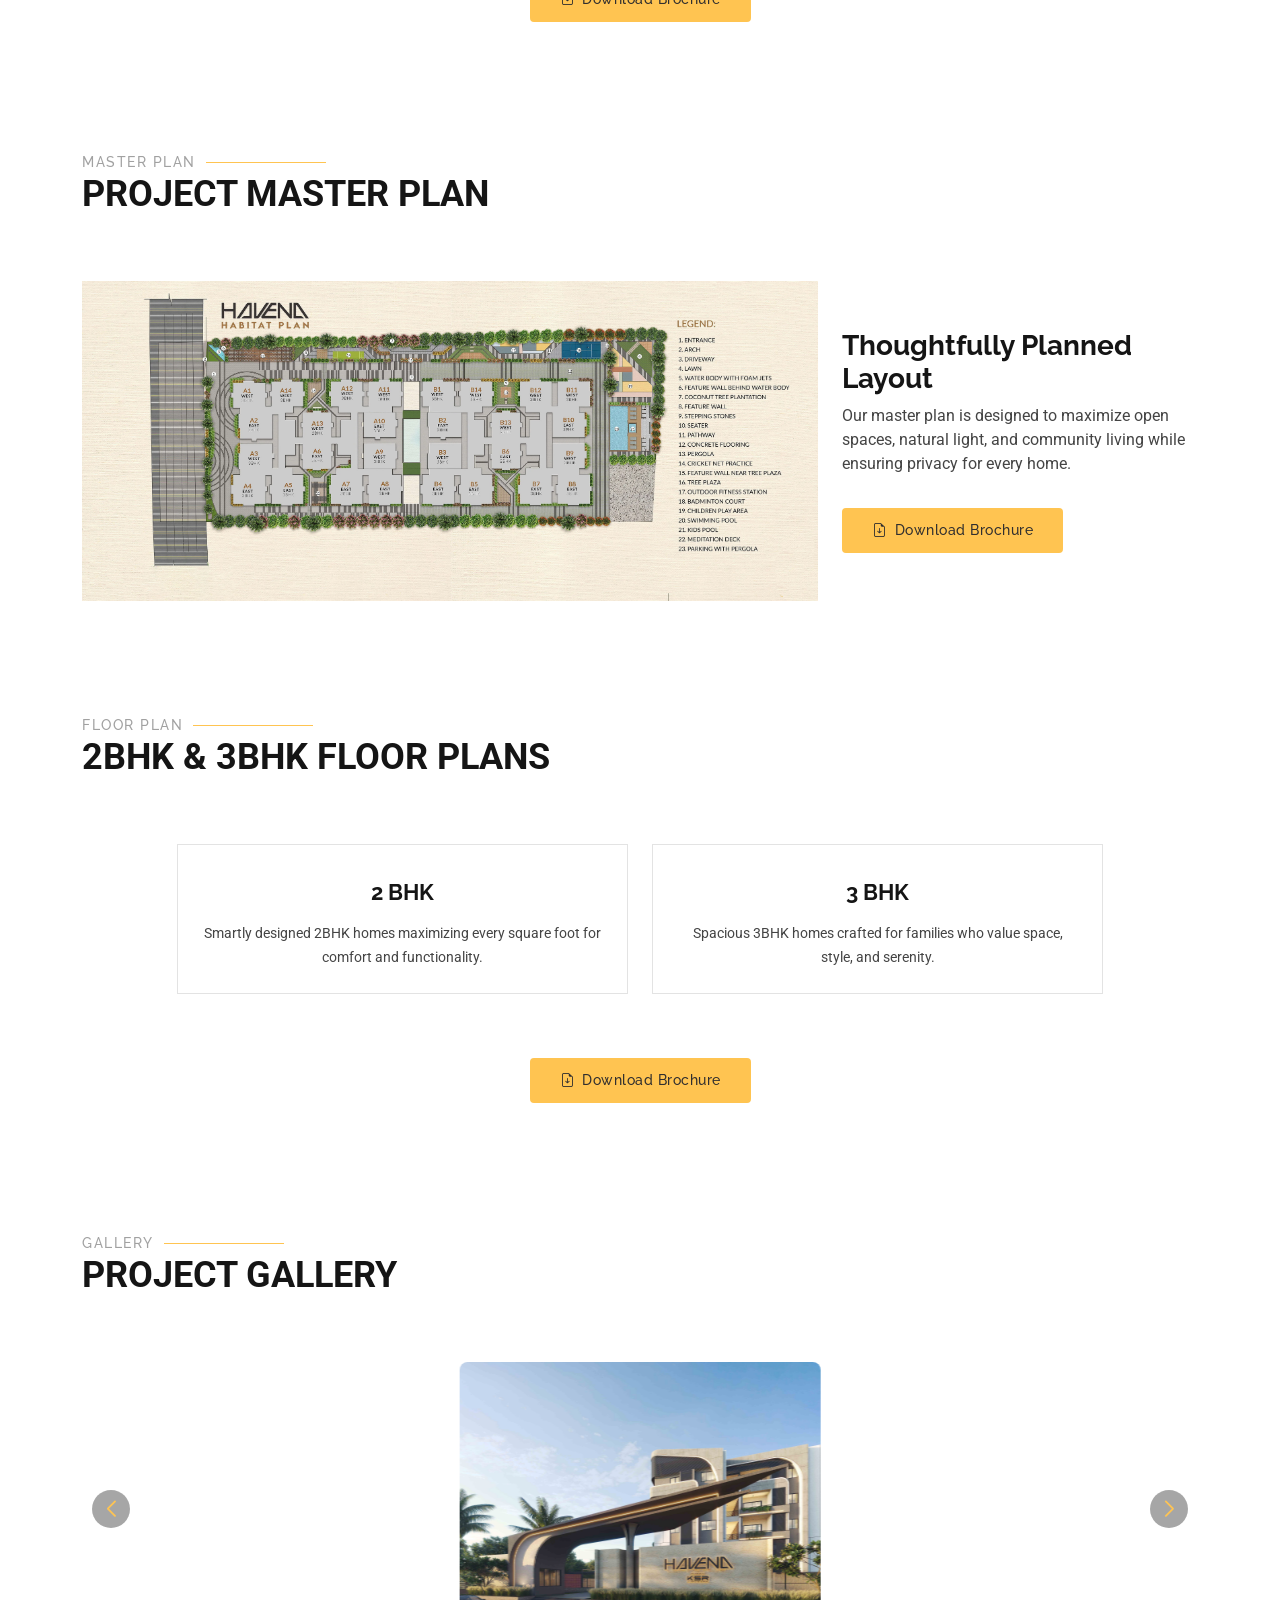
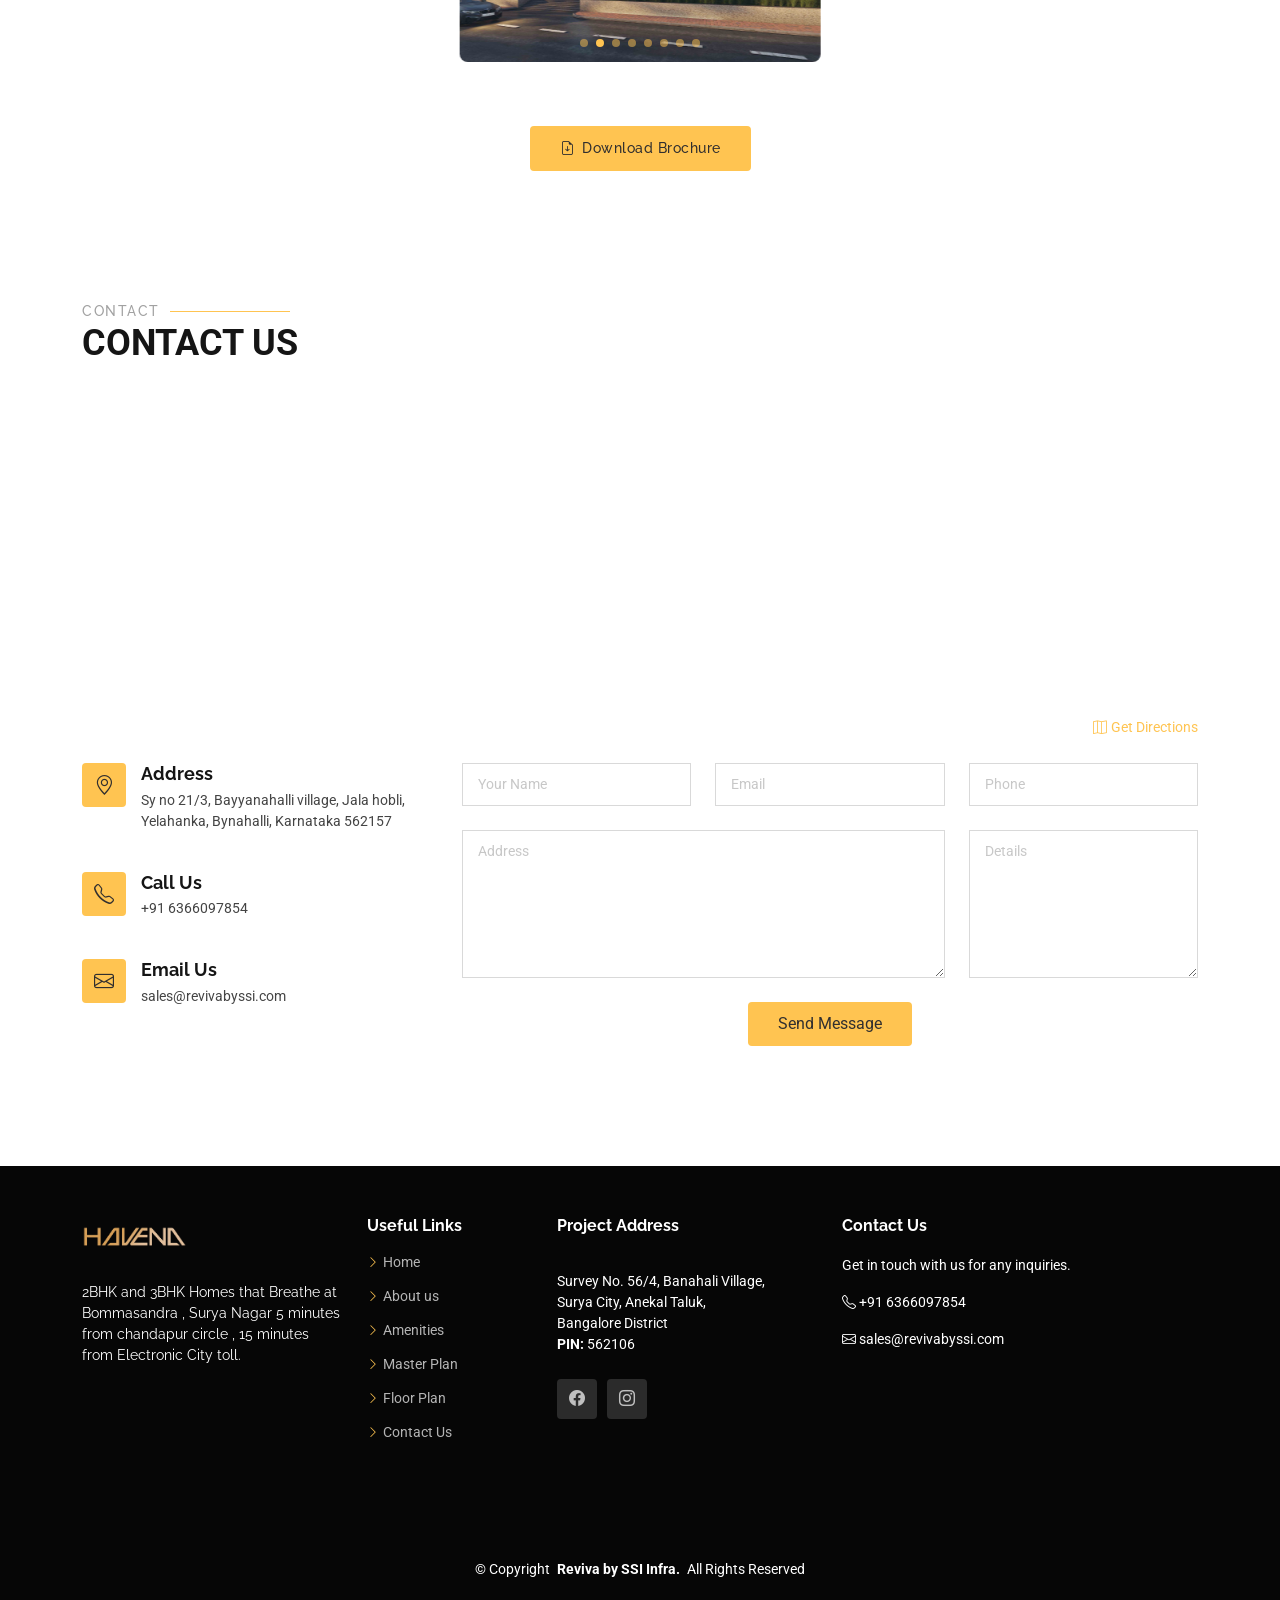
==== commit 3d71fc4e: "Logo Logo + Cache" ====
--- a/index.html
+++ b/index.html
@@ -43,7 +43,7 @@
     <div class="container-fluid container-xl position-relative d-flex align-items-center justify-content-between">
 
       <a href="index.html" class="logo d-flex align-items-center me-auto me-lg-0">
-        <img src="assets/img/Reviva/logo-gold-for-black.webp" alt="Havena" style="height:44px;width:auto;" decoding="async">
+        <img src="assets/img/Reviva/logo-gold-for-black.webp" alt="Havena" style="height:64px;width:auto;" decoding="async">
       </a>
 
       <nav id="navmenu" class="navmenu">
--- a/assets/css/main.css
+++ b/assets/css/main.css
@@ -2060,3 +2060,12 @@
 a.cta-btn:hover i {
   color: var(--background-color);
 }
+
+/*--------------------------------------------------------------
+# Copyright - clear sticky mobile bar
+--------------------------------------------------------------*/
+@media (max-width: 767px) {
+  .footer .copyright {
+    padding-bottom: 90px;
+  }
+}
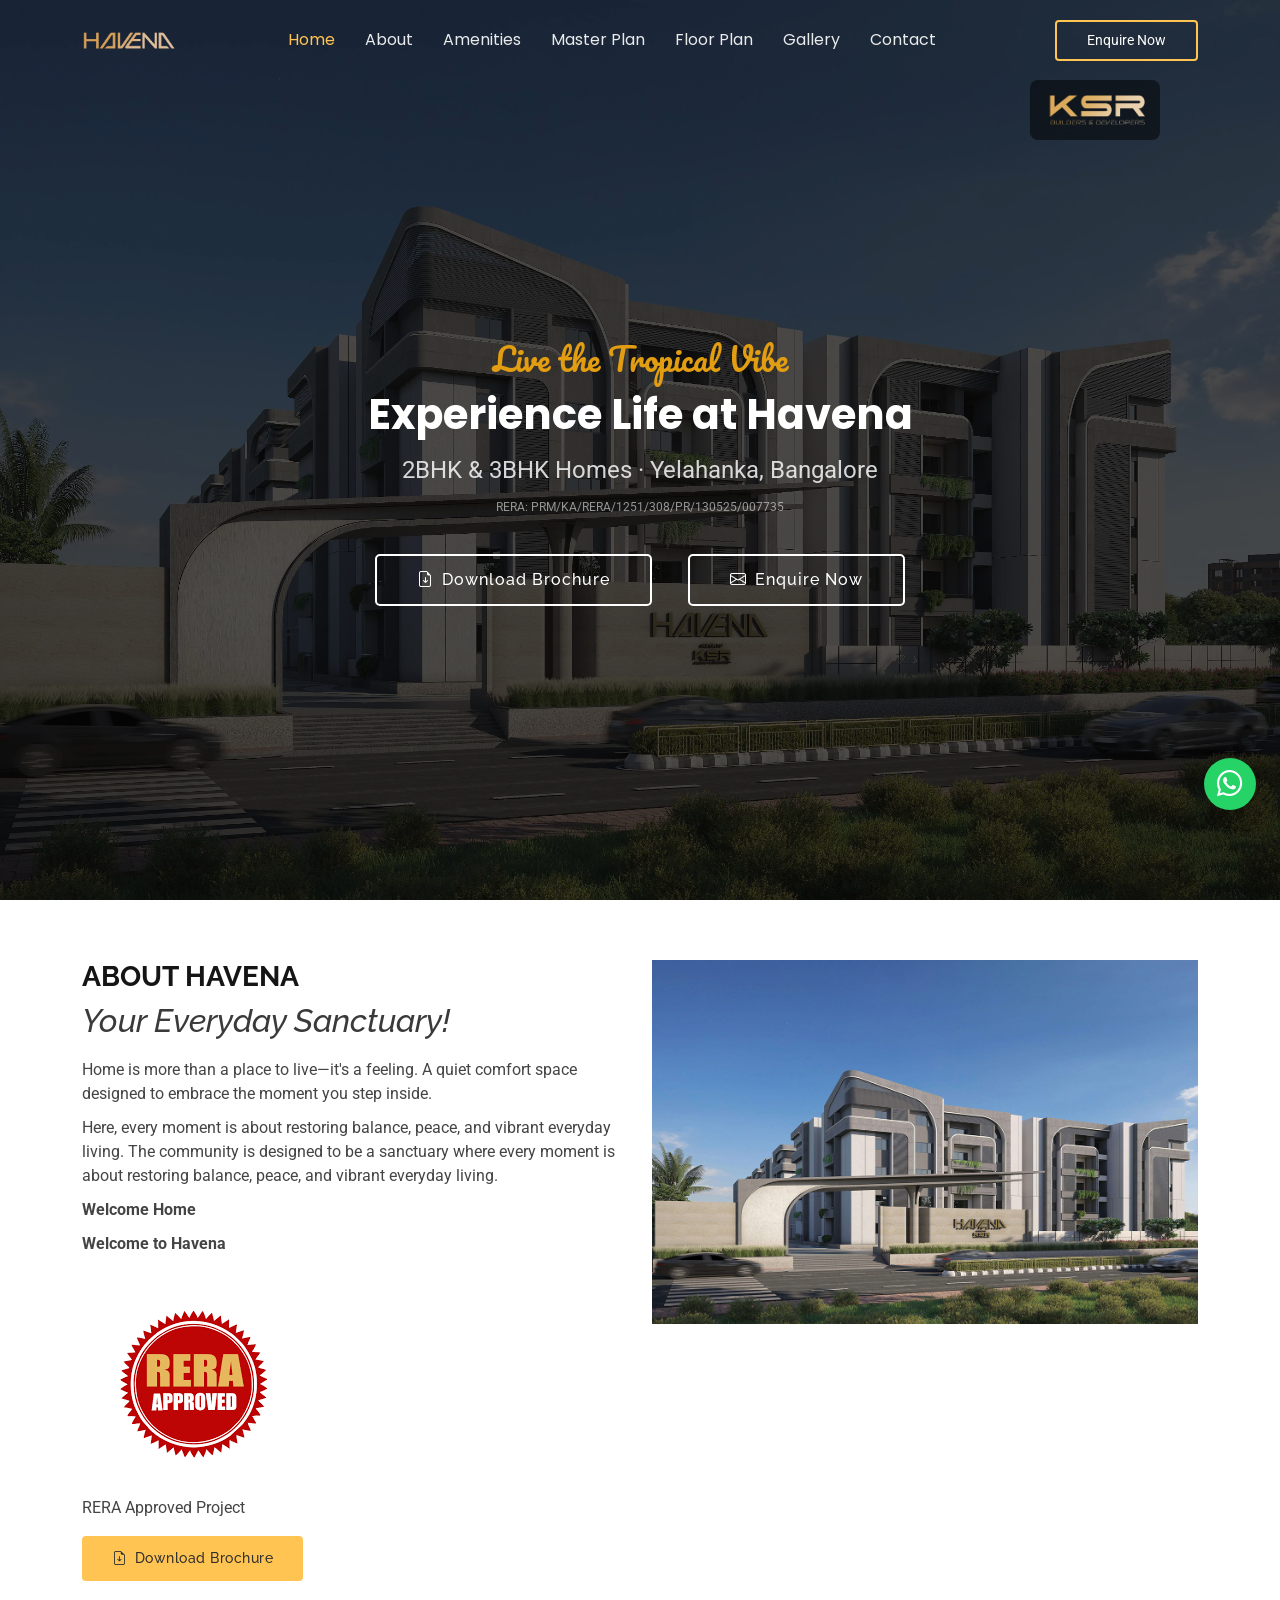
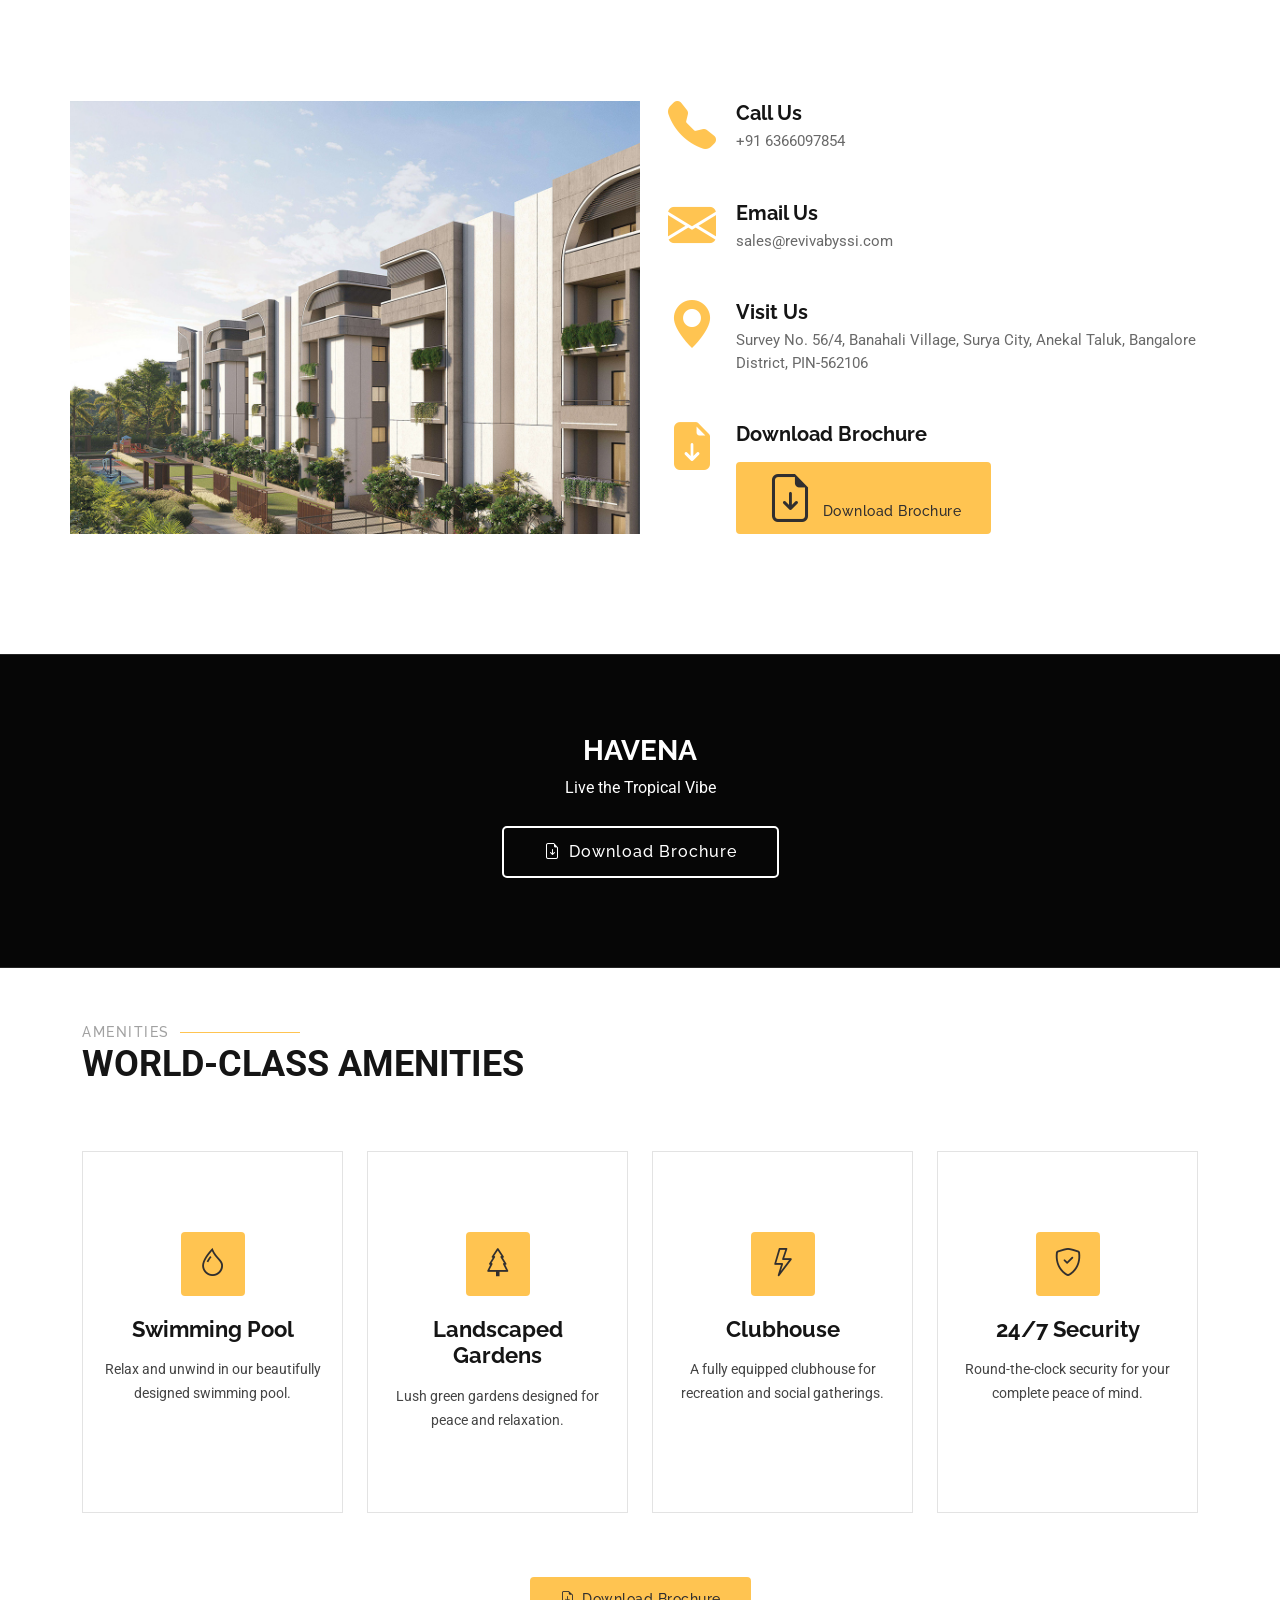
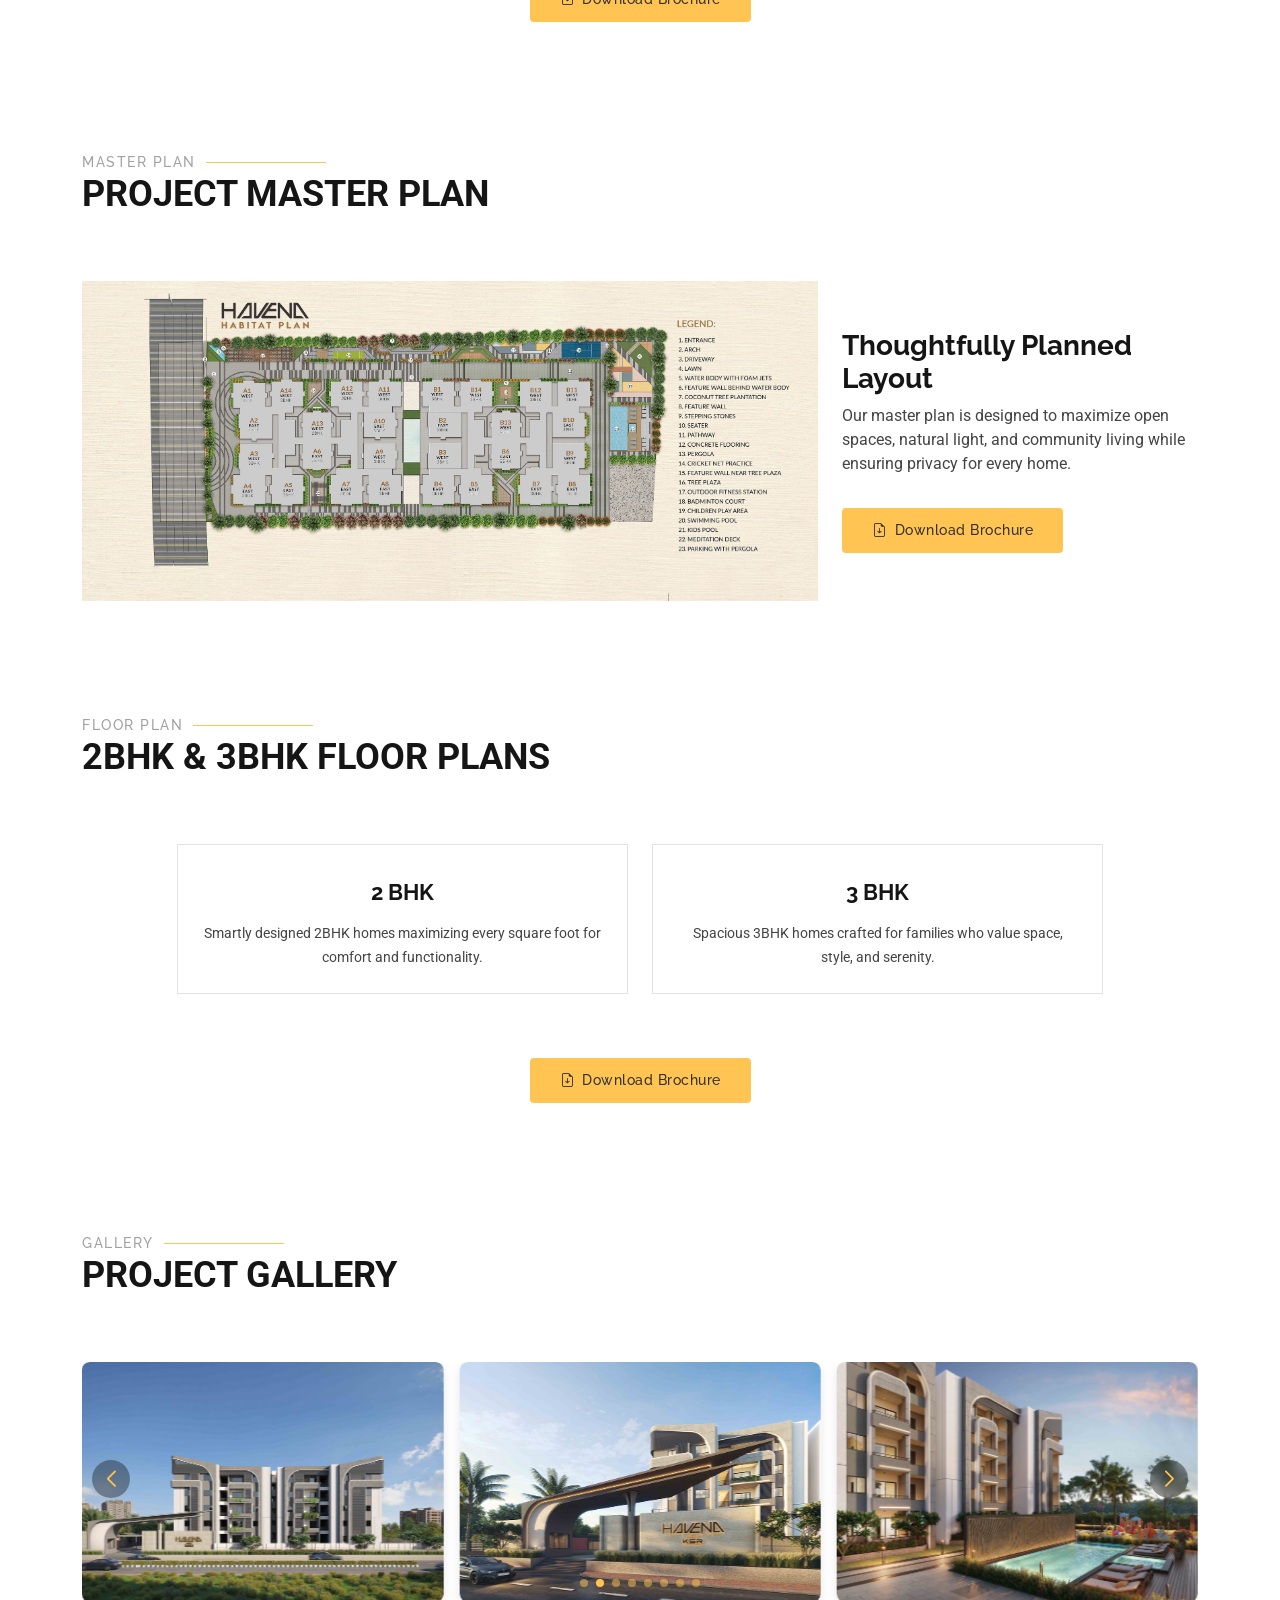
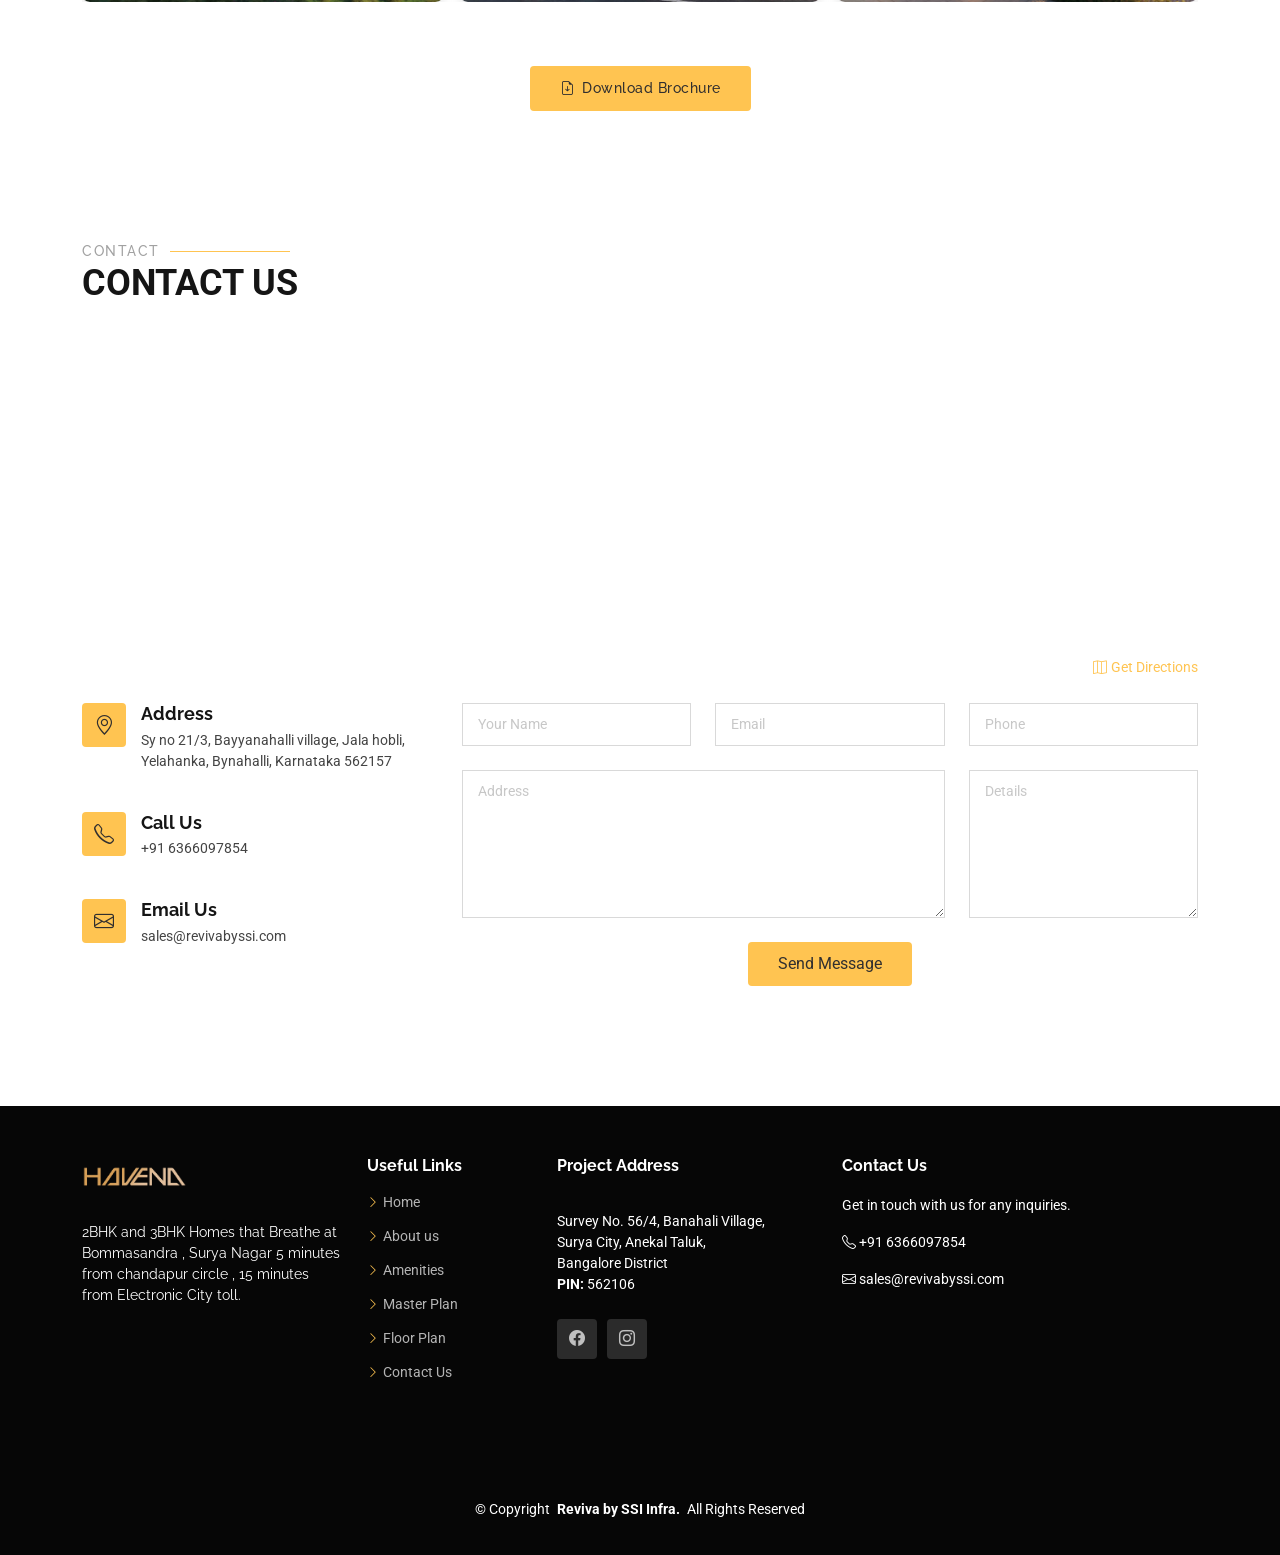
==== commit 1ac034ea: "Images" ====
--- a/index.html
+++ b/index.html
@@ -24,6 +24,7 @@
   <link href="assets/vendor/bootstrap-icons/bootstrap-icons.css" rel="stylesheet">
   <link href="assets/vendor/aos/aos.css" rel="stylesheet">
   <link href="assets/vendor/swiper/swiper-bundle.min.css" rel="stylesheet">
+  <link href="assets/vendor/glightbox/css/glightbox.min.css" rel="stylesheet">
 
   <!-- Main CSS File -->
   <link href="assets/css/main.css" rel="stylesheet">
@@ -922,6 +923,7 @@
               "autoplay": { "delay": 3000, "disableOnInteraction": false },
               "slidesPerView": 1,
               "spaceBetween": 16,
+              "lazy": true,
               "pagination": { "el": ".swiper-pagination", "clickable": true },
               "navigation": { "nextEl": ".swiper-button-next", "prevEl": ".swiper-button-prev" },
               "breakpoints": {
@@ -931,14 +933,46 @@
             }
           </script>
           <div class="swiper-wrapper">
-            <div class="swiper-slide"><img src="assets/img/Reviva/SSI_Bangloare_View_01.jpg" class="img-fluid w-100" style="height:300px;object-fit:cover;border-radius:8px;" alt="View 01" loading="lazy" decoding="async"></div>
-            <div class="swiper-slide"><img src="assets/img/Reviva/SSI_Bangloare_View_02.jpg" class="img-fluid w-100" style="height:300px;object-fit:cover;border-radius:8px;" alt="View 02" loading="lazy" decoding="async"></div>
-            <div class="swiper-slide"><img src="assets/img/Reviva/SSI_Bangloare_View_05.jpg" class="img-fluid w-100" style="height:300px;object-fit:cover;border-radius:8px;" alt="View 05" loading="lazy" decoding="async"></div>
-            <div class="swiper-slide"><img src="assets/img/Reviva/SSI_Bangloare_View_06.jpg" class="img-fluid w-100" style="height:300px;object-fit:cover;border-radius:8px;" alt="View 06" loading="lazy" decoding="async"></div>
-            <div class="swiper-slide"><img src="assets/img/Reviva/SSI_Bangloare_View_09.jpg" class="img-fluid w-100" style="height:300px;object-fit:cover;border-radius:8px;" alt="View 09" loading="lazy" decoding="async"></div>
-            <div class="swiper-slide"><img src="assets/img/Reviva/SSI_Bangloare_View_10.jpg" class="img-fluid w-100" style="height:300px;object-fit:cover;border-radius:8px;" alt="View 10" loading="lazy" decoding="async"></div>
-            <div class="swiper-slide"><img src="assets/img/Reviva/SSI_Bangloare_View_11.jpg" class="img-fluid w-100" style="height:300px;object-fit:cover;border-radius:8px;" alt="View 11" loading="lazy" decoding="async"></div>
-            <div class="swiper-slide"><img src="assets/img/Reviva/SSI_Bangloare_View_12.jpg" class="img-fluid w-100" style="height:300px;object-fit:cover;border-radius:8px;" alt="View 12" loading="lazy" decoding="async"></div>
+            <div class="swiper-slide">
+              <a href="assets/img/Reviva/SSI_Bangloare_View_01.jpg" class="glightbox" data-gallery="project-gallery">
+                <img src="assets/img/Reviva/SSI_Bangloare_View_01.jpg" class="img-fluid w-100" style="height:240px;object-fit:cover;border-radius:8px;" alt="View 01" loading="lazy" width="600" height="240">
+              </a>
+            </div>
+            <div class="swiper-slide">
+              <a href="assets/img/Reviva/SSI_Bangloare_View_02.jpg" class="glightbox" data-gallery="project-gallery">
+                <img src="assets/img/Reviva/SSI_Bangloare_View_02.jpg" class="img-fluid w-100" style="height:240px;object-fit:cover;border-radius:8px;" alt="View 02" loading="lazy" width="600" height="240">
+              </a>
+            </div>
+            <div class="swiper-slide">
+              <a href="assets/img/Reviva/SSI_Bangloare_View_05.jpg" class="glightbox" data-gallery="project-gallery">
+                <img src="assets/img/Reviva/SSI_Bangloare_View_05.jpg" class="img-fluid w-100" style="height:240px;object-fit:cover;border-radius:8px;" alt="View 05" loading="lazy" width="600" height="240">
+              </a>
+            </div>
+            <div class="swiper-slide">
+              <a href="assets/img/Reviva/SSI_Bangloare_View_06.jpg" class="glightbox" data-gallery="project-gallery">
+                <img src="assets/img/Reviva/SSI_Bangloare_View_06.jpg" class="img-fluid w-100" style="height:240px;object-fit:cover;border-radius:8px;" alt="View 06" loading="lazy" width="600" height="240">
+              </a>
+            </div>
+            <div class="swiper-slide">
+              <a href="assets/img/Reviva/SSI_Bangloare_View_09.jpg" class="glightbox" data-gallery="project-gallery">
+                <img src="assets/img/Reviva/SSI_Bangloare_View_09.jpg" class="img-fluid w-100" style="height:240px;object-fit:cover;border-radius:8px;" alt="View 09" loading="lazy" width="600" height="240">
+              </a>
+            </div>
+            <div class="swiper-slide">
+              <a href="assets/img/Reviva/SSI_Bangloare_View_10.jpg" class="glightbox" data-gallery="project-gallery">
+                <img src="assets/img/Reviva/SSI_Bangloare_View_10.jpg" class="img-fluid w-100" style="height:240px;object-fit:cover;border-radius:8px;" alt="View 10" loading="lazy" width="600" height="240">
+              </a>
+            </div>
+            <div class="swiper-slide">
+              <a href="assets/img/Reviva/SSI_Bangloare_View_11.jpg" class="glightbox" data-gallery="project-gallery">
+                <img src="assets/img/Reviva/SSI_Bangloare_View_11.jpg" class="img-fluid w-100" style="height:240px;object-fit:cover;border-radius:8px;" alt="View 11" loading="lazy" width="600" height="240">
+              </a>
+            </div>
+            <div class="swiper-slide">
+              <a href="assets/img/Reviva/SSI_Bangloare_View_12.jpg" class="glightbox" data-gallery="project-gallery">
+                <img src="assets/img/Reviva/SSI_Bangloare_View_12.jpg" class="img-fluid w-100" style="height:240px;object-fit:cover;border-radius:8px;" alt="View 12" loading="lazy" width="600" height="240">
+              </a>
+            </div>
           </div>
           <div class="swiper-button-prev"></div>
           <div class="swiper-button-next"></div>
@@ -1191,6 +1225,7 @@
   <script src="assets/vendor/bootstrap/js/bootstrap.bundle.min.js"></script>
   <script src="assets/vendor/aos/aos.js"></script>
   <script src="assets/vendor/swiper/swiper-bundle.min.js"></script>
+  <script src="assets/vendor/glightbox/js/glightbox.min.js"></script>
 
   <!-- Main JS File -->
   <script src="assets/js/main.js"></script>
@@ -1260,6 +1295,13 @@
       const GOOGLE_SCRIPT_URL = "https://script.google.com/macros/s/AKfycbzVqsEr2BUfFzIZ2Dq9yc6NGQMN220YucfOyqJEdKIbMUJw74r3UBanS9LmS1FaPsxTeA/exec";
       const BROCHURE_URL = "assets/img/Reviva/Havena by KSR.pdf";
       const SESSION_KEY = "havena_brochure_unlocked";
+
+      // --- Gallery Lightbox ---
+      const glightbox = GLightbox({
+        selector: '.glightbox',
+        touchNavigation: true,
+        loop: true,
+      });
 
       // --- Brochure modal logic ---
       const brochureModal = new bootstrap.Modal(document.getElementById('brochureModal'));
--- a/assets/css/main.css
+++ b/assets/css/main.css
@@ -1858,6 +1858,34 @@
 #gallery .swiper-pagination-bullet-active {
   opacity: 1;
   background: var(--accent-color);
+}
+
+/*--------------------------------------------------------------
+# Gallery image styling
+--------------------------------------------------------------*/
+#gallery .swiper-slide a {
+  display: block;
+  overflow: hidden;
+  border-radius: 8px;
+  box-shadow: 0 4px 12px rgba(0,0,0,0.1);
+  transition: transform 0.4s ease;
+}
+
+#gallery .swiper-slide a:hover {
+  transform: translateY(-5px);
+}
+
+/*--------------------------------------------------------------
+# Lightbox (Selected Image) UI polish
+--------------------------------------------------------------*/
+.glightbox-container .gslide-image img {
+  max-height: 85vh !important; /* Limiting height to provide background breathing room */
+  border-radius: 4px;
+  box-shadow: 0 10px 40px rgba(0,0,0,0.5);
+}
+
+.glightbox-container .goverlay {
+  background: rgba(0, 0, 0, 0.9); /* Slightly deeper overlay for focus */
 }
 
 /*--------------------------------------------------------------
